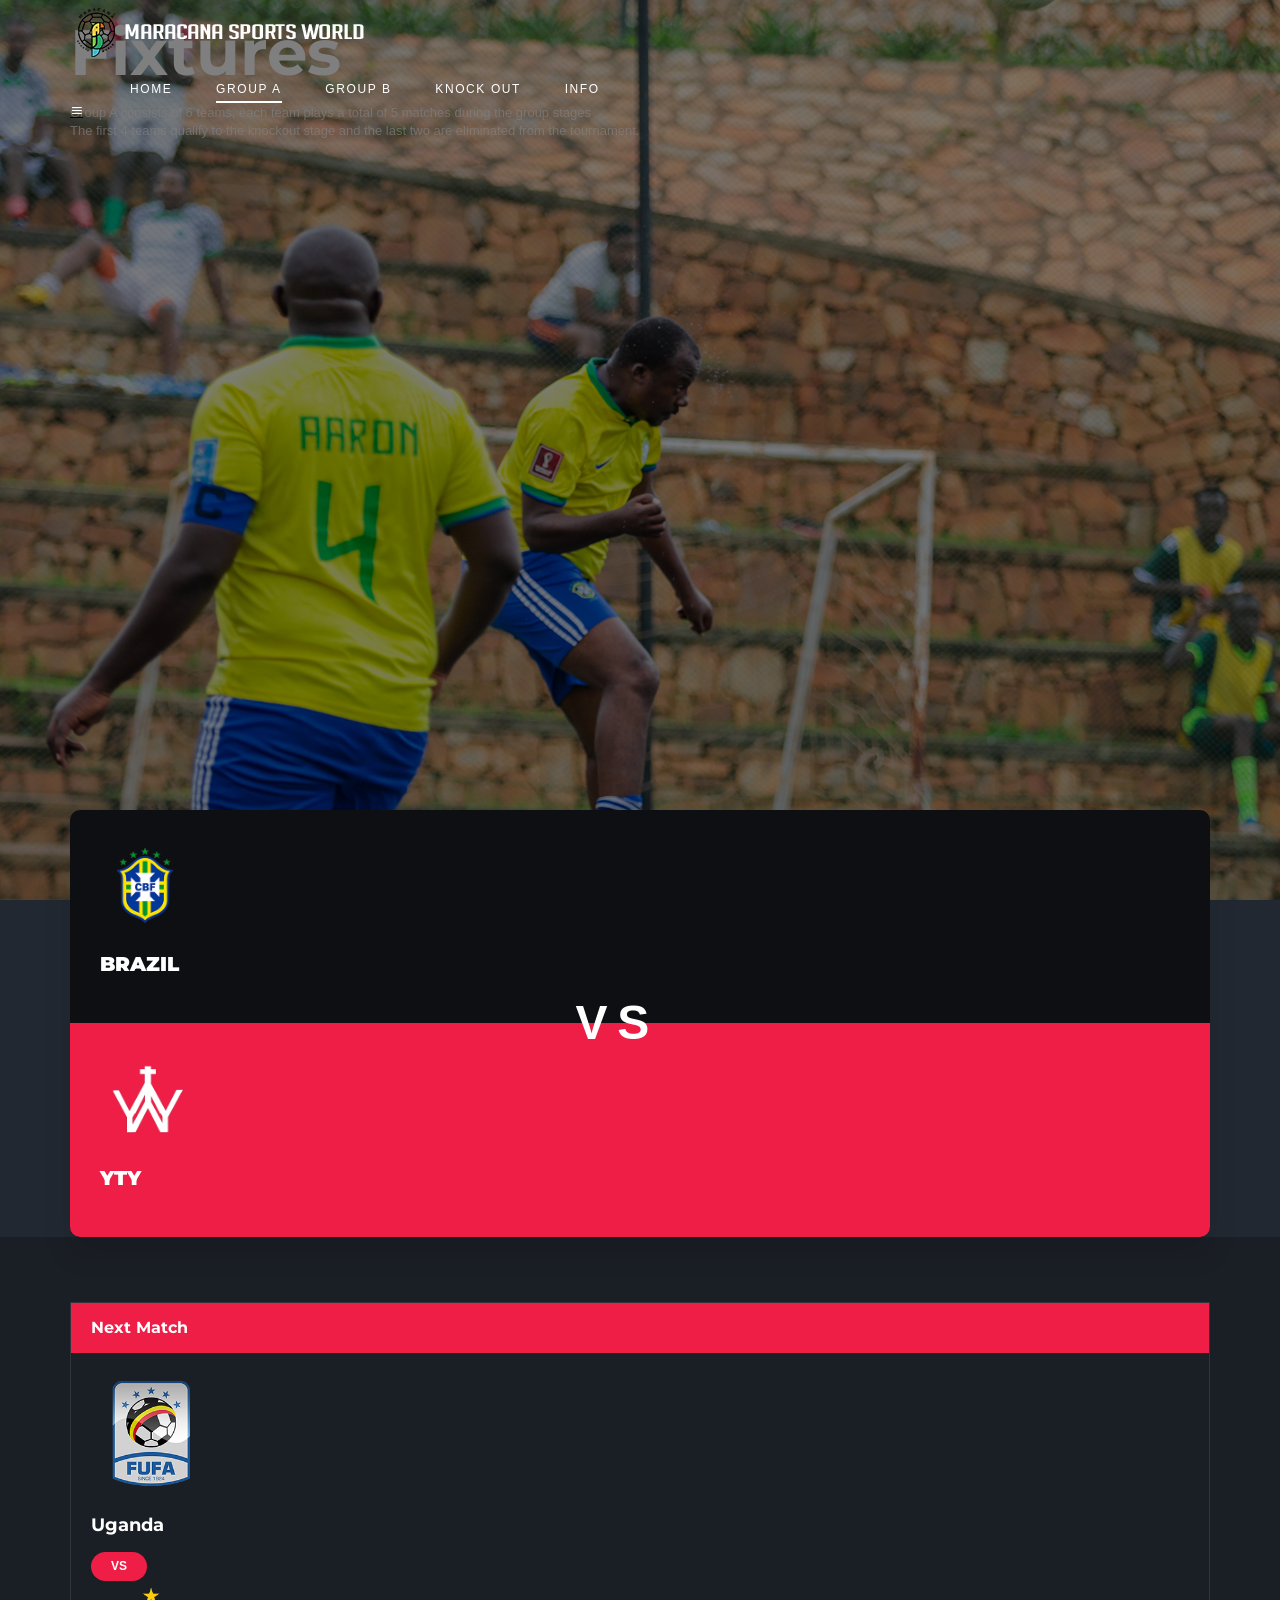
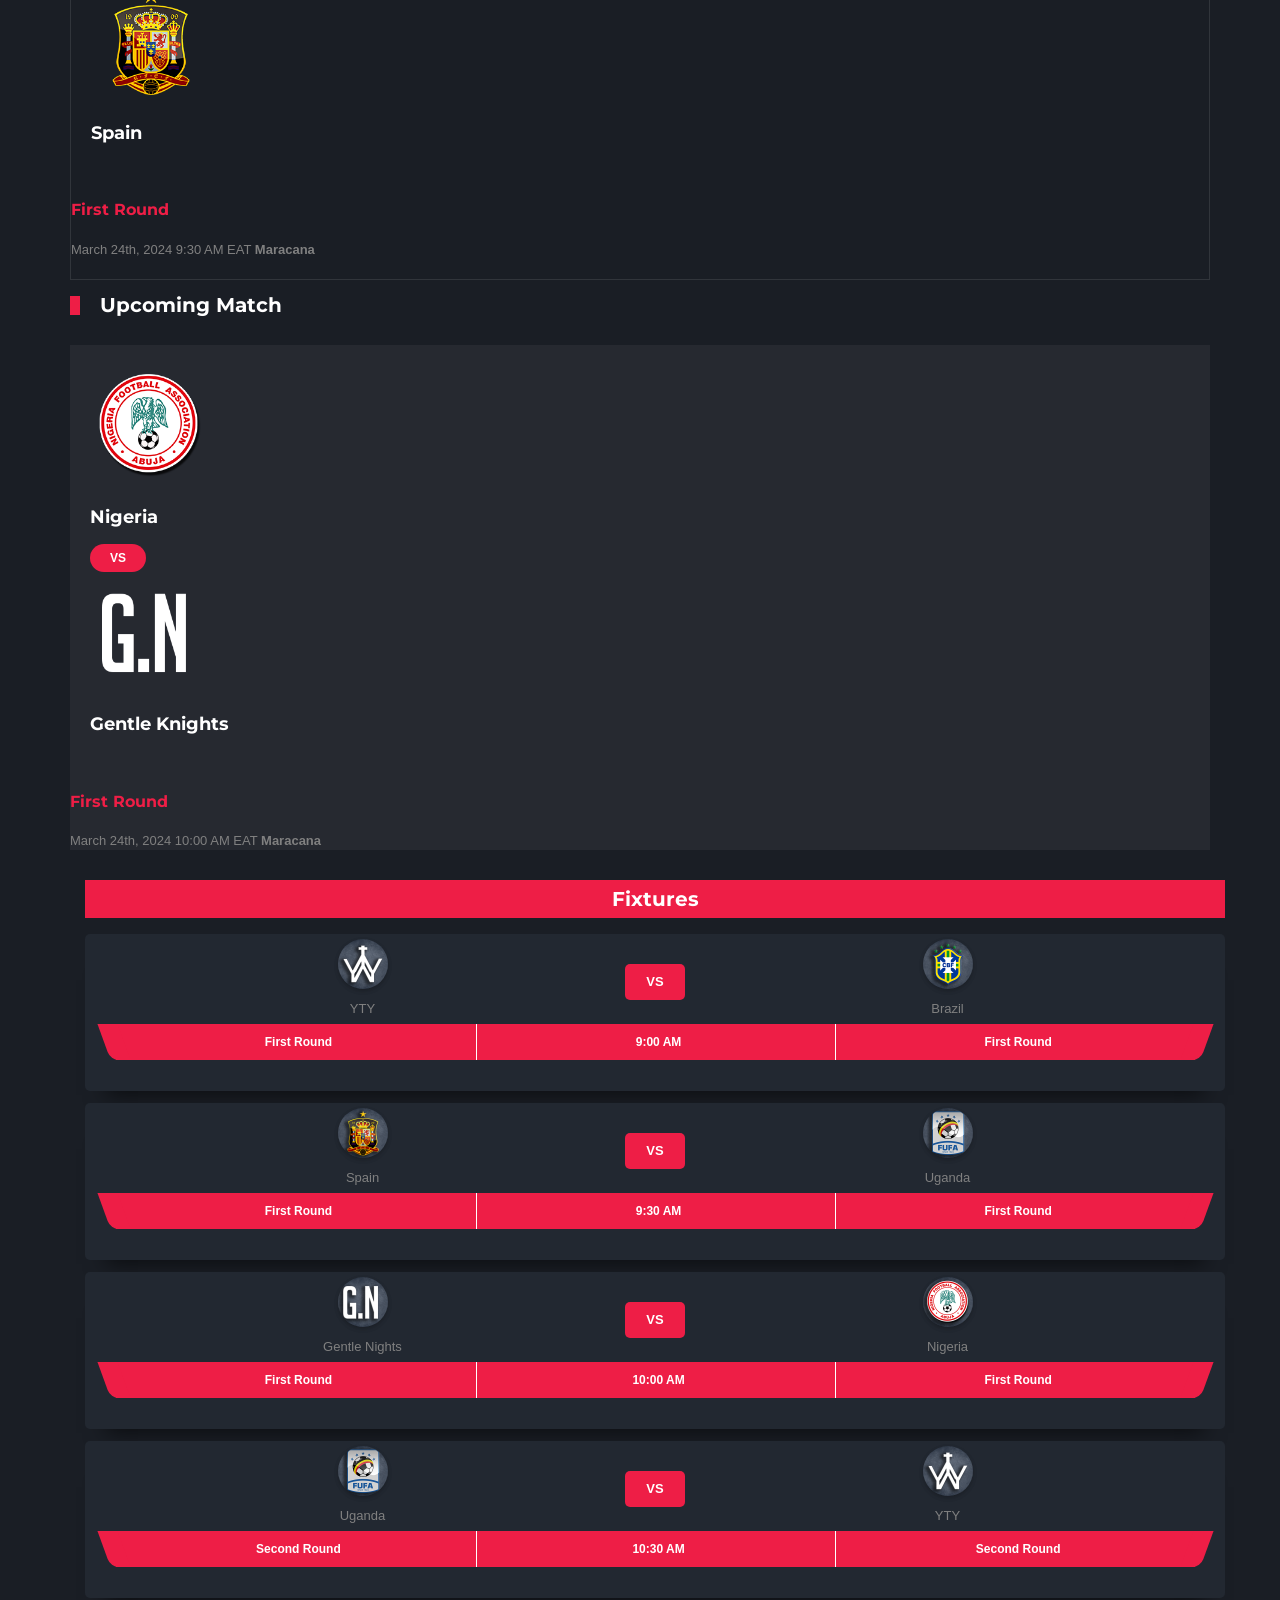
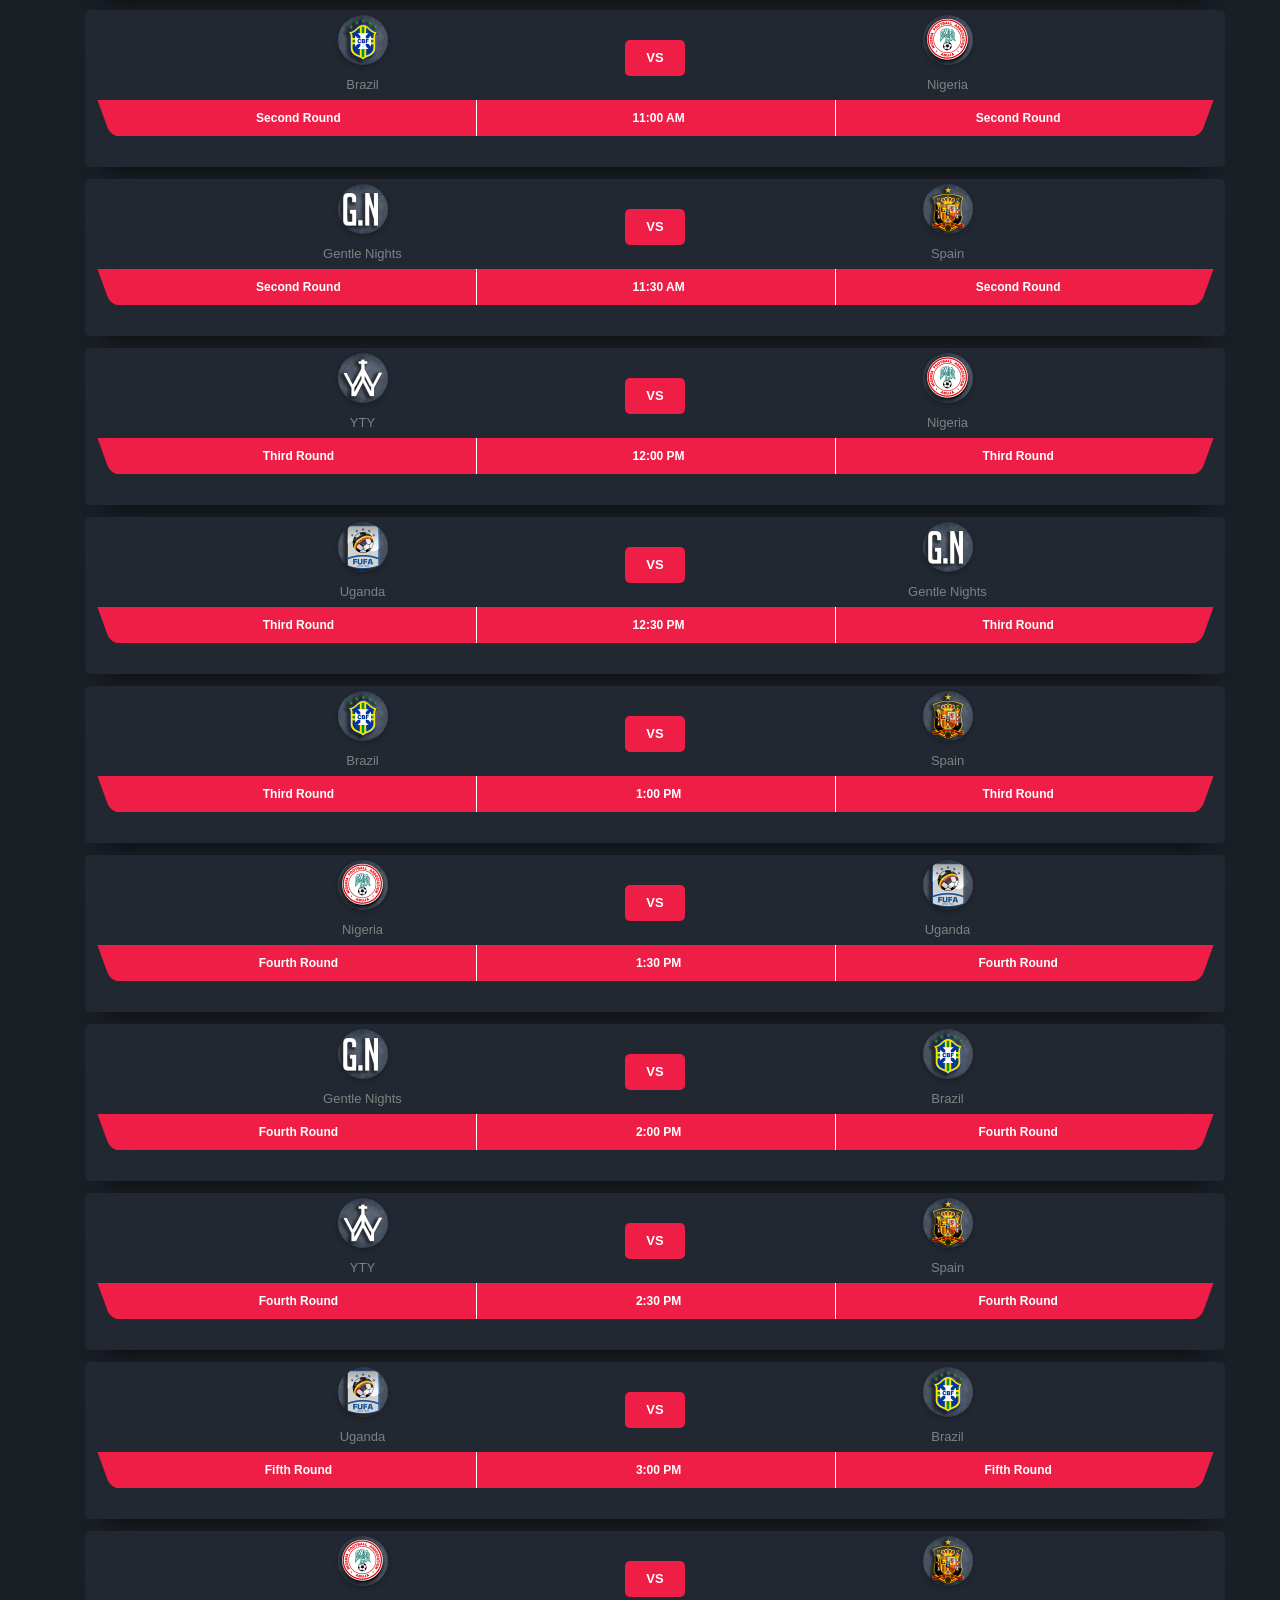
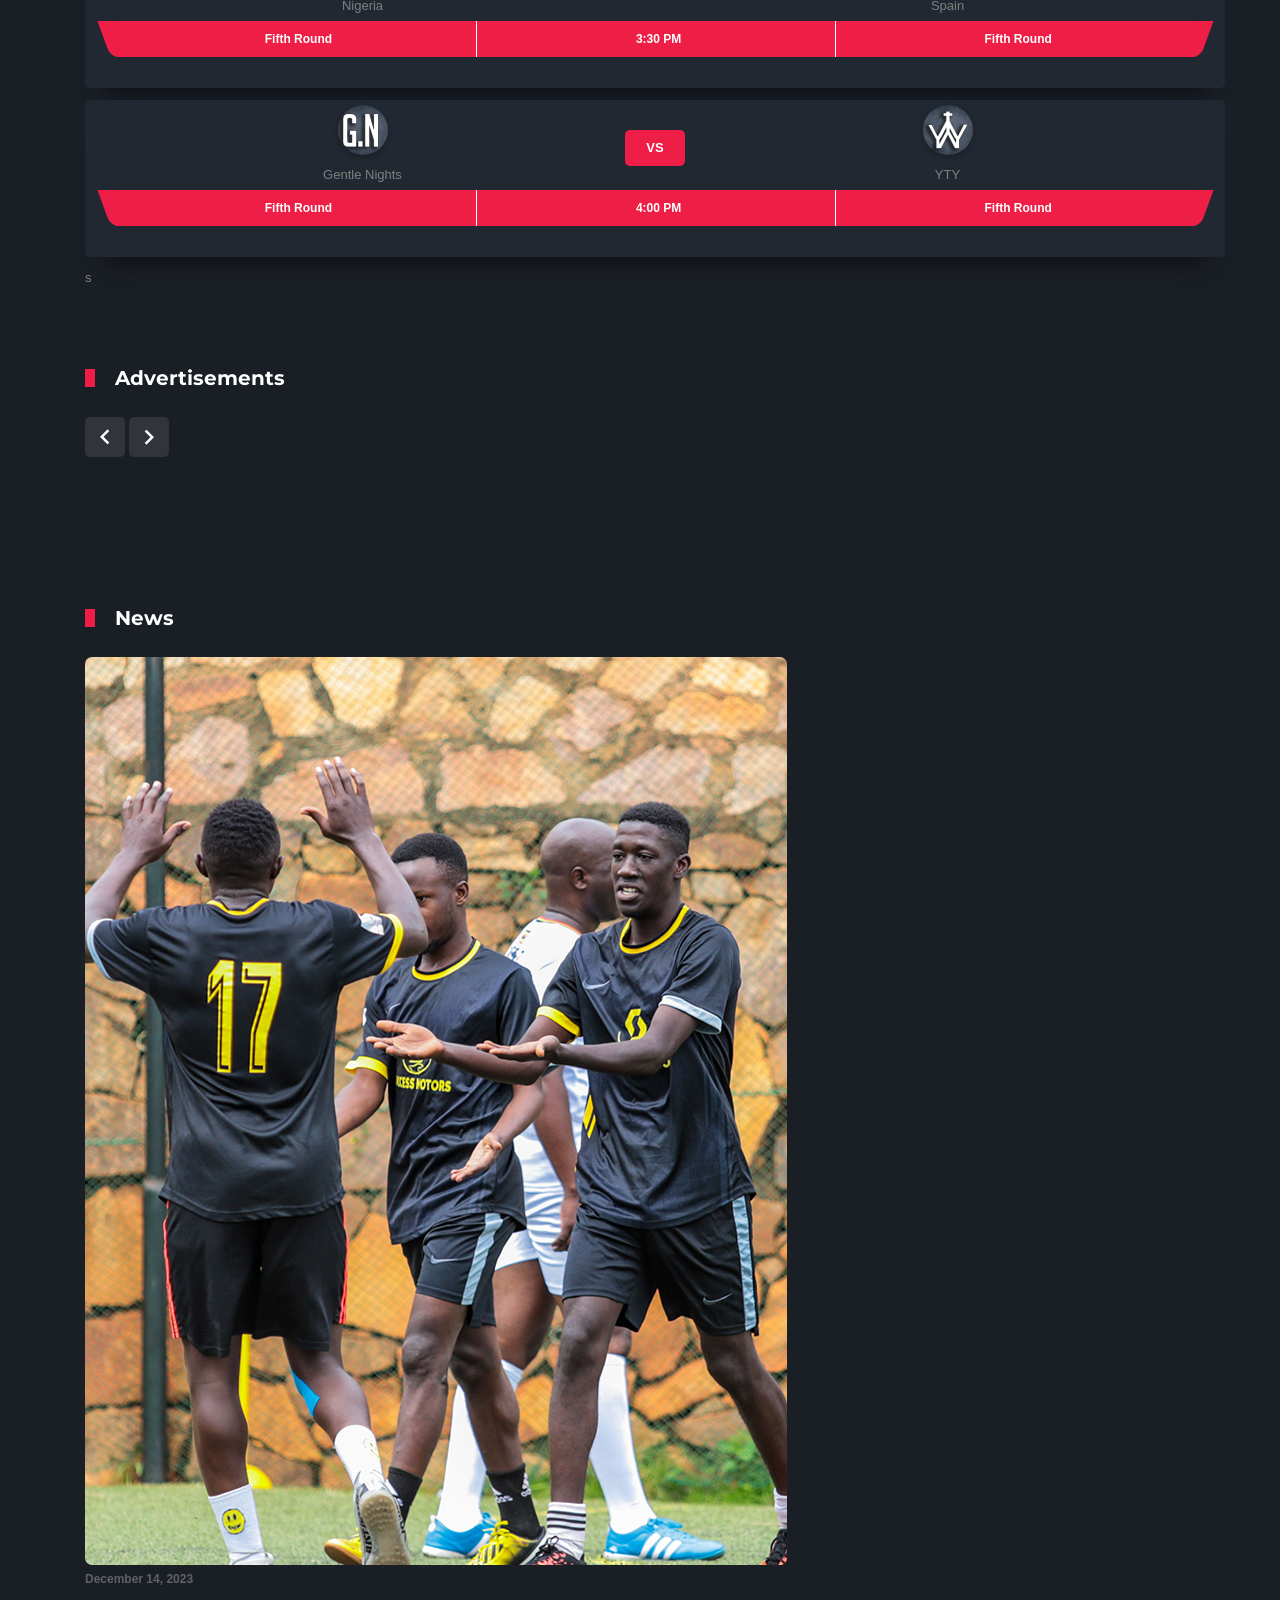
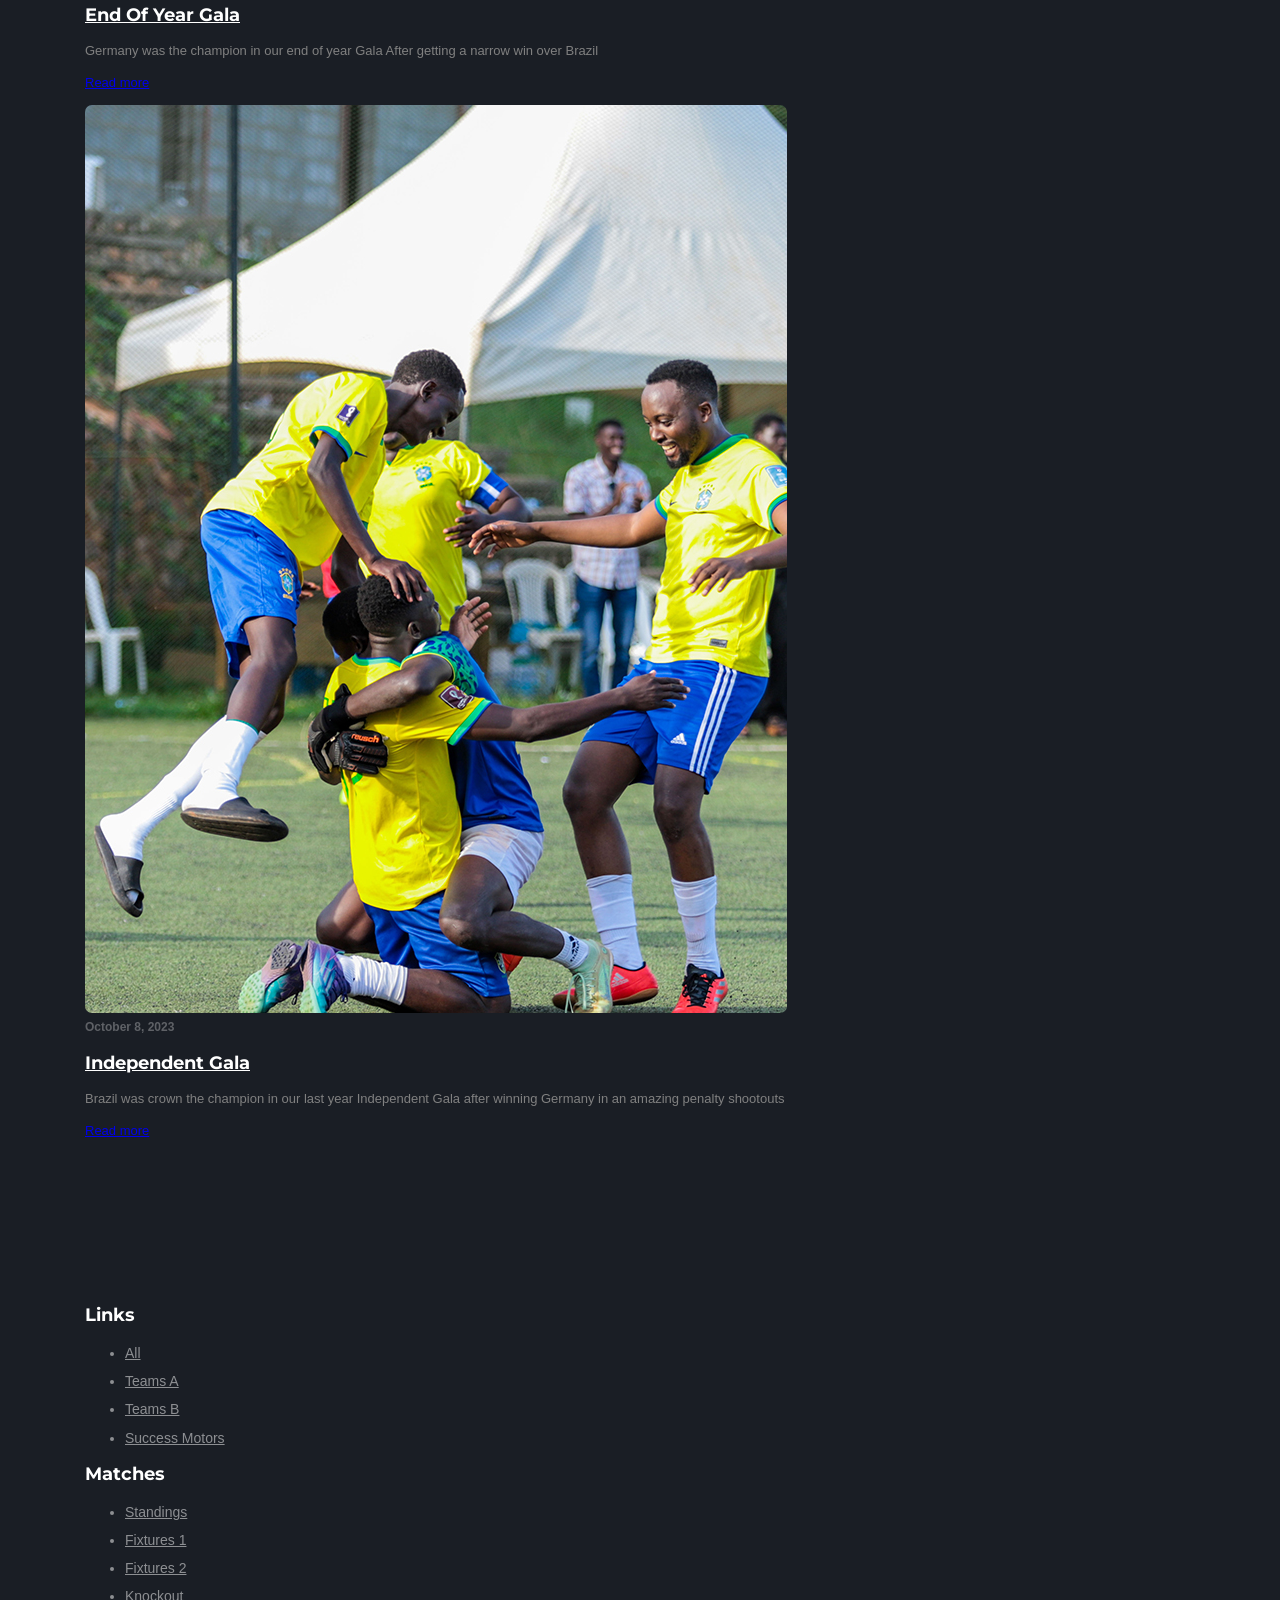
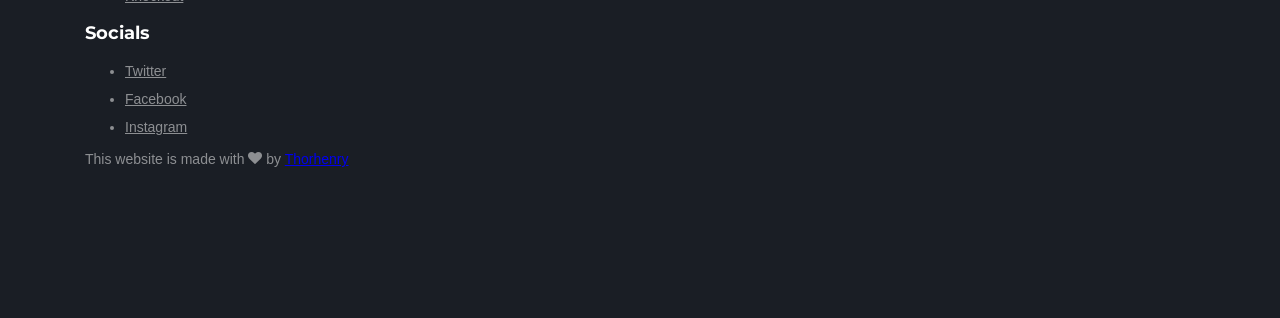
==== groupA.html @ a3bebff8 "Add files via upload" ====
<!DOCTYPE html>
<html lang="en">

<head>
  <title>Maracana &mdash; Website by Thorhenry</title>
  <meta charset="utf-8">
  <meta name="viewport" content="width=device-width, initial-scale=1, shrink-to-fit=no">


  <link href="https://fonts.googleapis.com/css2?family=Montserrat:wght@400;700&display=swap" rel="stylesheet">

  <link rel="stylesheet" href="fonts/icomoon/style.css">

  <link rel="stylesheet" href="css/bootstrap/bootstrap.css">
  <link rel="stylesheet" href="css/jquery-ui.css">
  <link rel="stylesheet" href="css/owl.carousel.min.css">
  <link rel="stylesheet" href="css/owl.theme.default.min.css">
  <link rel="stylesheet" href="css/owl.theme.default.min.css">

  <link rel="stylesheet" href="css/jquery.fancybox.min.css">

  <link rel="stylesheet" href="css/bootstrap-datepicker.css">

  <link rel="stylesheet" href="fonts/flaticon/font/flaticon.css">

  <link rel="stylesheet" href="css/aos.css">

  <link rel="stylesheet" href="css/style.css">



</head>

<body>

  <div class="site-wrap">

    <div class="site-mobile-menu site-navbar-target">
      <div class="site-mobile-menu-header">
        <div class="site-mobile-menu-close">
          <span class="icon-close2 js-menu-toggle"></span>
        </div>
      </div>
      <div class="site-mobile-menu-body"></div>
    </div>


    <header class="site-navbar py-4" role="banner">

      <div class="container">
        <div class="d-flex align-items-center">
          <div class="site-logo">
            <a href="index.html">
              <img src="images/maracana.png" alt="Logo">
            </a>
          </div>
          <div class="ml-auto">
            <nav class="site-navigation position-relative text-right" role="navigation">
              <ul class="site-menu main-menu js-clone-nav mr-auto d-none d-lg-block">
                <li><a href="index.html" class="nav-link">Home</a></li>
                <li class="active"><a href="groupA.html" class="nav-link">Group A</a></li>
                <li><a href="groupB.html" class="nav-link">Group B</a></li>
                <li><a href="knockout.html" class="nav-link">Knock Out</a></li>
                <li><a href="info.html" class="nav-link">Info</a></li>
              </ul>
            </nav>

            <a href="#" class="d-inline-block d-lg-none site-menu-toggle js-menu-toggle text-black float-right text-white"><span
                class="icon-menu h3 text-white"></span></a>
          </div>
        </div>
      </div>

    </header>

    <div class="hero overlay" style="background-image: url('images/success0.jpg');">
      <div class="container">
        <div class="row align-items-center">
          <div class="col-lg-5 mx-auto text-center">
            <h1 class="text-white">Fixtures</h1>
            <p>Group A consists of 6 teams, each team plays a total of 5 matches during the group stages <br> The first 4 teams qualify to the knockout stage and the last two are eliminated from the tournament.</p>
          </div>
        </div>
      </div>
    </div>

    
    
    <div class="container">
      

      <div class="row">
        <div class="col-lg-12">
          
          <div class="d-flex team-vs">
            <span class="score">VS</span>
            <div class="team-1 w-50">
              <div class="team-details w-100 text-center">
                <img src="images/brazil.png" alt="Image" class="img-fluid">
                <h3>BRAZIL<span></span></h3>
                <ul class="list-unstyled">
                  <!-- <li>Anja Landry (7)</li>
                  <li>Eadie Salinas (12)</li>
                  <li>Ashton Allen (10)</li>
                  <li>Baxter Metcalfe (5)</li> -->
                </ul>
              </div>
            </div>
            <div class="team-2 w-50">
              <div class="team-details w-100 text-center">
                <img src="images/yty.png" alt="Image" class="img-fluid">
                <h3>YTY <span></span></h3>
                <ul class="list-unstyled">
                  <!-- <li>Macauly Green (3)</li>
                  <li>Arham Stark (8)</li>
                  <li>Stephan Murillo (9)</li>
                  <li>Ned Ritter (5)</li> -->
                </ul>
              </div>
            </div>
          </div>
        </div>
      </div>
    </div>
  

    
    <div class="site-section bg-dark">
      <div class="container">
        
        <div class="row mb-5">
          <div class="col-lg-12">
            <div class="widget-next-match">
              <div class="widget-title">
                <h3>Next Match</h3>
              </div>
              <div class="widget-body mb-3">
                <div class="widget-vs">
                  <div class="d-flex align-items-center justify-content-around justify-content-between w-100">
                    <div class="team-1 text-center">
                      <img src="images/uganda.png" alt="Image">
                      <h3>Uganda</h3>
                    </div>
                    <div>
                      <span class="vs"><span>VS</span></span>
                    </div>
                    <div class="team-2 text-center">
                      <img src="images/spain.png" alt="Image">
                      <h3>Spain</h3>
                    </div>
                  </div>
                </div>
              </div>

              <div class="text-center widget-vs-contents mb-4">
                <h4>First Round</h4>
                <p class="mb-5">
                  <span class="d-block">March 24th, 2024</span>
                  <span class="d-block">9:30 AM EAT</span>
                  <strong class="text-primary">Maracana</strong>
                </p>

                <div id="date-countdown2" class="pb-1"></div>
              </div>
            </div>
          </div>
        </div>

        <div class="row">
          <div class="col-12 title-section">
            <h2 class="heading">Upcoming Match</h2>
          </div>
          <div class="col-lg-12 mb-4">
            <div class="bg-light p-4 rounded">
              <div class="widget-body">
                  <div class="widget-vs">
                    <div class="d-flex align-items-center justify-content-around justify-content-between w-100">
                      <div class="team-1 text-center">
                        <img src="images/nigeria.png" alt="Image">
                        <h3>Nigeria</h3>
                      </div>
                      <div>
                        <span class="vs"><span>VS</span></span>
                      </div>
                      <div class="team-2 text-center">
                        <img src="images/gentle nights.png" alt="Image">
                        <h3>Gentle Knights</h3>
                      </div>
                    </div>
                  </div>
                </div>

                <div class="text-center widget-vs-contents mb-4">
                  <h4>First Round</h4>
                <p class="mb-5">
                  <span class="d-block">March 24th, 2024</span>
                  <span class="d-block">10:00 AM EAT</span>
                  <strong class="text-primary">Maracana</strong>
                </p>

                </div>
              
            </div>
          </div>
          

          <div class="match_today container" id="match_today">
            <h2 class="text-white">Fixtures</h2>
            
            <div class="widget-content">

              <!--match mdw-->
            <div class="mnajiri">
              <a class="fullink" href="#"></a>
                <div class="mnajiriin">
                  <div class="mpart1">
                    <div class="right_match">
                       <span class="right_tech">
                         <img src="images/brazil black.png" alt="">
                           <div class="fname">Brazil</div>
                        </span>
                    </div>
                          <strong class="najiri1">VS</strong>
                          <div class="left_match">
                            <span class="left_tech">
                             <img src="images/yty black.png" alt="">
                                <div class="fname">YTY</div>
                            </span>
                         </div>
                     </div>
                        <div class="details_match">
                           <span class="first_match">
                              <i aria-hidden="true" class="fa fa-clock-o"></i><b>First Round</b>
                            </span>
                            <span class="thany"><i aria-hidden="true" class="fa fa-futbol-o"></i><b>9:00 AM</b>
                            </span>
                            <span class="liga_mdw"><i aria-hidden="true" class="fa fa-desktop"></i><b>First Round</b>
                            </span>
                       </div>
               </div>
            </div>

            <!--match mdw-->
            <div class="mnajiri">
              <a class="fullink" href="#"></a>
                <div class="mnajiriin">
                  <div class="mpart1">
                    <div class="right_match">
                       <span class="right_tech">
                         <img src="images/uganda balck.png" alt="">
                           <div class="fname">Uganda</div>
                        </span>
                    </div>
                          <strong class="najiri1">VS</strong>
                          <div class="left_match">
                            <span class="left_tech">
                             <img src="images/spain black.png" alt="">
                                <div class="fname">Spain</div>
                            </span>
                         </div>
                     </div>
                        <div class="details_match">
                           <span class="first_match">
                              <i aria-hidden="true" class="fa fa-clock-o"></i><b>First Round</b>
                            </span>
                            <span class="thany"><i aria-hidden="true" class="fa fa-futbol-o"></i><b>9:30 AM</b>
                            </span>
                            <span class="liga_mdw"><i aria-hidden="true" class="fa fa-desktop"></i><b>First Round</b>
                            </span>
                       </div>
               </div>
            </div>

            <!--match mdw-->
            <div class="mnajiri">
              <a class="fullink" href="#"></a>
                <div class="mnajiriin">
                  <div class="mpart1">
                    <div class="right_match">
                       <span class="right_tech">
                         <img src="images/nigeria black.png" alt="">
                           <div class="fname">Nigeria</div>
                        </span>
                    </div>
                          <strong class="najiri1">VS</strong>
                          <div class="left_match">
                            <span class="left_tech">
                             <img src="images/gentle nights black.png" alt="">
                                <div class="fname">Gentle Nights</div>
                            </span>
                         </div>
                     </div>
                        <div class="details_match">
                           <span class="first_match">
                              <i aria-hidden="true" class="fa fa-clock-o"></i><b>First Round</b>
                            </span>
                            <span class="thany"><i aria-hidden="true" class="fa fa-futbol-o"></i><b>10:00 AM</b>
                            </span>
                            <span class="liga_mdw"><i aria-hidden="true" class="fa fa-desktop"></i><b>First Round</b>
                            </span>
                       </div>
               </div>
            </div>
            
            <!--match mdw-->
            <div class="mnajiri">
                 <a class="fullink" href="#"></a>
                   <div class="mnajiriin">
                     <div class="mpart1">
                       <div class="right_match">
                          <span class="right_tech">
                            <img src="images/yty black.png" alt="">
                              <div class="fname">YTY</div>
                           </span>
                       </div>
                             <strong class="najiri1">VS</strong>
                             <div class="left_match">
                               <span class="left_tech">
                                <img src="images/uganda balck.png" alt="">
                                   <div class="fname">Uganda</div>
                               </span>
                            </div>
                        </div>
                           <div class="details_match">
                              <span class="first_match">
                                 <i aria-hidden="true" class="fa fa-clock-o"></i><b>Second Round</b>
                               </span>
                               <span class="thany"><i aria-hidden="true" class="fa fa-futbol-o"></i><b>10:30 AM</b>
                               </span>
                               <span class="liga_mdw"><i aria-hidden="true" class="fa fa-desktop"></i><b>Second Round</b>
                               </span>
                          </div>
                  </div>
               </div>
            
            
            
            
            
            <!--match mdw-->
            <div class="mnajiri">
              <a class="fullink" href="#"></a>
                <div class="mnajiriin">
                  <div class="mpart1">
                    <div class="right_match">
                       <span class="right_tech">
                         <img src="images/nigeria black.png" alt="">
                           <div class="fname">Nigeria</div>
                        </span>
                    </div>
                          <strong class="najiri1">VS</strong>
                          <div class="left_match">
                            <span class="left_tech">
                             <img src="images/brazil black.png" alt="">
                                <div class="fname">Brazil</div>
                            </span>
                         </div>
                     </div>
                        <div class="details_match">
                           <span class="first_match">
                              <i aria-hidden="true" class="fa fa-clock-o"></i><b>Second Round</b>
                            </span>
                            <span class="thany"><i aria-hidden="true" class="fa fa-futbol-o"></i><b>11:00 AM</b>
                            </span>
                            <span class="liga_mdw"><i aria-hidden="true" class="fa fa-desktop"></i><b>Second Round</b>
                            </span>
                       </div>
               </div>
            </div>
            
            
            
            
            
              <!--match mdw-->
            <div class="mnajiri">
              <a class="fullink" href="#"></a>
                <div class="mnajiriin">
                  <div class="mpart1">
                    <div class="right_match">
                       <span class="right_tech">
                         <img src="images/spain black.png" alt="">
                           <div class="fname">Spain</div>
                        </span>
                    </div>
                          <strong class="najiri1">VS</strong>
                          <div class="left_match">
                            <span class="left_tech">
                             <img src="images/gentle nights black.png" alt="">
                                <div class="fname">Gentle Nights</div>
                            </span>
                         </div>
                     </div>
                        <div class="details_match">
                           <span class="first_match">
                              <i aria-hidden="true" class="fa fa-clock-o"></i><b>Second Round</b>
                            </span>
                            <span class="thany"><i aria-hidden="true" class="fa fa-futbol-o"></i><b>11:30 AM</b>
                            </span>
                            <span class="liga_mdw"><i aria-hidden="true" class="fa fa-desktop"></i><b>Second Round</b>
                            </span>
                       </div>
               </div>
            </div>
            
            
            
             <!--match mdw-->
            <div class="mnajiri">
              <a class="fullink" href="#"></a>
                <div class="mnajiriin">
                  <div class="mpart1">
                    <div class="right_match">
                       <span class="right_tech">
                         <img src="images/nigeria black.png" alt="">
                           <div class="fname">Nigeria</div>
                        </span>
                    </div>
                          <strong class="najiri1">VS</strong>
                          <div class="left_match">
                            <span class="left_tech">
                             <img src="images/yty black.png" alt="">
                                <div class="fname">YTY</div>
                            </span>
                         </div>
                     </div>
                        <div class="details_match">
                           <span class="first_match">
                              <i aria-hidden="true" class="fa fa-clock-o"></i><b>Third Round</b>
                            </span>
                            <span class="thany"><i aria-hidden="true" class="fa fa-futbol-o"></i><b>12:00 PM</b>
                            </span>
                            <span class="liga_mdw"><i aria-hidden="true" class="fa fa-desktop"></i><b>Third Round</b>
                            </span>
                       </div>
               </div>
            </div>
    
            <!--match mdw-->
            <div class="mnajiri">
              <a class="fullink" href="#"></a>
                <div class="mnajiriin">
                  <div class="mpart1">
                    <div class="right_match">
                       <span class="right_tech">
                         <img src="images/gentle nights black.png" alt="">
                           <div class="fname">Gentle Nights</div>
                        </span>
                    </div>
                          <strong class="najiri1">VS</strong>
                          <div class="left_match">
                            <span class="left_tech">
                             <img src="images/uganda balck.png" alt="">
                                <div class="fname">Uganda</div>
                            </span>
                         </div>
                     </div>
                        <div class="details_match">
                           <span class="first_match">
                              <i aria-hidden="true" class="fa fa-clock-o"></i><b>Third Round</b>
                            </span>
                            <span class="thany"><i aria-hidden="true" class="fa fa-futbol-o"></i><b>12:30 PM</b>
                            </span>
                            <span class="liga_mdw"><i aria-hidden="true" class="fa fa-desktop"></i><b>Third Round</b>
                            </span>
                       </div>
               </div>
            </div>
    
            <!--match mdw-->
            <div class="mnajiri">
              <a class="fullink" href="#"></a>
                <div class="mnajiriin">
                  <div class="mpart1">
                    <div class="right_match">
                       <span class="right_tech">
                         <img src="images/spain black.png" alt="">
                           <div class="fname">Spain</div>
                        </span>
                    </div>
                          <strong class="najiri1">VS</strong>
                          <div class="left_match">
                            <span class="left_tech">
                             <img src="images/brazil black.png" alt="">
                                <div class="fname">Brazil</div>
                            </span>
                         </div>
                     </div>
                        <div class="details_match">
                           <span class="first_match">
                              <i aria-hidden="true" class="fa fa-clock-o"></i><b>Third Round</b>
                            </span>
                            <span class="thany"><i aria-hidden="true" class="fa fa-futbol-o"></i><b>1:00 PM</b>
                            </span>
                            <span class="liga_mdw"><i aria-hidden="true" class="fa fa-desktop"></i><b>Third Round</b>
                            </span>
                       </div>
               </div>
            </div>
    
            <!--match mdw-->
            <div class="mnajiri">
              <a class="fullink" href="#"></a>
                <div class="mnajiriin">
                  <div class="mpart1">
                    <div class="right_match">
                       <span class="right_tech">
                         <img src="images/uganda balck.png" alt="">
                           <div class="fname">Uganda</div>
                        </span>
                    </div>
                          <strong class="najiri1">VS</strong>
                          <div class="left_match">
                            <span class="left_tech">
                             <img src="images/nigeria black.png" alt="">
                                <div class="fname">Nigeria</div>
                            </span>
                         </div>
                     </div>
                        <div class="details_match">
                           <span class="first_match">
                              <i aria-hidden="true" class="fa fa-clock-o"></i><b>Fourth Round</b>
                            </span>
                            <span class="thany"><i aria-hidden="true" class="fa fa-futbol-o"></i><b>1:30 PM</b>
                            </span>
                            <span class="liga_mdw"><i aria-hidden="true" class="fa fa-desktop"></i><b>Fourth Round</b>
                            </span>
                       </div>
               </div>
            </div>
    
            <!--match mdw-->
            <div class="mnajiri">
              <a class="fullink" href="#"></a>
                <div class="mnajiriin">
                  <div class="mpart1">
                    <div class="right_match">
                       <span class="right_tech">
                         <img src="images/brazil black.png" alt="">
                           <div class="fname">Brazil</div>
                        </span>
                    </div>
                          <strong class="najiri1">VS</strong>
                          <div class="left_match">
                            <span class="left_tech">
                             <img src="images/gentle nights black.png" alt="">
                                <div class="fname">Gentle Nights</div>
                            </span>
                         </div>
                     </div>
                        <div class="details_match">
                           <span class="first_match">
                              <i aria-hidden="true" class="fa fa-clock-o"></i><b>Fourth Round</b>
                            </span>
                            <span class="thany"><i aria-hidden="true" class="fa fa-futbol-o"></i><b>2:00 PM</b>
                            </span>
                            <span class="liga_mdw"><i aria-hidden="true" class="fa fa-desktop"></i><b>Fourth Round</b>
                            </span>
                       </div>
               </div>
            </div>
    
            <!--match mdw-->
            <div class="mnajiri">
              <a class="fullink" href="#"></a>
                <div class="mnajiriin">
                  <div class="mpart1">
                    <div class="right_match">
                       <span class="right_tech">
                         <img src="images/spain black.png" alt="">
                           <div class="fname">Spain</div>
                        </span>
                    </div>
                          <strong class="najiri1">VS</strong>
                          <div class="left_match">
                            <span class="left_tech">
                             <img src="images/yty black.png" alt="">
                                <div class="fname">YTY</div>
                            </span>
                         </div>
                     </div>
                        <div class="details_match">
                           <span class="first_match">
                              <i aria-hidden="true" class="fa fa-clock-o"></i><b>Fourth Round</b>
                            </span>
                            <span class="thany"><i aria-hidden="true" class="fa fa-futbol-o"></i><b>2:30 PM</b>
                            </span>
                            <span class="liga_mdw"><i aria-hidden="true" class="fa fa-desktop"></i><b>Fourth Round</b>
                            </span>
                       </div>
               </div>
            </div>
    
            <!--match mdw-->
            <div class="mnajiri">
              <a class="fullink" href="#"></a>
                <div class="mnajiriin">
                  <div class="mpart1">
                    <div class="right_match">
                       <span class="right_tech">
                         <img src="images/brazil black.png" alt="">
                           <div class="fname">Brazil</div>
                        </span>
                    </div>
                          <strong class="najiri1">VS</strong>
                          <div class="left_match">
                            <span class="left_tech">
                             <img src="images/uganda balck.png" alt="">
                                <div class="fname">Uganda</div>
                            </span>
                         </div>
                     </div>
                        <div class="details_match">
                           <span class="first_match">
                              <i aria-hidden="true" class="fa fa-clock-o"></i><b>Fifth Round</b>
                            </span>
                            <span class="thany"><i aria-hidden="true" class="fa fa-futbol-o"></i><b>3:00 PM</b>
                            </span>
                            <span class="liga_mdw"><i aria-hidden="true" class="fa fa-desktop"></i><b>Fifth Round</b>
                            </span>
                       </div>
               </div>
            </div>
    
    
            <!--match mdw-->
            <div class="mnajiri">
              <a class="fullink" href="#"></a>
                <div class="mnajiriin">
                  <div class="mpart1">
                    <div class="right_match">
                       <span class="right_tech">
                         <img src="images/spain black.png" alt="">
                           <div class="fname">Spain</div>
                        </span>
                    </div>
                          <strong class="najiri1">VS</strong>
                          <div class="left_match">
                            <span class="left_tech">
                             <img src="images/nigeria black.png" alt="">
                                <div class="fname">Nigeria</div>
                            </span>
                         </div>
                     </div>
                        <div class="details_match">
                           <span class="first_match">
                              <i aria-hidden="true" class="fa fa-clock-o"></i><b>Fifth Round</b>
                            </span>
                            <span class="thany"><i aria-hidden="true" class="fa fa-futbol-o"></i><b>3:30 PM</b>
                            </span>
                            <span class="liga_mdw"><i aria-hidden="true" class="fa fa-desktop"></i><b>Fifth Round</b>
                            </span>
                       </div>
               </div>
            </div>
    
            <!--match mdw-->
            <div class="mnajiri">
              <a class="fullink" href="#"></a>
                <div class="mnajiriin">
                  <div class="mpart1">
                    <div class="right_match">
                       <span class="right_tech">
                         <img src="images/yty black.png" alt="">
                           <div class="fname">YTY</div>
                        </span>
                    </div>
                          <strong class="najiri1">VS</strong>
                          <div class="left_match">
                            <span class="left_tech">
                             <img src="images/gentle nights black.png" alt="">
                                <div class="fname">Gentle Nights</div>
                            </span>
                         </div>
                     </div>
                        <div class="details_match">
                           <span class="first_match">
                              <i aria-hidden="true" class="fa fa-clock-o"></i><b>Fifth Round</b>
                            </span>
                            <span class="thany"><i aria-hidden="true" class="fa fa-futbol-o"></i><b>4:00 PM</b>
                            </span>
                            <span class="liga_mdw"><i aria-hidden="true" class="fa fa-desktop"></i><b>Fifth Round</b>
                            </span>
                       </div>
               </div>
            </div>

            <!-- mine -->s
          
        </div>
      </div>
    </div> <!-- .site-section -->

    <div class="site-section">
      <div class="container">
        <div class="row">
          <div class="col-6 title-section">
            <h2 class="heading">Advertisements</h2>
          </div>
          <div class="col-6 text-right">
            <div class="custom-nav">
            <a href="#" class="js-custom-prev-v2"><span class="icon-keyboard_arrow_left"></span></a>
            <span></span>
            <a href="#" class="js-custom-next-v2"><span class="icon-keyboard_arrow_right"></span></a>
            </div>
          </div>
        </div>


        <div class="owl-4-slider owl-carousel">
          <div class="item">
            <div class="video-media">
              <img src="images/prado.jpg" alt="Image" class="img-fluid">
              <a href="https://successmotorsltd.com/" class="d-flex play-button align-items-center" data-fancybox>
                <span class="icon mr-3">
                  <span class="icon-keyboard_arrow_right"></span>
                </span>
                <div class="caption">
                  <h3 class="m-0">Sucess Motors</h3>
                </div>
              </a>
            </div>
          </div>
          <div class="item">
            <div class="video-media">
              <img src="images/prado.jpg" alt="Image" class="img-fluid">
              <a href="https://successmotorsltd.com/" class="d-flex play-button align-items-center" data-fancybox>
                <span class="icon mr-3">
                  <span class="icon-keyboard_arrow_right"></span>
                </span>
                <div class="caption">
                  <h3 class="m-0">Sucess Motors</h3>
                </div>
              </a>
            </div>
          </div>
          <div class="item">
            <div class="video-media">
              <img src="images/prado.jpg" alt="Image" class="img-fluid">
              <a href="https://successmotorsltd.com/" class="d-flex play-button align-items-center" data-fancybox>
                <span class="icon mr-3">
                  <span class="icon-keyboard_arrow_right"></span>
                </span>
                <div class="caption">
                  <h3 class="m-0">Sucess Motors</h3>
                </div>
              </a>
            </div>
          </div>

          <div class="item">
            <div class="video-media">
              <img src="images/prado.jpg" alt="Image" class="img-fluid">
              <a href="https://successmotorsltd.com/" class="d-flex play-button align-items-center" data-fancybox>
                <span class="icon mr-3">
                  <span class="icon-keyboard_arrow_right"></span>
                </span>
                <div class="caption">
                  <h3 class="m-0">Sucess Motors</h3>
                </div>
              </a>
            </div>
          </div>
          <div class="item">
            <div class="video-media">
              <img src="images/prado.jpg" alt="Image" class="img-fluid">
              <a href="https://successmotorsltd.com/" class="d-flex play-button align-items-center" data-fancybox>
                <span class="icon mr-3">
                  <span class="icon-keyboard_arrow_right"></span>
                </span>
                <div class="caption">
                  <h3 class="m-0">Sucess Motors</h3>
                </div>
              </a>
            </div>
          </div>
          <div class="item">
            <div class="video-media">
              <img src="images/prado.jpg" alt="Image" class="img-fluid">
              <a href="https://successmotorsltd.com/" class="d-flex play-button align-items-center" data-fancybox>
                <span class="icon mr-3">
                  <span class="icon-keyboard_arrow_right"></span>
                </span>
                <div class="caption">
                  <h3 class="m-0">Sucess Motors</h3>
                </div>
              </a>
            </div>
          </div>

        </div>

      </div>
    </div>

    <div class="container site-section">
      <div class="row">
        <div class="col-6 title-section">
          <h2 class="heading">News</h2>
        </div>
      </div>
      <div class="row">
        <div class="col-lg-6">
          <div class="custom-media d-flex">
            <div class="img mr-4">
              <img src="images/germany celeb.jpg" alt="Image" class="img-fluid">
            </div>
            <div class="text">
              <span class="meta">December 14, 2023</span>
              <h3 class="mb-4"><a href="#">End Of Year Gala</a></h3>
              <p>Germany was the champion in our end of year Gala After getting a narrow win over Brazil</p>
              <p><a href="index.html">Read more</a></p>
            </div>
          </div>
        </div>
        <div class="col-lg-6">
          <div class="custom-media d-flex">
            <div class="img mr-4">
              <img src="images/brazil celeb.jpg" alt="Image" class="img-fluid">
            </div>
            <div class="text">
              <span class="meta">October 8, 2023</span>
              <h3 class="mb-4"><a href="#">Independent Gala</a></h3>
              <p>Brazil was crown the champion in our last year Independent Gala after winning Germany in an amazing penalty shootouts</p>
              <p><a href="index.html">Read more</a></p>
            </div>
          </div>
        </div>
      </div>
    </div>



    <footer class="footer-section">
      <div class="container">
        <div class="row">
          <div class="col-lg-4 ml-auto">
            <div class="widget mb-3">
              <h3>Links</h3>
              <ul class="list-unstyled links">
                <li><a href="index.html">All</a></li>
                <li><a href="groupA.html">Teams A</a></li>
                <li><a href="groupB.html">Teams B</a></li>
                <li><a href="https://successmotorsltd.com/">Success Motors</a></li>
              </ul>
            </div>
          </div>
          <div class="col-lg-4 ml-auto">
            <div class="widget mb-3">
              <h3>Matches</h3>
              <ul class="list-unstyled links">
                <li><a href="knockout.html">Standings</a></li>
                <li><a href="groupA.html">Fixtures 1</a></li>
                <li><a href="groupB.html">Fixtures 2</a></li>
                <li><a href="knockout.html">Knockout</a></li>
              </ul>
            </div>
          </div>

          <div class="col-lg-4 ml-auto">
            <div class="widget mb-3">
              <h3>Socials</h3>
              <ul class="list-unstyled links">
                <li><a href="https://twitter.com/Thorhenry6">Twitter</a></li>
                <li><a href="https://www.facebook.com/thor.henry.73">Facebook</a></li>
                <li><a href="https://www.instagram.com/thorhenry18/">Instagram</a></li>
              </ul>
            </div>
          </div>

        </div>

        <div class="row text-center">
          <div class="col-md-12">
            <div class=" pt-5">
              <p>
                
                <!-- Copyright &copy; -->
                <script>
                  // document.write(new Date().getFullYear());
                </script>This website is made with <i class="icon-heart"
                  aria-hidden="true"></i> by <a href="https://thorhenry.github.io/personal_blog/" target="_blank">Thorhenry</a>
                
              </p>
            </div>
          </div>

        </div>
      </div>
    </footer>



  </div>
  <!-- .site-wrap -->

  <script src="js/jquery-3.3.1.min.js"></script>
  <script src="js/jquery-migrate-3.0.1.min.js"></script>
  <script src="js/jquery-ui.js"></script>
  <script src="js/popper.min.js"></script>
  <script src="js/bootstrap.min.js"></script>
  <script src="js/owl.carousel.min.js"></script>
  <script src="js/jquery.stellar.min.js"></script>
  <script src="js/jquery.countdown.min.js"></script>
  <script src="js/bootstrap-datepicker.min.js"></script>
  <script src="js/jquery.easing.1.3.js"></script>
  <script src="js/aos.js"></script>
  <script src="js/jquery.fancybox.min.js"></script>
  <script src="js/jquery.sticky.js"></script>
  <script src="js/jquery.mb.YTPlayer.min.js"></script>


  <script src="js/main.js"></script>

</body>

</html>
---- fonts/icomoon/style.css ----
@font-face {
  font-family: 'icomoon';
  src:  url('fonts/icomoon.eot?10si43');
  src:  url('fonts/icomoon.eot?10si43#iefix') format('embedded-opentype'),
    url('fonts/icomoon.ttf?10si43') format('truetype'),
    url('fonts/icomoon.woff?10si43') format('woff'),
    url('fonts/icomoon.svg?10si43#icomoon') format('svg');
  font-weight: normal;
  font-style: normal;
}

[class^="icon-"], [class*=" icon-"] {
  /* use !important to prevent issues with browser extensions that change fonts */
  font-family: 'icomoon' !important;
  speak: none;
  font-style: normal;
  font-weight: normal;
  font-variant: normal;
  text-transform: none;
  line-height: 1;

  /* Better Font Rendering =========== */
  -webkit-font-smoothing: antialiased;
  -moz-osx-font-smoothing: grayscale;
}

.icon-asterisk:before {
  content: "\f069";
}
.icon-plus:before {
  content: "\f067";
}
.icon-question:before {
  content: "\f128";
}
.icon-minus:before {
  content: "\f068";
}
.icon-glass:before {
  content: "\f000";
}
.icon-music:before {
  content: "\f001";
}
.icon-search:before {
  content: "\f002";
}
.icon-envelope-o:before {
  content: "\f003";
}
.icon-heart:before {
  content: "\f004";
}
.icon-star:before {
  content: "\f005";
}
.icon-star-o:before {
  content: "\f006";
}
.icon-user:before {
  content: "\f007";
}
.icon-film:before {
  content: "\f008";
}
.icon-th-large:before {
  content: "\f009";
}
.icon-th:before {
  content: "\f00a";
}
.icon-th-list:before {
  content: "\f00b";
}
.icon-check:before {
  content: "\f00c";
}
.icon-close:before {
  content: "\f00d";
}
.icon-remove:before {
  content: "\f00d";
}
.icon-times:before {
  content: "\f00d";
}
.icon-search-plus:before {
  content: "\f00e";
}
.icon-search-minus:before {
  content: "\f010";
}
.icon-power-off:before {
  content: "\f011";
}
.icon-signal:before {
  content: "\f012";
}
.icon-cog:before {
  content: "\f013";
}
.icon-gear:before {
  content: "\f013";
}
.icon-trash-o:before {
  content: "\f014";
}
.icon-home:before {
  content: "\f015";
}
.icon-file-o:before {
  content: "\f016";
}
.icon-clock-o:before {
  content: "\f017";
}
.icon-road:before {
  content: "\f018";
}
.icon-download:before {
  content: "\f019";
}
.icon-arrow-circle-o-down:before {
  content: "\f01a";
}
.icon-arrow-circle-o-up:before {
  content: "\f01b";
}
.icon-inbox:before {
  content: "\f01c";
}
.icon-play-circle-o:before {
  content: "\f01d";
}
.icon-repeat:before {
  content: "\f01e";
}
.icon-rotate-right:before {
  content: "\f01e";
}
.icon-refresh:before {
  content: "\f021";
}
.icon-list-alt:before {
  content: "\f022";
}
.icon-lock:before {
  content: "\f023";
}
.icon-flag:before {
  content: "\f024";
}
.icon-headphones:before {
  content: "\f025";
}
.icon-volume-off:before {
  content: "\f026";
}
.icon-volume-down:before {
  content: "\f027";
}
.icon-volume-up:before {
  content: "\f028";
}
.icon-qrcode:before {
  content: "\f029";
}
.icon-barcode:before {
  content: "\f02a";
}
.icon-tag:before {
  content: "\f02b";
}
.icon-tags:before {
  content: "\f02c";
}
.icon-book:before {
  content: "\f02d";
}
.icon-bookmark:before {
  content: "\f02e";
}
.icon-print:before {
  content: "\f02f";
}
.icon-camera:before {
  content: "\f030";
}
.icon-font:before {
  content: "\f031";
}
.icon-bold:before {
  content: "\f032";
}
.icon-italic:before {
  content: "\f033";
}
.icon-text-height:before {
  content: "\f034";
}
.icon-text-width:before {
  content: "\f035";
}
.icon-align-left:before {
  content: "\f036";
}
.icon-align-center:before {
  content: "\f037";
}
.icon-align-right:before {
  content: "\f038";
}
.icon-align-justify:before {
  content: "\f039";
}
.icon-list:before {
  content: "\f03a";
}
.icon-dedent:before {
  content: "\f03b";
}
.icon-outdent:before {
  content: "\f03b";
}
.icon-indent:before {
  content: "\f03c";
}
.icon-video-camera:before {
  content: "\f03d";
}
.icon-image:before {
  content: "\f03e";
}
.icon-photo:before {
  content: "\f03e";
}
.icon-picture-o:before {
  content: "\f03e";
}
.icon-pencil:before {
  content: "\f040";
}
.icon-map-marker:before {
  content: "\f041";
}
.icon-adjust:before {
  content: "\f042";
}
.icon-tint:before {
  content: "\f043";
}
.icon-edit:before {
  content: "\f044";
}
.icon-pencil-square-o:before {
  content: "\f044";
}
.icon-share-square-o:before {
  content: "\f045";
}
.icon-check-square-o:before {
  content: "\f046";
}
.icon-arrows:before {
  content: "\f047";
}
.icon-step-backward:before {
  content: "\f048";
}
.icon-fast-backward:before {
  content: "\f049";
}
.icon-backward:before {
  content: "\f04a";
}
.icon-play:before {
  content: "\f04b";
}
.icon-pause:before {
  content: "\f04c";
}
.icon-stop:before {
  content: "\f04d";
}
.icon-forward:before {
  content: "\f04e";
}
.icon-fast-forward:before {
  content: "\f050";
}
.icon-step-forward:before {
  content: "\f051";
}
.icon-eject:before {
  content: "\f052";
}
.icon-chevron-left:before {
  content: "\f053";
}
.icon-chevron-right:before {
  content: "\f054";
}
.icon-plus-circle:before {
  content: "\f055";
}
.icon-minus-circle:before {
  content: "\f056";
}
.icon-times-circle:before {
  content: "\f057";
}
.icon-check-circle:before {
  content: "\f058";
}
.icon-question-circle:before {
  content: "\f059";
}
.icon-info-circle:before {
  content: "\f05a";
}
.icon-crosshairs:before {
  content: "\f05b";
}
.icon-times-circle-o:before {
  content: "\f05c";
}
.icon-check-circle-o:before {
  content: "\f05d";
}
.icon-ban:before {
  content: "\f05e";
}
.icon-arrow-left:before {
  content: "\f060";
}
.icon-arrow-right:before {
  content: "\f061";
}
.icon-arrow-up:before {
  content: "\f062";
}
.icon-arrow-down:before {
  content: "\f063";
}
.icon-mail-forward:before {
  content: "\f064";
}
.icon-share:before {
  content: "\f064";
}
.icon-expand:before {
  content: "\f065";
}
.icon-compress:before {
  content: "\f066";
}
.icon-exclamation-circle:before {
  content: "\f06a";
}
.icon-gift:before {
  content: "\f06b";
}
.icon-leaf:before {
  content: "\f06c";
}
.icon-fire:before {
  content: "\f06d";
}
.icon-eye:before {
  content: "\f06e";
}
.icon-eye-slash:before {
  content: "\f070";
}
.icon-exclamation-triangle:before {
  content: "\f071";
}
.icon-warning:before {
  content: "\f071";
}
.icon-plane:before {
  content: "\f072";
}
.icon-calendar:before {
  content: "\f073";
}
.icon-random:before {
  content: "\f074";
}
.icon-comment:before {
  content: "\f075";
}
.icon-magnet:before {
  content: "\f076";
}
.icon-chevron-up:before {
  content: "\f077";
}
.icon-chevron-down:before {
  content: "\f078";
}
.icon-retweet:before {
  content: "\f079";
}
.icon-shopping-cart:before {
  content: "\f07a";
}
.icon-folder:before {
  content: "\f07b";
}
.icon-folder-open:before {
  content: "\f07c";
}
.icon-arrows-v:before {
  content: "\f07d";
}
.icon-arrows-h:before {
  content: "\f07e";
}
.icon-bar-chart:before {
  content: "\f080";
}
.icon-bar-chart-o:before {
  content: "\f080";
}
.icon-twitter-square:before {
  content: "\f081";
}
.icon-facebook-square:before {
  content: "\f082";
}
.icon-camera-retro:before {
  content: "\f083";
}
.icon-key:before {
  content: "\f084";
}
.icon-cogs:before {
  content: "\f085";
}
.icon-gears:before {
  content: "\f085";
}
.icon-comments:before {
  content: "\f086";
}
.icon-thumbs-o-up:before {
  content: "\f087";
}
.icon-thumbs-o-down:before {
  content: "\f088";
}
.icon-star-half:before {
  content: "\f089";
}
.icon-heart-o:before {
  content: "\f08a";
}
.icon-sign-out:before {
  content: "\f08b";
}
.icon-linkedin-square:before {
  content: "\f08c";
}
.icon-thumb-tack:before {
  content: "\f08d";
}
.icon-external-link:before {
  content: "\f08e";
}
.icon-sign-in:before {
  content: "\f090";
}
.icon-trophy:before {
  content: "\f091";
}
.icon-github-square:before {
  content: "\f092";
}
.icon-upload:before {
  content: "\f093";
}
.icon-lemon-o:before {
  content: "\f094";
}
.icon-phone:before {
  content: "\f095";
}
.icon-square-o:before {
  content: "\f096";
}
.icon-bookmark-o:before {
  content: "\f097";
}
.icon-phone-square:before {
  content: "\f098";
}
.icon-twitter:before {
  content: "\f099";
}
.icon-facebook:before {
  content: "\f09a";
}
.icon-facebook-f:before {
  content: "\f09a";
}
.icon-github:before {
  content: "\f09b";
}
.icon-unlock:before {
  content: "\f09c";
}
.icon-credit-card:before {
  content: "\f09d";
}
.icon-feed:before {
  content: "\f09e";
}
.icon-rss:before {
  content: "\f09e";
}
.icon-hdd-o:before {
  content: "\f0a0";
}
.icon-bullhorn:before {
  content: "\f0a1";
}
.icon-bell-o:before {
  content: "\f0a2";
}
.icon-certificate:before {
  content: "\f0a3";
}
.icon-hand-o-right:before {
  content: "\f0a4";
}
.icon-hand-o-left:before {
  content: "\f0a5";
}
.icon-hand-o-up:before {
  content: "\f0a6";
}
.icon-hand-o-down:before {
  content: "\f0a7";
}
.icon-arrow-circle-left:before {
  content: "\f0a8";
}
.icon-arrow-circle-right:before {
  content: "\f0a9";
}
.icon-arrow-circle-up:before {
  content: "\f0aa";
}
.icon-arrow-circle-down:before {
  content: "\f0ab";
}
.icon-globe:before {
  content: "\f0ac";
}
.icon-wrench:before {
  content: "\f0ad";
}
.icon-tasks:before {
  content: "\f0ae";
}
.icon-filter:before {
  content: "\f0b0";
}
.icon-briefcase:before {
  content: "\f0b1";
}
.icon-arrows-alt:before {
  content: "\f0b2";
}
.icon-group:before {
  content: "\f0c0";
}
.icon-users:before {
  content: "\f0c0";
}
.icon-chain:before {
  content: "\f0c1";
}
.icon-link:before {
  content: "\f0c1";
}
.icon-cloud:before {
  content: "\f0c2";
}
.icon-flask:before {
  content: "\f0c3";
}
.icon-cut:before {
  content: "\f0c4";
}
.icon-scissors:before {
  content: "\f0c4";
}
.icon-copy:before {
  content: "\f0c5";
}
.icon-files-o:before {
  content: "\f0c5";
}
.icon-paperclip:before {
  content: "\f0c6";
}
.icon-floppy-o:before {
  content: "\f0c7";
}
.icon-save:before {
  content: "\f0c7";
}
.icon-square:before {
  content: "\f0c8";
}
.icon-bars:before {
  content: "\f0c9";
}
.icon-navicon:before {
  content: "\f0c9";
}
.icon-reorder:before {
  content: "\f0c9";
}
.icon-list-ul:before {
  content: "\f0ca";
}
.icon-list-ol:before {
  content: "\f0cb";
}
.icon-strikethrough:before {
  content: "\f0cc";
}
.icon-underline:before {
  content: "\f0cd";
}
.icon-table:before {
  content: "\f0ce";
}
.icon-magic:before {
  content: "\f0d0";
}
.icon-truck:before {
  content: "\f0d1";
}
.icon-pinterest:before {
  content: "\f0d2";
}
.icon-pinterest-square:before {
  content: "\f0d3";
}
.icon-google-plus-square:before {
  content: "\f0d4";
}
.icon-google-plus:before {
  content: "\f0d5";
}
.icon-money:before {
  content: "\f0d6";
}
.icon-caret-down:before {
  content: "\f0d7";
}
.icon-caret-up:before {
  content: "\f0d8";
}
.icon-caret-left:before {
  content: "\f0d9";
}
.icon-caret-right:before {
  content: "\f0da";
}
.icon-columns:before {
  content: "\f0db";
}
.icon-sort:before {
  content: "\f0dc";
}
.icon-unsorted:before {
  content: "\f0dc";
}
.icon-sort-desc:before {
  content: "\f0dd";
}
.icon-sort-down:before {
  content: "\f0dd";
}
.icon-sort-asc:before {
  content: "\f0de";
}
.icon-sort-up:before {
  content: "\f0de";
}
.icon-envelope:before {
  content: "\f0e0";
}
.icon-linkedin:before {
  content: "\f0e1";
}
.icon-rotate-left:before {
  content: "\f0e2";
}
.icon-undo:before {
  content: "\f0e2";
}
.icon-gavel:before {
  content: "\f0e3";
}
.icon-legal:before {
  content: "\f0e3";
}
.icon-dashboard:before {
  content: "\f0e4";
}
.icon-tachometer:before {
  content: "\f0e4";
}
.icon-comment-o:before {
  content: "\f0e5";
}
.icon-comments-o:before {
  content: "\f0e6";
}
.icon-bolt:before {
  content: "\f0e7";
}
.icon-flash:before {
  content: "\f0e7";
}
.icon-sitemap:before {
  content: "\f0e8";
}
.icon-umbrella:before {
  content: "\f0e9";
}
.icon-clipboard:before {
  content: "\f0ea";
}
.icon-paste:before {
  content: "\f0ea";
}
.icon-lightbulb-o:before {
  content: "\f0eb";
}
.icon-exchange:before {
  content: "\f0ec";
}
.icon-cloud-download:before {
  content: "\f0ed";
}
.icon-cloud-upload:before {
  content: "\f0ee";
}
.icon-user-md:before {
  content: "\f0f0";
}
.icon-stethoscope:before {
  content: "\f0f1";
}
.icon-suitcase:before {
  content: "\f0f2";
}
.icon-bell:before {
  content: "\f0f3";
}
.icon-coffee:before {
  content: "\f0f4";
}
.icon-cutlery:before {
  content: "\f0f5";
}
.icon-file-text-o:before {
  content: "\f0f6";
}
.icon-building-o:before {
  content: "\f0f7";
}
.icon-hospital-o:before {
  content: "\f0f8";
}
.icon-ambulance:before {
  content: "\f0f9";
}
.icon-medkit:before {
  content: "\f0fa";
}
.icon-fighter-jet:before {
  content: "\f0fb";
}
.icon-beer:before {
  content: "\f0fc";
}
.icon-h-square:before {
  content: "\f0fd";
}
.icon-plus-square:before {
  content: "\f0fe";
}
.icon-angle-double-left:before {
  content: "\f100";
}
.icon-angle-double-right:before {
  content: "\f101";
}
.icon-angle-double-up:before {
  content: "\f102";
}
.icon-angle-double-down:before {
  content: "\f103";
}
.icon-angle-left:before {
  content: "\f104";
}
.icon-angle-right:before {
  content: "\f105";
}
.icon-angle-up:before {
  content: "\f106";
}
.icon-angle-down:before {
  content: "\f107";
}
.icon-desktop:before {
  content: "\f108";
}
.icon-laptop:before {
  content: "\f109";
}
.icon-tablet:before {
  content: "\f10a";
}
.icon-mobile:before {
  content: "\f10b";
}
.icon-mobile-phone:before {
  content: "\f10b";
}
.icon-circle-o:before {
  content: "\f10c";
}
.icon-quote-left:before {
  content: "\f10d";
}
.icon-quote-right:before {
  content: "\f10e";
}
.icon-spinner:before {
  content: "\f110";
}
.icon-circle:before {
  content: "\f111";
}
.icon-mail-reply:before {
  content: "\f112";
}
.icon-reply:before {
  content: "\f112";
}
.icon-github-alt:before {
  content: "\f113";
}
.icon-folder-o:before {
  content: "\f114";
}
.icon-folder-open-o:before {
  content: "\f115";
}
.icon-smile-o:before {
  content: "\f118";
}
.icon-frown-o:before {
  content: "\f119";
}
.icon-meh-o:before {
  content: "\f11a";
}
.icon-gamepad:before {
  content: "\f11b";
}
.icon-keyboard-o:before {
  content: "\f11c";
}
.icon-flag-o:before {
  content: "\f11d";
}
.icon-flag-checkered:before {
  content: "\f11e";
}
.icon-terminal:before {
  content: "\f120";
}
.icon-code:before {
  content: "\f121";
}
.icon-mail-reply-all:before {
  content: "\f122";
}
.icon-reply-all:before {
  content: "\f122";
}
.icon-star-half-empty:before {
  content: "\f123";
}
.icon-star-half-full:before {
  content: "\f123";
}
.icon-star-half-o:before {
  content: "\f123";
}
.icon-location-arrow:before {
  content: "\f124";
}
.icon-crop:before {
  content: "\f125";
}
.icon-code-fork:before {
  content: "\f126";
}
.icon-chain-broken:before {
  content: "\f127";
}
.icon-unlink:before {
  content: "\f127";
}
.icon-info:before {
  content: "\f129";
}
.icon-exclamation:before {
  content: "\f12a";
}
.icon-superscript:before {
  content: "\f12b";
}
.icon-subscript:before {
  content: "\f12c";
}
.icon-eraser:before {
  content: "\f12d";
}
.icon-puzzle-piece:before {
  content: "\f12e";
}
.icon-microphone:before {
  content: "\f130";
}
.icon-microphone-slash:before {
  content: "\f131";
}
.icon-shield:before {
  content: "\f132";
}
.icon-calendar-o:before {
  content: "\f133";
}
.icon-fire-extinguisher:before {
  content: "\f134";
}
.icon-rocket:before {
  content: "\f135";
}
.icon-maxcdn:before {
  content: "\f136";
}
.icon-chevron-circle-left:before {
  content: "\f137";
}
.icon-chevron-circle-right:before {
  content: "\f138";
}
.icon-chevron-circle-up:before {
  content: "\f139";
}
.icon-chevron-circle-down:before {
  content: "\f13a";
}
.icon-html5:before {
  content: "\f13b";
}
.icon-css3:before {
  content: "\f13c";
}
.icon-anchor:before {
  content: "\f13d";
}
.icon-unlock-alt:before {
  content: "\f13e";
}
.icon-bullseye:before {
  content: "\f140";
}
.icon-ellipsis-h:before {
  content: "\f141";
}
.icon-ellipsis-v:before {
  content: "\f142";
}
.icon-rss-square:before {
  content: "\f143";
}
.icon-play-circle:before {
  content: "\f144";
}
.icon-ticket:before {
  content: "\f145";
}
.icon-minus-square:before {
  content: "\f146";
}
.icon-minus-square-o:before {
  content: "\f147";
}
.icon-level-up:before {
  content: "\f148";
}
.icon-level-down:before {
  content: "\f149";
}
.icon-check-square:before {
  content: "\f14a";
}
.icon-pencil-square:before {
  content: "\f14b";
}
.icon-external-link-square:before {
  content: "\f14c";
}
.icon-share-square:before {
  content: "\f14d";
}
.icon-compass:before {
  content: "\f14e";
}
.icon-caret-square-o-down:before {
  content: "\f150";
}
.icon-toggle-down:before {
  content: "\f150";
}
.icon-caret-square-o-up:before {
  content: "\f151";
}
.icon-toggle-up:before {
  content: "\f151";
}
.icon-caret-square-o-right:before {
  content: "\f152";
}
.icon-toggle-right:before {
  content: "\f152";
}
.icon-eur:before {
  content: "\f153";
}
.icon-euro:before {
  content: "\f153";
}
.icon-gbp:before {
  content: "\f154";
}
.icon-dollar:before {
  content: "\f155";
}
.icon-usd:before {
  content: "\f155";
}
.icon-inr:before {
  content: "\f156";
}
.icon-rupee:before {
  content: "\f156";
}
.icon-cny:before {
  content: "\f157";
}
.icon-jpy:before {
  content: "\f157";
}
.icon-rmb:before {
  content: "\f157";
}
.icon-yen:before {
  content: "\f157";
}
.icon-rouble:before {
  content: "\f158";
}
.icon-rub:before {
  content: "\f158";
}
.icon-ruble:before {
  content: "\f158";
}
.icon-krw:before {
  content: "\f159";
}
.icon-won:before {
  content: "\f159";
}
.icon-bitcoin:before {
  content: "\f15a";
}
.icon-btc:before {
  content: "\f15a";
}
.icon-file:before {
  content: "\f15b";
}
.icon-file-text:before {
  content: "\f15c";
}
.icon-sort-alpha-asc:before {
  content: "\f15d";
}
.icon-sort-alpha-desc:before {
  content: "\f15e";
}
.icon-sort-amount-asc:before {
  content: "\f160";
}
.icon-sort-amount-desc:before {
  content: "\f161";
}
.icon-sort-numeric-asc:before {
  content: "\f162";
}
.icon-sort-numeric-desc:before {
  content: "\f163";
}
.icon-thumbs-up:before {
  content: "\f164";
}
.icon-thumbs-down:before {
  content: "\f165";
}
.icon-youtube-square:before {
  content: "\f166";
}
.icon-youtube:before {
  content: "\f167";
}
.icon-xing:before {
  content: "\f168";
}
.icon-xing-square:before {
  content: "\f169";
}
.icon-youtube-play:before {
  content: "\f16a";
}
.icon-dropbox:before {
  content: "\f16b";
}
.icon-stack-overflow:before {
  content: "\f16c";
}
.icon-instagram:before {
  content: "\f16d";
}
.icon-flickr:before {
  content: "\f16e";
}
.icon-adn:before {
  content: "\f170";
}
.icon-bitbucket:before {
  content: "\f171";
}
.icon-bitbucket-square:before {
  content: "\f172";
}
.icon-tumblr:before {
  content: "\f173";
}
.icon-tumblr-square:before {
  content: "\f174";
}
.icon-long-arrow-down:before {
  content: "\f175";
}
.icon-long-arrow-up:before {
  content: "\f176";
}
.icon-long-arrow-left:before {
  content: "\f177";
}
.icon-long-arrow-right:before {
  content: "\f178";
}
.icon-apple:before {
  content: "\f179";
}
.icon-windows:before {
  content: "\f17a";
}
.icon-android:before {
  content: "\f17b";
}
.icon-linux:before {
  content: "\f17c";
}
.icon-dribbble:before {
  content: "\f17d";
}
.icon-skype:before {
  content: "\f17e";
}
.icon-foursquare:before {
  content: "\f180";
}
.icon-trello:before {
  content: "\f181";
}
.icon-female:before {
  content: "\f182";
}
.icon-male:before {
  content: "\f183";
}
.icon-gittip:before {
  content: "\f184";
}
.icon-gratipay:before {
  content: "\f184";
}
.icon-sun-o:before {
  content: "\f185";
}
.icon-moon-o:before {
  content: "\f186";
}
.icon-archive:before {
  content: "\f187";
}
.icon-bug:before {
  content: "\f188";
}
.icon-vk:before {
  content: "\f189";
}
.icon-weibo:before {
  content: "\f18a";
}
.icon-renren:before {
  content: "\f18b";
}
.icon-pagelines:before {
  content: "\f18c";
}
.icon-stack-exchange:before {
  content: "\f18d";
}
.icon-arrow-circle-o-right:before {
  content: "\f18e";
}
.icon-arrow-circle-o-left:before {
  content: "\f190";
}
.icon-caret-square-o-left:before {
  content: "\f191";
}
.icon-toggle-left:before {
  content: "\f191";
}
.icon-dot-circle-o:before {
  content: "\f192";
}
.icon-wheelchair:before {
  content: "\f193";
}
.icon-vimeo-square:before {
  content: "\f194";
}
.icon-try:before {
  content: "\f195";
}
.icon-turkish-lira:before {
  content: "\f195";
}
.icon-plus-square-o:before {
  content: "\f196";
}
.icon-space-shuttle:before {
  content: "\f197";
}
.icon-slack:before {
  content: "\f198";
}
.icon-envelope-square:before {
  content: "\f199";
}
.icon-wordpress:before {
  content: "\f19a";
}
.icon-openid:before {
  content: "\f19b";
}
.icon-bank:before {
  content: "\f19c";
}
.icon-institution:before {
  content: "\f19c";
}
.icon-university:before {
  content: "\f19c";
}
.icon-graduation-cap:before {
  content: "\f19d";
}
.icon-mortar-board:before {
  content: "\f19d";
}
.icon-yahoo:before {
  content: "\f19e";
}
.icon-google:before {
  content: "\f1a0";
}
.icon-reddit:before {
  content: "\f1a1";
}
.icon-reddit-square:before {
  content: "\f1a2";
}
.icon-stumbleupon-circle:before {
  content: "\f1a3";
}
.icon-stumbleupon:before {
  content: "\f1a4";
}
.icon-delicious:before {
  content: "\f1a5";
}
.icon-digg:before {
  content: "\f1a6";
}
.icon-pied-piper-pp:before {
  content: "\f1a7";
}
.icon-pied-piper-alt:before {
  content: "\f1a8";
}
.icon-drupal:before {
  content: "\f1a9";
}
.icon-joomla:before {
  content: "\f1aa";
}
.icon-language:before {
  content: "\f1ab";
}
.icon-fax:before {
  content: "\f1ac";
}
.icon-building:before {
  content: "\f1ad";
}
.icon-child:before {
  content: "\f1ae";
}
.icon-paw:before {
  content: "\f1b0";
}
.icon-spoon:before {
  content: "\f1b1";
}
.icon-cube:before {
  content: "\f1b2";
}
.icon-cubes:before {
  content: "\f1b3";
}
.icon-behance:before {
  content: "\f1b4";
}
.icon-behance-square:before {
  content: "\f1b5";
}
.icon-steam:before {
  content: "\f1b6";
}
.icon-steam-square:before {
  content: "\f1b7";
}
.icon-recycle:before {
  content: "\f1b8";
}
.icon-automobile:before {
  content: "\f1b9";
}
.icon-car:before {
  content: "\f1b9";
}
.icon-cab:before {
  content: "\f1ba";
}
.icon-taxi:before {
  content: "\f1ba";
}
.icon-tree:before {
  content: "\f1bb";
}
.icon-spotify:before {
  content: "\f1bc";
}
.icon-deviantart:before {
  content: "\f1bd";
}
.icon-soundcloud:before {
  content: "\f1be";
}
.icon-database:before {
  content: "\f1c0";
}
.icon-file-pdf-o:before {
  content: "\f1c1";
}
.icon-file-word-o:before {
  content: "\f1c2";
}
.icon-file-excel-o:before {
  content: "\f1c3";
}
.icon-file-powerpoint-o:before {
  content: "\f1c4";
}
.icon-file-image-o:before {
  content: "\f1c5";
}
.icon-file-photo-o:before {
  content: "\f1c5";
}
.icon-file-picture-o:before {
  content: "\f1c5";
}
.icon-file-archive-o:before {
  content: "\f1c6";
}
.icon-file-zip-o:before {
  content: "\f1c6";
}
.icon-file-audio-o:before {
  content: "\f1c7";
}
.icon-file-sound-o:before {
  content: "\f1c7";
}
.icon-file-movie-o:before {
  content: "\f1c8";
}
.icon-file-video-o:before {
  content: "\f1c8";
}
.icon-file-code-o:before {
  content: "\f1c9";
}
.icon-vine:before {
  content: "\f1ca";
}
.icon-codepen:before {
  content: "\f1cb";
}
.icon-jsfiddle:before {
  content: "\f1cc";
}
.icon-life-bouy:before {
  content: "\f1cd";
}
.icon-life-buoy:before {
  content: "\f1cd";
}
.icon-life-ring:before {
  content: "\f1cd";
}
.icon-life-saver:before {
  content: "\f1cd";
}
.icon-support:before {
  content: "\f1cd";
}
.icon-circle-o-notch:before {
  content: "\f1ce";
}
.icon-ra:before {
  content: "\f1d0";
}
.icon-rebel:before {
  content: "\f1d0";
}
.icon-resistance:before {
  content: "\f1d0";
}
.icon-empire:before {
  content: "\f1d1";
}
.icon-ge:before {
  content: "\f1d1";
}
.icon-git-square:before {
  content: "\f1d2";
}
.icon-git:before {
  content: "\f1d3";
}
.icon-hacker-news:before {
  content: "\f1d4";
}
.icon-y-combinator-square:before {
  content: "\f1d4";
}
.icon-yc-square:before {
  content: "\f1d4";
}
.icon-tencent-weibo:before {
  content: "\f1d5";
}
.icon-qq:before {
  content: "\f1d6";
}
.icon-wechat:before {
  content: "\f1d7";
}
.icon-weixin:before {
  content: "\f1d7";
}
.icon-paper-plane:before {
  content: "\f1d8";
}
.icon-send:before {
  content: "\f1d8";
}
.icon-paper-plane-o:before {
  content: "\f1d9";
}
.icon-send-o:before {
  content: "\f1d9";
}
.icon-history:before {
  content: "\f1da";
}
.icon-circle-thin:before {
  content: "\f1db";
}
.icon-header:before {
  content: "\f1dc";
}
.icon-paragraph:before {
  content: "\f1dd";
}
.icon-sliders:before {
  content: "\f1de";
}
.icon-share-alt:before {
  content: "\f1e0";
}
.icon-share-alt-square:before {
  content: "\f1e1";
}
.icon-bomb:before {
  content: "\f1e2";
}
.icon-futbol-o:before {
  content: "\f1e3";
}
.icon-soccer-ball-o:before {
  content: "\f1e3";
}
.icon-tty:before {
  content: "\f1e4";
}
.icon-binoculars:before {
  content: "\f1e5";
}
.icon-plug:before {
  content: "\f1e6";
}
.icon-slideshare:before {
  content: "\f1e7";
}
.icon-twitch:before {
  content: "\f1e8";
}
.icon-yelp:before {
  content: "\f1e9";
}
.icon-newspaper-o:before {
  content: "\f1ea";
}
.icon-wifi:before {
  content: "\f1eb";
}
.icon-calculator:before {
  content: "\f1ec";
}
.icon-paypal:before {
  content: "\f1ed";
}
.icon-google-wallet:before {
  content: "\f1ee";
}
.icon-cc-visa:before {
  content: "\f1f0";
}
.icon-cc-mastercard:before {
  content: "\f1f1";
}
.icon-cc-discover:before {
  content: "\f1f2";
}
.icon-cc-amex:before {
  content: "\f1f3";
}
.icon-cc-paypal:before {
  content: "\f1f4";
}
.icon-cc-stripe:before {
  content: "\f1f5";
}
.icon-bell-slash:before {
  content: "\f1f6";
}
.icon-bell-slash-o:before {
  content: "\f1f7";
}
.icon-trash:before {
  content: "\f1f8";
}
.icon-copyright:before {
  content: "\f1f9";
}
.icon-at:before {
  content: "\f1fa";
}
.icon-eyedropper:before {
  content: "\f1fb";
}
.icon-paint-brush:before {
  content: "\f1fc";
}
.icon-birthday-cake:before {
  content: "\f1fd";
}
.icon-area-chart:before {
  content: "\f1fe";
}
.icon-pie-chart:before {
  content: "\f200";
}
.icon-line-chart:before {
  content: "\f201";
}
.icon-lastfm:before {
  content: "\f202";
}
.icon-lastfm-square:before {
  content: "\f203";
}
.icon-toggle-off:before {
  content: "\f204";
}
.icon-toggle-on:before {
  content: "\f205";
}
.icon-bicycle:before {
  content: "\f206";
}
.icon-bus:before {
  content: "\f207";
}
.icon-ioxhost:before {
  content: "\f208";
}
.icon-angellist:before {
  content: "\f209";
}
.icon-cc:before {
  content: "\f20a";
}
.icon-ils:before {
  content: "\f20b";
}
.icon-shekel:before {
  content: "\f20b";
}
.icon-sheqel:before {
  content: "\f20b";
}
.icon-meanpath:before {
  content: "\f20c";
}
.icon-buysellads:before {
  content: "\f20d";
}
.icon-connectdevelop:before {
  content: "\f20e";
}
.icon-dashcube:before {
  content: "\f210";
}
.icon-forumbee:before {
  content: "\f211";
}
.icon-leanpub:before {
  content: "\f212";
}
.icon-sellsy:before {
  content: "\f213";
}
.icon-shirtsinbulk:before {
  content: "\f214";
}
.icon-simplybuilt:before {
  content: "\f215";
}
.icon-skyatlas:before {
  content: "\f216";
}
.icon-cart-plus:before {
  content: "\f217";
}
.icon-cart-arrow-down:before {
  content: "\f218";
}
.icon-diamond:before {
  content: "\f219";
}
.icon-ship:before {
  content: "\f21a";
}
.icon-user-secret:before {
  content: "\f21b";
}
.icon-motorcycle:before {
  content: "\f21c";
}
.icon-street-view:before {
  content: "\f21d";
}
.icon-heartbeat:before {
  content: "\f21e";
}
.icon-venus:before {
  content: "\f221";
}
.icon-mars:before {
  content: "\f222";
}
.icon-mercury:before {
  content: "\f223";
}
.icon-intersex:before {
  content: "\f224";
}
.icon-transgender:before {
  content: "\f224";
}
.icon-transgender-alt:before {
  content: "\f225";
}
.icon-venus-double:before {
  content: "\f226";
}
.icon-mars-double:before {
  content: "\f227";
}
.icon-venus-mars:before {
  content: "\f228";
}
.icon-mars-stroke:before {
  content: "\f229";
}
.icon-mars-stroke-v:before {
  content: "\f22a";
}
.icon-mars-stroke-h:before {
  content: "\f22b";
}
.icon-neuter:before {
  content: "\f22c";
}
.icon-genderless:before {
  content: "\f22d";
}
.icon-facebook-official:before {
  content: "\f230";
}
.icon-pinterest-p:before {
  content: "\f231";
}
.icon-whatsapp:before {
  content: "\f232";
}
.icon-server:before {
  content: "\f233";
}
.icon-user-plus:before {
  content: "\f234";
}
.icon-user-times:before {
  content: "\f235";
}
.icon-bed:before {
  content: "\f236";
}
.icon-hotel:before {
  content: "\f236";
}
.icon-viacoin:before {
  content: "\f237";
}
.icon-train:before {
  content: "\f238";
}
.icon-subway:before {
  content: "\f239";
}
.icon-medium:before {
  content: "\f23a";
}
.icon-y-combinator:before {
  content: "\f23b";
}
.icon-yc:before {
  content: "\f23b";
}
.icon-optin-monster:before {
  content: "\f23c";
}
.icon-opencart:before {
  content: "\f23d";
}
.icon-expeditedssl:before {
  content: "\f23e";
}
.icon-battery:before {
  content: "\f240";
}
.icon-battery-4:before {
  content: "\f240";
}
.icon-battery-full:before {
  content: "\f240";
}
.icon-battery-3:before {
  content: "\f241";
}
.icon-battery-three-quarters:before {
  content: "\f241";
}
.icon-battery-2:before {
  content: "\f242";
}
.icon-battery-half:before {
  content: "\f242";
}
.icon-battery-1:before {
  content: "\f243";
}
.icon-battery-quarter:before {
  content: "\f243";
}
.icon-battery-0:before {
  content: "\f244";
}
.icon-battery-empty:before {
  content: "\f244";
}
.icon-mouse-pointer:before {
  content: "\f245";
}
.icon-i-cursor:before {
  content: "\f246";
}
.icon-object-group:before {
  content: "\f247";
}
.icon-object-ungroup:before {
  content: "\f248";
}
.icon-sticky-note:before {
  content: "\f249";
}
.icon-sticky-note-o:before {
  content: "\f24a";
}
.icon-cc-jcb:before {
  content: "\f24b";
}
.icon-cc-diners-club:before {
  content: "\f24c";
}
.icon-clone:before {
  content: "\f24d";
}
.icon-balance-scale:before {
  content: "\f24e";
}
.icon-hourglass-o:before {
  content: "\f250";
}
.icon-hourglass-1:before {
  content: "\f251";
}
.icon-hourglass-start:before {
  content: "\f251";
}
.icon-hourglass-2:before {
  content: "\f252";
}
.icon-hourglass-half:before {
  content: "\f252";
}
.icon-hourglass-3:before {
  content: "\f253";
}
.icon-hourglass-end:before {
  content: "\f253";
}
.icon-hourglass:before {
  content: "\f254";
}
.icon-hand-grab-o:before {
  content: "\f255";
}
.icon-hand-rock-o:before {
  content: "\f255";
}
.icon-hand-paper-o:before {
  content: "\f256";
}
.icon-hand-stop-o:before {
  content: "\f256";
}
.icon-hand-scissors-o:before {
  content: "\f257";
}
.icon-hand-lizard-o:before {
  content: "\f258";
}
.icon-hand-spock-o:before {
  content: "\f259";
}
.icon-hand-pointer-o:before {
  content: "\f25a";
}
.icon-hand-peace-o:before {
  content: "\f25b";
}
.icon-trademark:before {
  content: "\f25c";
}
.icon-registered:before {
  content: "\f25d";
}
.icon-creative-commons:before {
  content: "\f25e";
}
.icon-gg:before {
  content: "\f260";
}
.icon-gg-circle:before {
  content: "\f261";
}
.icon-tripadvisor:before {
  content: "\f262";
}
.icon-odnoklassniki:before {
  content: "\f263";
}
.icon-odnoklassniki-square:before {
  content: "\f264";
}
.icon-get-pocket:before {
  content: "\f265";
}
.icon-wikipedia-w:before {
  content: "\f266";
}
.icon-safari:before {
  content: "\f267";
}
.icon-chrome:before {
  content: "\f268";
}
.icon-firefox:before {
  content: "\f269";
}
.icon-opera:before {
  content: "\f26a";
}
.icon-internet-explorer:before {
  content: "\f26b";
}
.icon-television:before {
  content: "\f26c";
}
.icon-tv:before {
  content: "\f26c";
}
.icon-contao:before {
  content: "\f26d";
}
.icon-500px:before {
  content: "\f26e";
}
.icon-amazon:before {
  content: "\f270";
}
.icon-calendar-plus-o:before {
  content: "\f271";
}
.icon-calendar-minus-o:before {
  content: "\f272";
}
.icon-calendar-times-o:before {
  content: "\f273";
}
.icon-calendar-check-o:before {
  content: "\f274";
}
.icon-industry:before {
  content: "\f275";
}
.icon-map-pin:before {
  content: "\f276";
}
.icon-map-signs:before {
  content: "\f277";
}
.icon-map-o:before {
  content: "\f278";
}
.icon-map:before {
  content: "\f279";
}
.icon-commenting:before {
  content: "\f27a";
}
.icon-commenting-o:before {
  content: "\f27b";
}
.icon-houzz:before {
  content: "\f27c";
}
.icon-vimeo:before {
  content: "\f27d";
}
.icon-black-tie:before {
  content: "\f27e";
}
.icon-fonticons:before {
  content: "\f280";
}
.icon-reddit-alien:before {
  content: "\f281";
}
.icon-edge:before {
  content: "\f282";
}
.icon-credit-card-alt:before {
  content: "\f283";
}
.icon-codiepie:before {
  content: "\f284";
}
.icon-modx:before {
  content: "\f285";
}
.icon-fort-awesome:before {
  content: "\f286";
}
.icon-usb:before {
  content: "\f287";
}
.icon-product-hunt:before {
  content: "\f288";
}
.icon-mixcloud:before {
  content: "\f289";
}
.icon-scribd:before {
  content: "\f28a";
}
.icon-pause-circle:before {
  content: "\f28b";
}
.icon-pause-circle-o:before {
  content: "\f28c";
}
.icon-stop-circle:before {
  content: "\f28d";
}
.icon-stop-circle-o:before {
  content: "\f28e";
}
.icon-shopping-bag:before {
  content: "\f290";
}
.icon-shopping-basket:before {
  content: "\f291";
}
.icon-hashtag:before {
  content: "\f292";
}
.icon-bluetooth:before {
  content: "\f293";
}
.icon-bluetooth-b:before {
  content: "\f294";
}
.icon-percent:before {
  content: "\f295";
}
.icon-gitlab:before {
  content: "\f296";
}
.icon-wpbeginner:before {
  content: "\f297";
}
.icon-wpforms:before {
  content: "\f298";
}
.icon-envira:before {
  content: "\f299";
}
.icon-universal-access:before {
  content: "\f29a";
}
.icon-wheelchair-alt:before {
  content: "\f29b";
}
.icon-question-circle-o:before {
  content: "\f29c";
}
.icon-blind:before {
  content: "\f29d";
}
.icon-audio-description:before {
  content: "\f29e";
}
.icon-volume-control-phone:before {
  content: "\f2a0";
}
.icon-braille:before {
  content: "\f2a1";
}
.icon-assistive-listening-systems:before {
  content: "\f2a2";
}
.icon-american-sign-language-interpreting:before {
  content: "\f2a3";
}
.icon-asl-interpreting:before {
  content: "\f2a3";
}
.icon-deaf:before {
  content: "\f2a4";
}
.icon-deafness:before {
  content: "\f2a4";
}
.icon-hard-of-hearing:before {
  content: "\f2a4";
}
.icon-glide:before {
  content: "\f2a5";
}
.icon-glide-g:before {
  content: "\f2a6";
}
.icon-sign-language:before {
  content: "\f2a7";
}
.icon-signing:before {
  content: "\f2a7";
}
.icon-low-vision:before {
  content: "\f2a8";
}
.icon-viadeo:before {
  content: "\f2a9";
}
.icon-viadeo-square:before {
  content: "\f2aa";
}
.icon-snapchat:before {
  content: "\f2ab";
}
.icon-snapchat-ghost:before {
  content: "\f2ac";
}
.icon-snapchat-square:before {
  content: "\f2ad";
}
.icon-pied-piper:before {
  content: "\f2ae";
}
.icon-first-order:before {
  content: "\f2b0";
}
.icon-yoast:before {
  content: "\f2b1";
}
.icon-themeisle:before {
  content: "\f2b2";
}
.icon-google-plus-circle:before {
  content: "\f2b3";
}
.icon-google-plus-official:before {
  content: "\f2b3";
}
.icon-fa:before {
  content: "\f2b4";
}
.icon-font-awesome:before {
  content: "\f2b4";
}
.icon-handshake-o:before {
  content: "\f2b5";
}
.icon-envelope-open:before {
  content: "\f2b6";
}
.icon-envelope-open-o:before {
  content: "\f2b7";
}
.icon-linode:before {
  content: "\f2b8";
}
.icon-address-book:before {
  content: "\f2b9";
}
.icon-address-book-o:before {
  content: "\f2ba";
}
.icon-address-card:before {
  content: "\f2bb";
}
.icon-vcard:before {
  content: "\f2bb";
}
.icon-address-card-o:before {
  content: "\f2bc";
}
.icon-vcard-o:before {
  content: "\f2bc";
}
.icon-user-circle:before {
  content: "\f2bd";
}
.icon-user-circle-o:before {
  content: "\f2be";
}
.icon-user-o:before {
  content: "\f2c0";
}
.icon-id-badge:before {
  content: "\f2c1";
}
.icon-drivers-license:before {
  content: "\f2c2";
}
.icon-id-card:before {
  content: "\f2c2";
}
.icon-drivers-license-o:before {
  content: "\f2c3";
}
.icon-id-card-o:before {
  content: "\f2c3";
}
.icon-quora:before {
  content: "\f2c4";
}
.icon-free-code-camp:before {
  content: "\f2c5";
}
.icon-telegram:before {
  content: "\f2c6";
}
.icon-thermometer:before {
  content: "\f2c7";
}
.icon-thermometer-4:before {
  content: "\f2c7";
}
.icon-thermometer-full:before {
  content: "\f2c7";
}
.icon-thermometer-3:before {
  content: "\f2c8";
}
.icon-thermometer-three-quarters:before {
  content: "\f2c8";
}
.icon-thermometer-2:before {
  content: "\f2c9";
}
.icon-thermometer-half:before {
  content: "\f2c9";
}
.icon-thermometer-1:before {
  content: "\f2ca";
}
.icon-thermometer-quarter:before {
  content: "\f2ca";
}
.icon-thermometer-0:before {
  content: "\f2cb";
}
.icon-thermometer-empty:before {
  content: "\f2cb";
}
.icon-shower:before {
  content: "\f2cc";
}
.icon-bath:before {
  content: "\f2cd";
}
.icon-bathtub:before {
  content: "\f2cd";
}
.icon-s15:before {
  content: "\f2cd";
}
.icon-podcast:before {
  content: "\f2ce";
}
.icon-window-maximize:before {
  content: "\f2d0";
}
.icon-window-minimize:before {
  content: "\f2d1";
}
.icon-window-restore:before {
  content: "\f2d2";
}
.icon-times-rectangle:before {
  content: "\f2d3";
}
.icon-window-close:before {
  content: "\f2d3";
}
.icon-times-rectangle-o:before {
  content: "\f2d4";
}
.icon-window-close-o:before {
  content: "\f2d4";
}
.icon-bandcamp:before {
  content: "\f2d5";
}
.icon-grav:before {
  content: "\f2d6";
}
.icon-etsy:before {
  content: "\f2d7";
}
.icon-imdb:before {
  content: "\f2d8";
}
.icon-ravelry:before {
  content: "\f2d9";
}
.icon-eercast:before {
  content: "\f2da";
}
.icon-microchip:before {
  content: "\f2db";
}
.icon-snowflake-o:before {
  content: "\f2dc";
}
.icon-superpowers:before {
  content: "\f2dd";
}
.icon-wpexplorer:before {
  content: "\f2de";
}
.icon-meetup:before {
  content: "\f2e0";
}
.icon-3d_rotation:before {
  content: "\e84d";
}
.icon-ac_unit:before {
  content: "\eb3b";
}
.icon-alarm:before {
  content: "\e855";
}
.icon-access_alarms:before {
  content: "\e191";
}
.icon-schedule:before {
  content: "\e8b5";
}
.icon-accessibility:before {
  content: "\e84e";
}
.icon-accessible:before {
  content: "\e914";
}
.icon-account_balance:before {
  content: "\e84f";
}
.icon-account_balance_wallet:before {
  content: "\e850";
}
.icon-account_box:before {
  content: "\e851";
}
.icon-account_circle:before {
  content: "\e853";
}
.icon-adb:before {
  content: "\e60e";
}
.icon-add:before {
  content: "\e145";
}
.icon-add_a_photo:before {
  content: "\e439";
}
.icon-alarm_add:before {
  content: "\e856";
}
.icon-add_alert:before {
  content: "\e003";
}
.icon-add_box:before {
  content: "\e146";
}
.icon-add_circle:before {
  content: "\e147";
}
.icon-control_point:before {
  content: "\e3ba";
}
.icon-add_location:before {
  content: "\e567";
}
.icon-add_shopping_cart:before {
  content: "\e854";
}
.icon-queue:before {
  content: "\e03c";
}
.icon-add_to_queue:before {
  content: "\e05c";
}
.icon-adjust2:before {
  content: "\e39e";
}
.icon-airline_seat_flat:before {
  content: "\e630";
}
.icon-airline_seat_flat_angled:before {
  content: "\e631";
}
.icon-airline_seat_individual_suite:before {
  content: "\e632";
}
.icon-airline_seat_legroom_extra:before {
  content: "\e633";
}
.icon-airline_seat_legroom_normal:before {
  content: "\e634";
}
.icon-airline_seat_legroom_reduced:before {
  content: "\e635";
}
.icon-airline_seat_recline_extra:before {
  content: "\e636";
}
.icon-airline_seat_recline_normal:before {
  content: "\e637";
}
.icon-flight:before {
  content: "\e539";
}
.icon-airplanemode_inactive:before {
  content: "\e194";
}
.icon-airplay:before {
  content: "\e055";
}
.icon-airport_shuttle:before {
  content: "\eb3c";
}
.icon-alarm_off:before {
  content: "\e857";
}
.icon-alarm_on:before {
  content: "\e858";
}
.icon-album:before {
  content: "\e019";
}
.icon-all_inclusive:before {
  content: "\eb3d";
}
.icon-all_out:before {
  content: "\e90b";
}
.icon-android2:before {
  content: "\e859";
}
.icon-announcement:before {
  content: "\e85a";
}
.icon-apps:before {
  content: "\e5c3";
}
.icon-archive2:before {
  content: "\e149";
}
.icon-arrow_back:before {
  content: "\e5c4";
}
.icon-arrow_downward:before {
  content: "\e5db";
}
.icon-arrow_drop_down:before {
  content: "\e5c5";
}
.icon-arrow_drop_down_circle:before {
  content: "\e5c6";
}
.icon-arrow_drop_up:before {
  content: "\e5c7";
}
.icon-arrow_forward:before {
  content: "\e5c8";
}
.icon-arrow_upward:before {
  content: "\e5d8";
}
.icon-art_track:before {
  content: "\e060";
}
.icon-aspect_ratio:before {
  content: "\e85b";
}
.icon-poll:before {
  content: "\e801";
}
.icon-assignment:before {
  content: "\e85d";
}
.icon-assignment_ind:before {
  content: "\e85e";
}
.icon-assignment_late:before {
  content: "\e85f";
}
.icon-assignment_return:before {
  content: "\e860";
}
.icon-assignment_returned:before {
  content: "\e861";
}
.icon-assignment_turned_in:before {
  content: "\e862";
}
.icon-assistant:before {
  content: "\e39f";
}
.icon-flag2:before {
  content: "\e153";
}
.icon-attach_file:before {
  content: "\e226";
}
.icon-attach_money:before {
  content: "\e227";
}
.icon-attachment:before {
  content: "\e2bc";
}
.icon-audiotrack:before {
  content: "\e3a1";
}
.icon-autorenew:before {
  content: "\e863";
}
.icon-av_timer:before {
  content: "\e01b";
}
.icon-backspace:before {
  content: "\e14a";
}
.icon-cloud_upload:before {
  content: "\e2c3";
}
.icon-battery_alert:before {
  content: "\e19c";
}
.icon-battery_charging_full:before {
  content: "\e1a3";
}
.icon-battery_std:before {
  content: "\e1a5";
}
.icon-battery_unknown:before {
  content: "\e1a6";
}
.icon-beach_access:before {
  content: "\eb3e";
}
.icon-beenhere:before {
  content: "\e52d";
}
.icon-block:before {
  content: "\e14b";
}
.icon-bluetooth2:before {
  content: "\e1a7";
}
.icon-bluetooth_searching:before {
  content: "\e1aa";
}
.icon-bluetooth_connected:before {
  content: "\e1a8";
}
.icon-bluetooth_disabled:before {
  content: "\e1a9";
}
.icon-blur_circular:before {
  content: "\e3a2";
}
.icon-blur_linear:before {
  content: "\e3a3";
}
.icon-blur_off:before {
  content: "\e3a4";
}
.icon-blur_on:before {
  content: "\e3a5";
}
.icon-class:before {
  content: "\e86e";
}
.icon-turned_in:before {
  content: "\e8e6";
}
.icon-turned_in_not:before {
  content: "\e8e7";
}
.icon-border_all:before {
  content: "\e228";
}
.icon-border_bottom:before {
  content: "\e229";
}
.icon-border_clear:before {
  content: "\e22a";
}
.icon-border_color:before {
  content: "\e22b";
}
.icon-border_horizontal:before {
  content: "\e22c";
}
.icon-border_inner:before {
  content: "\e22d";
}
.icon-border_left:before {
  content: "\e22e";
}
.icon-border_outer:before {
  content: "\e22f";
}
.icon-border_right:before {
  content: "\e230";
}
.icon-border_style:before {
  content: "\e231";
}
.icon-border_top:before {
  content: "\e232";
}
.icon-border_vertical:before {
  content: "\e233";
}
.icon-branding_watermark:before {
  content: "\e06b";
}
.icon-brightness_1:before {
  content: "\e3a6";
}
.icon-brightness_2:before {
  content: "\e3a7";
}
.icon-brightness_3:before {
  content: "\e3a8";
}
.icon-brightness_4:before {
  content: "\e3a9";
}
.icon-brightness_low:before {
  content: "\e1ad";
}
.icon-brightness_medium:before {
  content: "\e1ae";
}
.icon-brightness_high:before {
  content: "\e1ac";
}
.icon-brightness_auto:before {
  content: "\e1ab";
}
.icon-broken_image:before {
  content: "\e3ad";
}
.icon-brush:before {
  content: "\e3ae";
}
.icon-bubble_chart:before {
  content: "\e6dd";
}
.icon-bug_report:before {
  content: "\e868";
}
.icon-build:before {
  content: "\e869";
}
.icon-burst_mode:before {
  content: "\e43c";
}
.icon-domain:before {
  content: "\e7ee";
}
.icon-business_center:before {
  content: "\eb3f";
}
.icon-cached:before {
  content: "\e86a";
}
.icon-cake:before {
  content: "\e7e9";
}
.icon-phone2:before {
  content: "\e0cd";
}
.icon-call_end:before {
  content: "\e0b1";
}
.icon-call_made:before {
  content: "\e0b2";
}
.icon-merge_type:before {
  content: "\e252";
}
.icon-call_missed:before {
  content: "\e0b4";
}
.icon-call_missed_outgoing:before {
  content: "\e0e4";
}
.icon-call_received:before {
  content: "\e0b5";
}
.icon-call_split:before {
  content: "\e0b6";
}
.icon-call_to_action:before {
  content: "\e06c";
}
.icon-camera2:before {
  content: "\e3af";
}
.icon-photo_camera:before {
  content: "\e412";
}
.icon-camera_enhance:before {
  content: "\e8fc";
}
.icon-camera_front:before {
  content: "\e3b1";
}
.icon-camera_rear:before {
  content: "\e3b2";
}
.icon-camera_roll:before {
  content: "\e3b3";
}
.icon-cancel:before {
  content: "\e5c9";
}
.icon-redeem:before {
  content: "\e8b1";
}
.icon-card_membership:before {
  content: "\e8f7";
}
.icon-card_travel:before {
  content: "\e8f8";
}
.icon-casino:before {
  content: "\eb40";
}
.icon-cast:before {
  content: "\e307";
}
.icon-cast_connected:before {
  content: "\e308";
}
.icon-center_focus_strong:before {
  content: "\e3b4";
}
.icon-center_focus_weak:before {
  content: "\e3b5";
}
.icon-change_history:before {
  content: "\e86b";
}
.icon-chat:before {
  content: "\e0b7";
}
.icon-chat_bubble:before {
  content: "\e0ca";
}
.icon-chat_bubble_outline:before {
  content: "\e0cb";
}
.icon-check2:before {
  content: "\e5ca";
}
.icon-check_box:before {
  content: "\e834";
}
.icon-check_box_outline_blank:before {
  content: "\e835";
}
.icon-check_circle:before {
  content: "\e86c";
}
.icon-navigate_before:before {
  content: "\e408";
}
.icon-navigate_next:before {
  content: "\e409";
}
.icon-child_care:before {
  content: "\eb41";
}
.icon-child_friendly:before {
  content: "\eb42";
}
.icon-chrome_reader_mode:before {
  content: "\e86d";
}
.icon-close2:before {
  content: "\e5cd";
}
.icon-clear_all:before {
  content: "\e0b8";
}
.icon-closed_caption:before {
  content: "\e01c";
}
.icon-wb_cloudy:before {
  content: "\e42d";
}
.icon-cloud_circle:before {
  content: "\e2be";
}
.icon-cloud_done:before {
  content: "\e2bf";
}
.icon-cloud_download:before {
  content: "\e2c0";
}
.icon-cloud_off:before {
  content: "\e2c1";
}
.icon-cloud_queue:before {
  content: "\e2c2";
}
.icon-code2:before {
  content: "\e86f";
}
.icon-photo_library:before {
  content: "\e413";
}
.icon-collections_bookmark:before {
  content: "\e431";
}
.icon-palette:before {
  content: "\e40a";
}
.icon-colorize:before {
  content: "\e3b8";
}
.icon-comment2:before {
  content: "\e0b9";
}
.icon-compare:before {
  content: "\e3b9";
}
.icon-compare_arrows:before {
  content: "\e915";
}
.icon-laptop2:before {
  content: "\e31e";
}
.icon-confirmation_number:before {
  content: "\e638";
}
.icon-contact_mail:before {
  content: "\e0d0";
}
.icon-contact_phone:before {
  content: "\e0cf";
}
.icon-contacts:before {
  content: "\e0ba";
}
.icon-content_copy:before {
  content: "\e14d";
}
.icon-content_cut:before {
  content: "\e14e";
}
.icon-content_paste:before {
  content: "\e14f";
}
.icon-control_point_duplicate:before {
  content: "\e3bb";
}
.icon-copyright2:before {
  content: "\e90c";
}
.icon-mode_edit:before {
  content: "\e254";
}
.icon-create_new_folder:before {
  content: "\e2cc";
}
.icon-payment:before {
  content: "\e8a1";
}
.icon-crop2:before {
  content: "\e3be";
}
.icon-crop_16_9:before {
  content: "\e3bc";
}
.icon-crop_3_2:before {
  content: "\e3bd";
}
.icon-crop_landscape:before {
  content: "\e3c3";
}
.icon-crop_7_5:before {
  content: "\e3c0";
}
.icon-crop_din:before {
  content: "\e3c1";
}
.icon-crop_free:before {
  content: "\e3c2";
}
.icon-crop_original:before {
  content: "\e3c4";
}
.icon-crop_portrait:before {
  content: "\e3c5";
}
.icon-crop_rotate:before {
  content: "\e437";
}
.icon-crop_square:before {
  content: "\e3c6";
}
.icon-dashboard2:before {
  content: "\e871";
}
.icon-data_usage:before {
  content: "\e1af";
}
.icon-date_range:before {
  content: "\e916";
}
.icon-dehaze:before {
  content: "\e3c7";
}
.icon-delete:before {
  content: "\e872";
}
.icon-delete_forever:before {
  content: "\e92b";
}
.icon-delete_sweep:before {
  content: "\e16c";
}
.icon-description:before {
  content: "\e873";
}
.icon-desktop_mac:before {
  content: "\e30b";
}
.icon-desktop_windows:before {
  content: "\e30c";
}
.icon-details:before {
  content: "\e3c8";
}
.icon-developer_board:before {
  content: "\e30d";
}
.icon-developer_mode:before {
  content: "\e1b0";
}
.icon-device_hub:before {
  content: "\e335";
}
.icon-phonelink:before {
  content: "\e326";
}
.icon-devices_other:before {
  content: "\e337";
}
.icon-dialer_sip:before {
  content: "\e0bb";
}
.icon-dialpad:before {
  content: "\e0bc";
}
.icon-directions:before {
  content: "\e52e";
}
.icon-directions_bike:before {
  content: "\e52f";
}
.icon-directions_boat:before {
  content: "\e532";
}
.icon-directions_bus:before {
  content: "\e530";
}
.icon-directions_car:before {
  content: "\e531";
}
.icon-directions_railway:before {
  content: "\e534";
}
.icon-directions_run:before {
  content: "\e566";
}
.icon-directions_transit:before {
  content: "\e535";
}
.icon-directions_walk:before {
  content: "\e536";
}
.icon-disc_full:before {
  content: "\e610";
}
.icon-dns:before {
  content: "\e875";
}
.icon-not_interested:before {
  content: "\e033";
}
.icon-do_not_disturb_alt:before {
  content: "\e611";
}
.icon-do_not_disturb_off:before {
  content: "\e643";
}
.icon-remove_circle:before {
  content: "\e15c";
}
.icon-dock:before {
  content: "\e30e";
}
.icon-done:before {
  content: "\e876";
}
.icon-done_all:before {
  content: "\e877";
}
.icon-donut_large:before {
  content: "\e917";
}
.icon-donut_small:before {
  content: "\e918";
}
.icon-drafts:before {
  content: "\e151";
}
.icon-drag_handle:before {
  content: "\e25d";
}
.icon-time_to_leave:before {
  content: "\e62c";
}
.icon-dvr:before {
  content: "\e1b2";
}
.icon-edit_location:before {
  content: "\e568";
}
.icon-eject2:before {
  content: "\e8fb";
}
.icon-markunread:before {
  content: "\e159";
}
.icon-enhanced_encryption:before {
  content: "\e63f";
}
.icon-equalizer:before {
  content: "\e01d";
}
.icon-error:before {
  content: "\e000";
}
.icon-error_outline:before {
  content: "\e001";
}
.icon-euro_symbol:before {
  content: "\e926";
}
.icon-ev_station:before {
  content: "\e56d";
}
.icon-insert_invitation:before {
  content: "\e24f";
}
.icon-event_available:before {
  content: "\e614";
}
.icon-event_busy:before {
  content: "\e615";
}
.icon-event_note:before {
  content: "\e616";
}
.icon-event_seat:before {
  content: "\e903";
}
.icon-exit_to_app:before {
  content: "\e879";
}
.icon-expand_less:before {
  content: "\e5ce";
}
.icon-expand_more:before {
  content: "\e5cf";
}
.icon-explicit:before {
  content: "\e01e";
}
.icon-explore:before {
  content: "\e87a";
}
.icon-exposure:before {
  content: "\e3ca";
}
.icon-exposure_neg_1:before {
  content: "\e3cb";
}
.icon-exposure_neg_2:before {
  content: "\e3cc";
}
.icon-exposure_plus_1:before {
  content: "\e3cd";
}
.icon-exposure_plus_2:before {
  content: "\e3ce";
}
.icon-exposure_zero:before {
  content: "\e3cf";
}
.icon-extension:before {
  content: "\e87b";
}
.icon-face:before {
  content: "\e87c";
}
.icon-fast_forward:before {
  content: "\e01f";
}
.icon-fast_rewind:before {
  content: "\e020";
}
.icon-favorite:before {
  content: "\e87d";
}
.icon-favorite_border:before {
  content: "\e87e";
}
.icon-featured_play_list:before {
  content: "\e06d";
}
.icon-featured_video:before {
  content: "\e06e";
}
.icon-sms_failed:before {
  content: "\e626";
}
.icon-fiber_dvr:before {
  content: "\e05d";
}
.icon-fiber_manual_record:before {
  content: "\e061";
}
.icon-fiber_new:before {
  content: "\e05e";
}
.icon-fiber_pin:before {
  content: "\e06a";
}
.icon-fiber_smart_record:before {
  content: "\e062";
}
.icon-get_app:before {
  content: "\e884";
}
.icon-file_upload:before {
  content: "\e2c6";
}
.icon-filter2:before {
  content: "\e3d3";
}
.icon-filter_1:before {
  content: "\e3d0";
}
.icon-filter_2:before {
  content: "\e3d1";
}
.icon-filter_3:before {
  content: "\e3d2";
}
.icon-filter_4:before {
  content: "\e3d4";
}
.icon-filter_5:before {
  content: "\e3d5";
}
.icon-filter_6:before {
  content: "\e3d6";
}
.icon-filter_7:before {
  content: "\e3d7";
}
.icon-filter_8:before {
  content: "\e3d8";
}
.icon-filter_9:before {
  content: "\e3d9";
}
.icon-filter_9_plus:before {
  content: "\e3da";
}
.icon-filter_b_and_w:before {
  content: "\e3db";
}
.icon-filter_center_focus:before {
  content: "\e3dc";
}
.icon-filter_drama:before {
  content: "\e3dd";
}
.icon-filter_frames:before {
  content: "\e3de";
}
.icon-terrain:before {
  content: "\e564";
}
.icon-filter_list:before {
  content: "\e152";
}
.icon-filter_none:before {
  content: "\e3e0";
}
.icon-filter_tilt_shift:before {
  content: "\e3e2";
}
.icon-filter_vintage:before {
  content: "\e3e3";
}
.icon-find_in_page:before {
  content: "\e880";
}
.icon-find_replace:before {
  content: "\e881";
}
.icon-fingerprint:before {
  content: "\e90d";
}
.icon-first_page:before {
  content: "\e5dc";
}
.icon-fitness_center:before {
  content: "\eb43";
}
.icon-flare:before {
  content: "\e3e4";
}
.icon-flash_auto:before {
  content: "\e3e5";
}
.icon-flash_off:before {
  content: "\e3e6";
}
.icon-flash_on:before {
  content: "\e3e7";
}
.icon-flight_land:before {
  content: "\e904";
}
.icon-flight_takeoff:before {
  content: "\e905";
}
.icon-flip:before {
  content: "\e3e8";
}
.icon-flip_to_back:before {
  content: "\e882";
}
.icon-flip_to_front:before {
  content: "\e883";
}
.icon-folder2:before {
  content: "\e2c7";
}
.icon-folder_open:before {
  content: "\e2c8";
}
.icon-folder_shared:before {
  content: "\e2c9";
}
.icon-folder_special:before {
  content: "\e617";
}
.icon-font_download:before {
  content: "\e167";
}
.icon-format_align_center:before {
  content: "\e234";
}
.icon-format_align_justify:before {
  content: "\e235";
}
.icon-format_align_left:before {
  content: "\e236";
}
.icon-format_align_right:before {
  content: "\e237";
}
.icon-format_bold:before {
  content: "\e238";
}
.icon-format_clear:before {
  content: "\e239";
}
.icon-format_color_fill:before {
  content: "\e23a";
}
.icon-format_color_reset:before {
  content: "\e23b";
}
.icon-format_color_text:before {
  content: "\e23c";
}
.icon-format_indent_decrease:before {
  content: "\e23d";
}
.icon-format_indent_increase:before {
  content: "\e23e";
}
.icon-format_italic:before {
  content: "\e23f";
}
.icon-format_line_spacing:before {
  content: "\e240";
}
.icon-format_list_bulleted:before {
  content: "\e241";
}
.icon-format_list_numbered:before {
  content: "\e242";
}
.icon-format_paint:before {
  content: "\e243";
}
.icon-format_quote:before {
  content: "\e244";
}
.icon-format_shapes:before {
  content: "\e25e";
}
.icon-format_size:before {
  content: "\e245";
}
.icon-format_strikethrough:before {
  content: "\e246";
}
.icon-format_textdirection_l_to_r:before {
  content: "\e247";
}
.icon-format_textdirection_r_to_l:before {
  content: "\e248";
}
.icon-format_underlined:before {
  content: "\e249";
}
.icon-question_answer:before {
  content: "\e8af";
}
.icon-forward2:before {
  content: "\e154";
}
.icon-forward_10:before {
  content: "\e056";
}
.icon-forward_30:before {
  content: "\e057";
}
.icon-forward_5:before {
  content: "\e058";
}
.icon-free_breakfast:before {
  content: "\eb44";
}
.icon-fullscreen:before {
  content: "\e5d0";
}
.icon-fullscreen_exit:before {
  content: "\e5d1";
}
.icon-functions:before {
  content: "\e24a";
}
.icon-g_translate:before {
  content: "\e927";
}
.icon-games:before {
  content: "\e021";
}
.icon-gavel2:before {
  content: "\e90e";
}
.icon-gesture:before {
  content: "\e155";
}
.icon-gif:before {
  content: "\e908";
}
.icon-goat:before {
  content: "\e900";
}
.icon-golf_course:before {
  content: "\eb45";
}
.icon-my_location:before {
  content: "\e55c";
}
.icon-location_searching:before {
  content: "\e1b7";
}
.icon-location_disabled:before {
  content: "\e1b6";
}
.icon-star2:before {
  content: "\e838";
}
.icon-gradient:before {
  content: "\e3e9";
}
.icon-grain:before {
  content: "\e3ea";
}
.icon-graphic_eq:before {
  content: "\e1b8";
}
.icon-grid_off:before {
  content: "\e3eb";
}
.icon-grid_on:before {
  content: "\e3ec";
}
.icon-people:before {
  content: "\e7fb";
}
.icon-group_add:before {
  content: "\e7f0";
}
.icon-group_work:before {
  content: "\e886";
}
.icon-hd:before {
  content: "\e052";
}
.icon-hdr_off:before {
  content: "\e3ed";
}
.icon-hdr_on:before {
  content: "\e3ee";
}
.icon-hdr_strong:before {
  content: "\e3f1";
}
.icon-hdr_weak:before {
  content: "\e3f2";
}
.icon-headset:before {
  content: "\e310";
}
.icon-headset_mic:before {
  content: "\e311";
}
.icon-healing:before {
  content: "\e3f3";
}
.icon-hearing:before {
  content: "\e023";
}
.icon-help:before {
  content: "\e887";
}
.icon-help_outline:before {
  content: "\e8fd";
}
.icon-high_quality:before {
  content: "\e024";
}
.icon-highlight:before {
  content: "\e25f";
}
.icon-highlight_off:before {
  content: "\e888";
}
.icon-restore:before {
  content: "\e8b3";
}
.icon-home2:before {
  content: "\e88a";
}
.icon-hot_tub:before {
  content: "\eb46";
}
.icon-local_hotel:before {
  content: "\e549";
}
.icon-hourglass_empty:before {
  content: "\e88b";
}
.icon-hourglass_full:before {
  content: "\e88c";
}
.icon-http:before {
  content: "\e902";
}
.icon-lock2:before {
  content: "\e897";
}
.icon-photo2:before {
  content: "\e410";
}
.icon-image_aspect_ratio:before {
  content: "\e3f5";
}
.icon-import_contacts:before {
  content: "\e0e0";
}
.icon-import_export:before {
  content: "\e0c3";
}
.icon-important_devices:before {
  content: "\e912";
}
.icon-inbox2:before {
  content: "\e156";
}
.icon-indeterminate_check_box:before {
  content: "\e909";
}
.icon-info2:before {
  content: "\e88e";
}
.icon-info_outline:before {
  content: "\e88f";
}
.icon-input:before {
  content: "\e890";
}
.icon-insert_comment:before {
  content: "\e24c";
}
.icon-insert_drive_file:before {
  content: "\e24d";
}
.icon-tag_faces:before {
  content: "\e420";
}
.icon-link2:before {
  content: "\e157";
}
.icon-invert_colors:before {
  content: "\e891";
}
.icon-invert_colors_off:before {
  content: "\e0c4";
}
.icon-iso:before {
  content: "\e3f6";
}
.icon-keyboard:before {
  content: "\e312";
}
.icon-keyboard_arrow_down:before {
  content: "\e313";
}
.icon-keyboard_arrow_left:before {
  content: "\e314";
}
.icon-keyboard_arrow_right:before {
  content: "\e315";
}
.icon-keyboard_arrow_up:before {
  content: "\e316";
}
.icon-keyboard_backspace:before {
  content: "\e317";
}
.icon-keyboard_capslock:before {
  content: "\e318";
}
.icon-keyboard_hide:before {
  content: "\e31a";
}
.icon-keyboard_return:before {
  content: "\e31b";
}
.icon-keyboard_tab:before {
  content: "\e31c";
}
.icon-keyboard_voice:before {
  content: "\e31d";
}
.icon-kitchen:before {
  content: "\eb47";
}
.icon-label:before {
  content: "\e892";
}
.icon-label_outline:before {
  content: "\e893";
}
.icon-language2:before {
  content: "\e894";
}
.icon-laptop_chromebook:before {
  content: "\e31f";
}
.icon-laptop_mac:before {
  content: "\e320";
}
.icon-laptop_windows:before {
  content: "\e321";
}
.icon-last_page:before {
  content: "\e5dd";
}
.icon-open_in_new:before {
  content: "\e89e";
}
.icon-layers:before {
  content: "\e53b";
}
.icon-layers_clear:before {
  content: "\e53c";
}
.icon-leak_add:before {
  content: "\e3f8";
}
.icon-leak_remove:before {
  content: "\e3f9";
}
.icon-lens:before {
  content: "\e3fa";
}
.icon-library_books:before {
  content: "\e02f";
}
.icon-library_music:before {
  content: "\e030";
}
.icon-lightbulb_outline:before {
  content: "\e90f";
}
.icon-line_style:before {
  content: "\e919";
}
.icon-line_weight:before {
  content: "\e91a";
}
.icon-linear_scale:before {
  content: "\e260";
}
.icon-linked_camera:before {
  content: "\e438";
}
.icon-list2:before {
  content: "\e896";
}
.icon-live_help:before {
  content: "\e0c6";
}
.icon-live_tv:before {
  content: "\e639";
}
.icon-local_play:before {
  content: "\e553";
}
.icon-local_airport:before {
  content: "\e53d";
}
.icon-local_atm:before {
  content: "\e53e";
}
.icon-local_bar:before {
  content: "\e540";
}
.icon-local_cafe:before {
  content: "\e541";
}
.icon-local_car_wash:before {
  content: "\e542";
}
.icon-local_convenience_store:before {
  content: "\e543";
}
.icon-restaurant_menu:before {
  content: "\e561";
}
.icon-local_drink:before {
  content: "\e544";
}
.icon-local_florist:before {
  content: "\e545";
}
.icon-local_gas_station:before {
  content: "\e546";
}
.icon-shopping_cart:before {
  content: "\e8cc";
}
.icon-local_hospital:before {
  content: "\e548";
}
.icon-local_laundry_service:before {
  content: "\e54a";
}
.icon-local_library:before {
  content: "\e54b";
}
.icon-local_mall:before {
  content: "\e54c";
}
.icon-theaters:before {
  content: "\e8da";
}
.icon-local_offer:before {
  content: "\e54e";
}
.icon-local_parking:before {
  content: "\e54f";
}
.icon-local_pharmacy:before {
  content: "\e550";
}
.icon-local_pizza:before {
  content: "\e552";
}
.icon-print2:before {
  content: "\e8ad";
}
.icon-local_shipping:before {
  content: "\e558";
}
.icon-local_taxi:before {
  content: "\e559";
}
.icon-location_city:before {
  content: "\e7f1";
}
.icon-location_off:before {
  content: "\e0c7";
}
.icon-room:before {
  content: "\e8b4";
}
.icon-lock_open:before {
  content: "\e898";
}
.icon-lock_outline:before {
  content: "\e899";
}
.icon-looks:before {
  content: "\e3fc";
}
.icon-looks_3:before {
  content: "\e3fb";
}
.icon-looks_4:before {
  content: "\e3fd";
}
.icon-looks_5:before {
  content: "\e3fe";
}
.icon-looks_6:before {
  content: "\e3ff";
}
.icon-looks_one:before {
  content: "\e400";
}
.icon-looks_two:before {
  content: "\e401";
}
.icon-sync:before {
  content: "\e627";
}
.icon-loupe:before {
  content: "\e402";
}
.icon-low_priority:before {
  content: "\e16d";
}
.icon-loyalty:before {
  content: "\e89a";
}
.icon-mail_outline:before {
  content: "\e0e1";
}
.icon-map2:before {
  content: "\e55b";
}
.icon-markunread_mailbox:before {
  content: "\e89b";
}
.icon-memory:before {
  content: "\e322";
}
.icon-menu:before {
  content: "\e5d2";
}
.icon-message:before {
  content: "\e0c9";
}
.icon-mic:before {
  content: "\e029";
}
.icon-mic_none:before {
  content: "\e02a";
}
.icon-mic_off:before {
  content: "\e02b";
}
.icon-mms:before {
  content: "\e618";
}
.icon-mode_comment:before {
  content: "\e253";
}
.icon-monetization_on:before {
  content: "\e263";
}
.icon-money_off:before {
  content: "\e25c";
}
.icon-monochrome_photos:before {
  content: "\e403";
}
.icon-mood_bad:before {
  content: "\e7f3";
}
.icon-more:before {
  content: "\e619";
}
.icon-more_horiz:before {
  content: "\e5d3";
}
.icon-more_vert:before {
  content: "\e5d4";
}
.icon-motorcycle2:before {
  content: "\e91b";
}
.icon-mouse:before {
  content: "\e323";
}
.icon-move_to_inbox:before {
  content: "\e168";
}
.icon-movie_creation:before {
  content: "\e404";
}
.icon-movie_filter:before {
  content: "\e43a";
}
.icon-multiline_chart:before {
  content: "\e6df";
}
.icon-music_note:before {
  content: "\e405";
}
.icon-music_video:before {
  content: "\e063";
}
.icon-nature:before {
  content: "\e406";
}
.icon-nature_people:before {
  content: "\e407";
}
.icon-navigation:before {
  content: "\e55d";
}
.icon-near_me:before {
  content: "\e569";
}
.icon-network_cell:before {
  content: "\e1b9";
}
.icon-network_check:before {
  content: "\e640";
}
.icon-network_locked:before {
  content: "\e61a";
}
.icon-network_wifi:before {
  content: "\e1ba";
}
.icon-new_releases:before {
  content: "\e031";
}
.icon-next_week:before {
  content: "\e16a";
}
.icon-nfc:before {
  content: "\e1bb";
}
.icon-no_encryption:before {
  content: "\e641";
}
.icon-signal_cellular_no_sim:before {
  content: "\e1ce";
}
.icon-note:before {
  content: "\e06f";
}
.icon-note_add:before {
  content: "\e89c";
}
.icon-notifications:before {
  content: "\e7f4";
}
.icon-notifications_active:before {
  content: "\e7f7";
}
.icon-notifications_none:before {
  content: "\e7f5";
}
.icon-notifications_off:before {
  content: "\e7f6";
}
.icon-notifications_paused:before {
  content: "\e7f8";
}
.icon-offline_pin:before {
  content: "\e90a";
}
.icon-ondemand_video:before {
  content: "\e63a";
}
.icon-opacity:before {
  content: "\e91c";
}
.icon-open_in_browser:before {
  content: "\e89d";
}
.icon-open_with:before {
  content: "\e89f";
}
.icon-pages:before {
  content: "\e7f9";
}
.icon-pageview:before {
  content: "\e8a0";
}
.icon-pan_tool:before {
  content: "\e925";
}
.icon-panorama:before {
  content: "\e40b";
}
.icon-radio_button_unchecked:before {
  content: "\e836";
}
.icon-panorama_horizontal:before {
  content: "\e40d";
}
.icon-panorama_vertical:before {
  content: "\e40e";
}
.icon-panorama_wide_angle:before {
  content: "\e40f";
}
.icon-party_mode:before {
  content: "\e7fa";
}
.icon-pause2:before {
  content: "\e034";
}
.icon-pause_circle_filled:before {
  content: "\e035";
}
.icon-pause_circle_outline:before {
  content: "\e036";
}
.icon-people_outline:before {
  content: "\e7fc";
}
.icon-perm_camera_mic:before {
  content: "\e8a2";
}
.icon-perm_contact_calendar:before {
  content: "\e8a3";
}
.icon-perm_data_setting:before {
  content: "\e8a4";
}
.icon-perm_device_information:before {
  content: "\e8a5";
}
.icon-person_outline:before {
  content: "\e7ff";
}
.icon-perm_media:before {
  content: "\e8a7";
}
.icon-perm_phone_msg:before {
  content: "\e8a8";
}
.icon-perm_scan_wifi:before {
  content: "\e8a9";
}
.icon-person:before {
  content: "\e7fd";
}
.icon-person_add:before {
  content: "\e7fe";
}
.icon-person_pin:before {
  content: "\e55a";
}
.icon-person_pin_circle:before {
  content: "\e56a";
}
.icon-personal_video:before {
  content: "\e63b";
}
.icon-pets:before {
  content: "\e91d";
}
.icon-phone_android:before {
  content: "\e324";
}
.icon-phone_bluetooth_speaker:before {
  content: "\e61b";
}
.icon-phone_forwarded:before {
  content: "\e61c";
}
.icon-phone_in_talk:before {
  content: "\e61d";
}
.icon-phone_iphone:before {
  content: "\e325";
}
.icon-phone_locked:before {
  content: "\e61e";
}
.icon-phone_missed:before {
  content: "\e61f";
}
.icon-phone_paused:before {
  content: "\e620";
}
.icon-phonelink_erase:before {
  content: "\e0db";
}
.icon-phonelink_lock:before {
  content: "\e0dc";
}
.icon-phonelink_off:before {
  content: "\e327";
}
.icon-phonelink_ring:before {
  content: "\e0dd";
}
.icon-phonelink_setup:before {
  content: "\e0de";
}
.icon-photo_album:before {
  content: "\e411";
}
.icon-photo_filter:before {
  content: "\e43b";
}
.icon-photo_size_select_actual:before {
  content: "\e432";
}
.icon-photo_size_select_large:before {
  content: "\e433";
}
.icon-photo_size_select_small:before {
  content: "\e434";
}
.icon-picture_as_pdf:before {
  content: "\e415";
}
.icon-picture_in_picture:before {
  content: "\e8aa";
}
.icon-picture_in_picture_alt:before {
  content: "\e911";
}
.icon-pie_chart:before {
  content: "\e6c4";
}
.icon-pie_chart_outlined:before {
  content: "\e6c5";
}
.icon-pin_drop:before {
  content: "\e55e";
}
.icon-play_arrow:before {
  content: "\e037";
}
.icon-play_circle_filled:before {
  content: "\e038";
}
.icon-play_circle_outline:before {
  content: "\e039";
}
.icon-play_for_work:before {
  content: "\e906";
}
.icon-playlist_add:before {
  content: "\e03b";
}
.icon-playlist_add_check:before {
  content: "\e065";
}
.icon-playlist_play:before {
  content: "\e05f";
}
.icon-plus_one:before {
  content: "\e800";
}
.icon-polymer:before {
  content: "\e8ab";
}
.icon-pool:before {
  content: "\eb48";
}
.icon-portable_wifi_off:before {
  content: "\e0ce";
}
.icon-portrait:before {
  content: "\e416";
}
.icon-power:before {
  content: "\e63c";
}
.icon-power_input:before {
  content: "\e336";
}
.icon-power_settings_new:before {
  content: "\e8ac";
}
.icon-pregnant_woman:before {
  content: "\e91e";
}
.icon-present_to_all:before {
  content: "\e0df";
}
.icon-priority_high:before {
  content: "\e645";
}
.icon-public:before {
  content: "\e80b";
}
.icon-publish:before {
  content: "\e255";
}
.icon-queue_music:before {
  content: "\e03d";
}
.icon-queue_play_next:before {
  content: "\e066";
}
.icon-radio:before {
  content: "\e03e";
}
.icon-radio_button_checked:before {
  content: "\e837";
}
.icon-rate_review:before {
  content: "\e560";
}
.icon-receipt:before {
  content: "\e8b0";
}
.icon-recent_actors:before {
  content: "\e03f";
}
.icon-record_voice_over:before {
  content: "\e91f";
}
.icon-redo:before {
  content: "\e15a";
}
.icon-refresh2:before {
  content: "\e5d5";
}
.icon-remove2:before {
  content: "\e15b";
}
.icon-remove_circle_outline:before {
  content: "\e15d";
}
.icon-remove_from_queue:before {
  content: "\e067";
}
.icon-visibility:before {
  content: "\e8f4";
}
.icon-remove_shopping_cart:before {
  content: "\e928";
}
.icon-reorder2:before {
  content: "\e8fe";
}
.icon-repeat2:before {
  content: "\e040";
}
.icon-repeat_one:before {
  content: "\e041";
}
.icon-replay:before {
  content: "\e042";
}
.icon-replay_10:before {
  content: "\e059";
}
.icon-replay_30:before {
  content: "\e05a";
}
.icon-replay_5:before {
  content: "\e05b";
}
.icon-reply2:before {
  content: "\e15e";
}
.icon-reply_all:before {
  content: "\e15f";
}
.icon-report:before {
  content: "\e160";
}
.icon-warning2:before {
  content: "\e002";
}
.icon-restaurant:before {
  content: "\e56c";
}
.icon-restore_page:before {
  content: "\e929";
}
.icon-ring_volume:before {
  content: "\e0d1";
}
.icon-room_service:before {
  content: "\eb49";
}
.icon-rotate_90_degrees_ccw:before {
  content: "\e418";
}
.icon-rotate_left:before {
  content: "\e419";
}
.icon-rotate_right:before {
  content: "\e41a";
}
.icon-rounded_corner:before {
  content: "\e920";
}
.icon-router:before {
  content: "\e328";
}
.icon-rowing:before {
  content: "\e921";
}
.icon-rss_feed:before {
  content: "\e0e5";
}
.icon-rv_hookup:before {
  content: "\e642";
}
.icon-satellite:before {
  content: "\e562";
}
.icon-save2:before {
  content: "\e161";
}
.icon-scanner:before {
  content: "\e329";
}
.icon-school:before {
  content: "\e80c";
}
.icon-screen_lock_landscape:before {
  content: "\e1be";
}
.icon-screen_lock_portrait:before {
  content: "\e1bf";
}
.icon-screen_lock_rotation:before {
  content: "\e1c0";
}
.icon-screen_rotation:before {
  content: "\e1c1";
}
.icon-screen_share:before {
  content: "\e0e2";
}
.icon-sd_storage:before {
  content: "\e1c2";
}
.icon-search2:before {
  content: "\e8b6";
}
.icon-security:before {
  content: "\e32a";
}
.icon-select_all:before {
  content: "\e162";
}
.icon-send2:before {
  content: "\e163";
}
.icon-sentiment_dissatisfied:before {
  content: "\e811";
}
.icon-sentiment_neutral:before {
  content: "\e812";
}
.icon-sentiment_satisfied:before {
  content: "\e813";
}
.icon-sentiment_very_dissatisfied:before {
  content: "\e814";
}
.icon-sentiment_very_satisfied:before {
  content: "\e815";
}
.icon-settings:before {
  content: "\e8b8";
}
.icon-settings_applications:before {
  content: "\e8b9";
}
.icon-settings_backup_restore:before {
  content: "\e8ba";
}
.icon-settings_bluetooth:before {
  content: "\e8bb";
}
.icon-settings_brightness:before {
  content: "\e8bd";
}
.icon-settings_cell:before {
  content: "\e8bc";
}
.icon-settings_ethernet:before {
  content: "\e8be";
}
.icon-settings_input_antenna:before {
  content: "\e8bf";
}
.icon-settings_input_composite:before {
  content: "\e8c1";
}
.icon-settings_input_hdmi:before {
  content: "\e8c2";
}
.icon-settings_input_svideo:before {
  content: "\e8c3";
}
.icon-settings_overscan:before {
  content: "\e8c4";
}
.icon-settings_phone:before {
  content: "\e8c5";
}
.icon-settings_power:before {
  content: "\e8c6";
}
.icon-settings_remote:before {
  content: "\e8c7";
}
.icon-settings_system_daydream:before {
  content: "\e1c3";
}
.icon-settings_voice:before {
  content: "\e8c8";
}
.icon-share2:before {
  content: "\e80d";
}
.icon-shop:before {
  content: "\e8c9";
}
.icon-shop_two:before {
  content: "\e8ca";
}
.icon-shopping_basket:before {
  content: "\e8cb";
}
.icon-short_text:before {
  content: "\e261";
}
.icon-show_chart:before {
  content: "\e6e1";
}
.icon-shuffle:before {
  content: "\e043";
}
.icon-signal_cellular_4_bar:before {
  content: "\e1c8";
}
.icon-signal_cellular_connected_no_internet_4_bar:before {
  content: "\e1cd";
}
.icon-signal_cellular_null:before {
  content: "\e1cf";
}
.icon-signal_cellular_off:before {
  content: "\e1d0";
}
.icon-signal_wifi_4_bar:before {
  content: "\e1d8";
}
.icon-signal_wifi_4_bar_lock:before {
  content: "\e1d9";
}
.icon-signal_wifi_off:before {
  content: "\e1da";
}
.icon-sim_card:before {
  content: "\e32b";
}
.icon-sim_card_alert:before {
  content: "\e624";
}
.icon-skip_next:before {
  content: "\e044";
}
.icon-skip_previous:before {
  content: "\e045";
}
.icon-slideshow:before {
  content: "\e41b";
}
.icon-slow_motion_video:before {
  content: "\e068";
}
.icon-stay_primary_portrait:before {
  content: "\e0d6";
}
.icon-smoke_free:before {
  content: "\eb4a";
}
.icon-smoking_rooms:before {
  content: "\eb4b";
}
.icon-textsms:before {
  content: "\e0d8";
}
.icon-snooze:before {
  content: "\e046";
}
.icon-sort2:before {
  content: "\e164";
}
.icon-sort_by_alpha:before {
  content: "\e053";
}
.icon-spa:before {
  content: "\eb4c";
}
.icon-space_bar:before {
  content: "\e256";
}
.icon-speaker:before {
  content: "\e32d";
}
.icon-speaker_group:before {
  content: "\e32e";
}
.icon-speaker_notes:before {
  content: "\e8cd";
}
.icon-speaker_notes_off:before {
  content: "\e92a";
}
.icon-speaker_phone:before {
  content: "\e0d2";
}
.icon-spellcheck:before {
  content: "\e8ce";
}
.icon-star_border:before {
  content: "\e83a";
}
.icon-star_half:before {
  content: "\e839";
}
.icon-stars:before {
  content: "\e8d0";
}
.icon-stay_primary_landscape:before {
  content: "\e0d5";
}
.icon-stop2:before {
  content: "\e047";
}
.icon-stop_screen_share:before {
  content: "\e0e3";
}
.icon-storage:before {
  content: "\e1db";
}
.icon-store_mall_directory:before {
  content: "\e563";
}
.icon-straighten:before {
  content: "\e41c";
}
.icon-streetview:before {
  content: "\e56e";
}
.icon-strikethrough_s:before {
  content: "\e257";
}
.icon-style:before {
  content: "\e41d";
}
.icon-subdirectory_arrow_left:before {
  content: "\e5d9";
}
.icon-subdirectory_arrow_right:before {
  content: "\e5da";
}
.icon-subject:before {
  content: "\e8d2";
}
.icon-subscriptions:before {
  content: "\e064";
}
.icon-subtitles:before {
  content: "\e048";
}
.icon-subway2:before {
  content: "\e56f";
}
.icon-supervisor_account:before {
  content: "\e8d3";
}
.icon-surround_sound:before {
  content: "\e049";
}
.icon-swap_calls:before {
  content: "\e0d7";
}
.icon-swap_horiz:before {
  content: "\e8d4";
}
.icon-swap_vert:before {
  content: "\e8d5";
}
.icon-swap_vertical_circle:before {
  content: "\e8d6";
}
.icon-switch_camera:before {
  content: "\e41e";
}
.icon-switch_video:before {
  content: "\e41f";
}
.icon-sync_disabled:before {
  content: "\e628";
}
.icon-sync_problem:before {
  content: "\e629";
}
.icon-system_update:before {
  content: "\e62a";
}
.icon-system_update_alt:before {
  content: "\e8d7";
}
.icon-tab:before {
  content: "\e8d8";
}
.icon-tab_unselected:before {
  content: "\e8d9";
}
.icon-tablet2:before {
  content: "\e32f";
}
.icon-tablet_android:before {
  content: "\e330";
}
.icon-tablet_mac:before {
  content: "\e331";
}
.icon-tap_and_play:before {
  content: "\e62b";
}
.icon-text_fields:before {
  content: "\e262";
}
.icon-text_format:before {
  content: "\e165";
}
.icon-texture:before {
  content: "\e421";
}
.icon-thumb_down:before {
  content: "\e8db";
}
.icon-thumb_up:before {
  content: "\e8dc";
}
.icon-thumbs_up_down:before {
  content: "\e8dd";
}
.icon-timelapse:before {
  content: "\e422";
}
.icon-timeline:before {
  content: "\e922";
}
.icon-timer:before {
  content: "\e425";
}
.icon-timer_10:before {
  content: "\e423";
}
.icon-timer_3:before {
  content: "\e424";
}
.icon-timer_off:before {
  content: "\e426";
}
.icon-title:before {
  content: "\e264";
}
.icon-toc:before {
  content: "\e8de";
}
.icon-today:before {
  content: "\e8df";
}
.icon-toll:before {
  content: "\e8e0";
}
.icon-tonality:before {
  content: "\e427";
}
.icon-touch_app:before {
  content: "\e913";
}
.icon-toys:before {
  content: "\e332";
}
.icon-track_changes:before {
  content: "\e8e1";
}
.icon-traffic:before {
  content: "\e565";
}
.icon-train2:before {
  content: "\e570";
}
.icon-tram:before {
  content: "\e571";
}
.icon-transfer_within_a_station:before {
  content: "\e572";
}
.icon-transform:before {
  content: "\e428";
}
.icon-translate:before {
  content: "\e8e2";
}
.icon-trending_down:before {
  content: "\e8e3";
}
.icon-trending_flat:before {
  content: "\e8e4";
}
.icon-trending_up:before {
  content: "\e8e5";
}
.icon-tune:before {
  content: "\e429";
}
.icon-tv2:before {
  content: "\e333";
}
.icon-unarchive:before {
  content: "\e169";
}
.icon-undo2:before {
  content: "\e166";
}
.icon-unfold_less:before {
  content: "\e5d6";
}
.icon-unfold_more:before {
  content: "\e5d7";
}
.icon-update:before {
  content: "\e923";
}
.icon-usb2:before {
  content: "\e1e0";
}
.icon-verified_user:before {
  content: "\e8e8";
}
.icon-vertical_align_bottom:before {
  content: "\e258";
}
.icon-vertical_align_center:before {
  content: "\e259";
}
.icon-vertical_align_top:before {
  content: "\e25a";
}
.icon-vibration:before {
  content: "\e62d";
}
.icon-video_call:before {
  content: "\e070";
}
.icon-video_label:before {
  content: "\e071";
}
.icon-video_library:before {
  content: "\e04a";
}
.icon-videocam:before {
  content: "\e04b";
}
.icon-videocam_off:before {
  content: "\e04c";
}
.icon-videogame_asset:before {
  content: "\e338";
}
.icon-view_agenda:before {
  content: "\e8e9";
}
.icon-view_array:before {
  content: "\e8ea";
}
.icon-view_carousel:before {
  content: "\e8eb";
}
.icon-view_column:before {
  content: "\e8ec";
}
.icon-view_comfy:before {
  content: "\e42a";
}
.icon-view_compact:before {
  content: "\e42b";
}
.icon-view_day:before {
  content: "\e8ed";
}
.icon-view_headline:before {
  content: "\e8ee";
}
.icon-view_list:before {
  content: "\e8ef";
}
.icon-view_module:before {
  content: "\e8f0";
}
.icon-view_quilt:before {
  content: "\e8f1";
}
.icon-view_stream:before {
  content: "\e8f2";
}
.icon-view_week:before {
  content: "\e8f3";
}
.icon-vignette:before {
  content: "\e435";
}
.icon-visibility_off:before {
  content: "\e8f5";
}
.icon-voice_chat:before {
  content: "\e62e";
}
.icon-voicemail:before {
  content: "\e0d9";
}
.icon-volume_down:before {
  content: "\e04d";
}
.icon-volume_mute:before {
  content: "\e04e";
}
.icon-volume_off:before {
  content: "\e04f";
}
.icon-volume_up:before {
  content: "\e050";
}
.icon-vpn_key:before {
  content: "\e0da";
}
.icon-vpn_lock:before {
  content: "\e62f";
}
.icon-wallpaper:before {
  content: "\e1bc";
}
.icon-watch:before {
  content: "\e334";
}
.icon-watch_later:before {
  content: "\e924";
}
.icon-wb_auto:before {
  content: "\e42c";
}
.icon-wb_incandescent:before {
  content: "\e42e";
}
.icon-wb_iridescent:before {
  content: "\e436";
}
.icon-wb_sunny:before {
  content: "\e430";
}
.icon-wc:before {
  content: "\e63d";
}
.icon-web:before {
  content: "\e051";
}
.icon-web_asset:before {
  content: "\e069";
}
.icon-weekend:before {
  content: "\e16b";
}
.icon-whatshot:before {
  content: "\e80e";
}
.icon-widgets:before {
  content: "\e1bd";
}
.icon-wifi2:before {
  content: "\e63e";
}
.icon-wifi_lock:before {
  content: "\e1e1";
}
.icon-wifi_tethering:before {
  content: "\e1e2";
}
.icon-work:before {
  content: "\e8f9";
}
.icon-wrap_text:before {
  content: "\e25b";
}
.icon-youtube_searched_for:before {
  content: "\e8fa";
}
.icon-zoom_in:before {
  content: "\e8ff";
}
.icon-zoom_out:before {
  content: "\e901";
}
.icon-zoom_out_map:before {
  content: "\e56b";
}
---- fonts/flaticon/font/flaticon.css ----
/*
  	Flaticon icon font: Flaticon
  	Creation date: 03/06/2019 10:47
  	*/

@font-face {
  font-family: "Flaticon";
  src: url("./Flaticon.eot");
  src: url("./Flaticon.eot?#iefix") format("embedded-opentype"),
       url("./Flaticon.woff2") format("woff2"),
       url("./Flaticon.woff") format("woff"),
       url("./Flaticon.ttf") format("truetype"),
       url("./Flaticon.svg#Flaticon") format("svg");
  font-weight: normal;
  font-style: normal;
}

@media screen and (-webkit-min-device-pixel-ratio:0) {
  @font-face {
    font-family: "Flaticon";
    src: url("./Flaticon.svg#Flaticon") format("svg");
  }
}

[class^="flaticon-"]:before, [class*=" flaticon-"]:before,
[class^="flaticon-"]:after, [class*=" flaticon-"]:after {   
  font-family: Flaticon;
        font-family: "Flaticon";
  font-style: normal;
  font-weight: normal;
  font-variant: normal;
  line-height: 1;
  text-decoration: inherit;
  text-rendering: optimizeLegibility;
  text-transform: none;
  -moz-osx-font-smoothing: grayscale;
  -webkit-font-smoothing: antialiased;
  font-smoothing: antialiased;
}

.flaticon-muscle:before { content: "\f100"; }
.flaticon-stationary-bike:before { content: "\f101"; }
.flaticon-banana:before { content: "\f102"; }
.flaticon-heart:before { content: "\f103"; }
.flaticon-scale:before { content: "\f104"; }
.flaticon-weight:before { content: "\f105"; }
---- css/style.css ----
/* Base */
body {
  line-height: 1.7;
  color: gray;
  font-weight: 300;
  background-color: #222831;
  font-size: 16px; }

::-moz-selection {
  background: #000;
  color: #fff; }

::selection {
  background: #000;
  color: #fff; }

a {
  -webkit-transition: .3s all ease;
  -o-transition: .3s all ease;
  transition: .3s all ease; }
  a:hover {
    text-decoration: none; }

h1, h2, h3, h4, h5,
.h1, .h2, .h3, .h4, .h5 {
  font-family: "Montserrat", -apple-system, BlinkMacSystemFont, "Segoe UI", Roboto, "Helvetica Neue", Arial, sans-serif, "Apple Color Emoji", "Segoe UI Emoji", "Segoe UI Symbol", "Noto Color Emoji";
  color: #fff; }

.border-2 {
  border-width: 2px; }

.text-black {
  color: #000 !important; }

.bg-black {
  background: #000 !important; }

.color-black-opacity-5 {
  color: rgba(0, 0, 0, 0.5); }

.color-white-opacity-5 {
  color: rgba(255, 255, 255, 0.5); }

.site-wrap:before {
  display: none;
  -webkit-transition: .3s all ease-in-out;
  -o-transition: .3s all ease-in-out;
  transition: .3s all ease-in-out;
  background: rgba(0, 0, 0, 0.6);
  content: "";
  position: absolute;
  z-index: 2000;
  top: 0;
  left: 0;
  right: 0;
  bottom: 0;
  opacity: 0;
  visibility: hidden; }

.offcanvas-menu .site-wrap {
  height: 100%;
  width: 100%;
  z-index: 2; }
  .offcanvas-menu .site-wrap:before {
    opacity: 1;
    visibility: visible; }

.btn {
  text-transform: uppercase;
  font-size: 12px;
  font-weight: 900;
  border-width: 2px; }
  .btn:hover, .btn:active, .btn:focus {
    outline: none;
    -webkit-box-shadow: none !important;
    box-shadow: none !important; }
  .btn.btn-primary:hover {
    border-color: #fff;
    background: transparent;
    color: #fff; }
  .btn.btn-black {
    border-width: 2px;
    border-color: #000;
    background: #000;
    color: #fff; }
    .btn.btn-black:hover {
      color: #000;
      background-color: transparent; }
    .btn.btn-black.btn-outline-black {
      color: #000;
      background-color: transparent; }
      .btn.btn-black.btn-outline-black:hover {
        border-color: #000;
        background: #000;
        color: #fff; }
  .btn.btn-white {
    border-width: 2px;
    border-color: #fff;
    background: #fff;
    color: #000; }
    .btn.btn-white:hover {
      color: #fff;
      background-color: transparent; }
    .btn.btn-white.btn-outline-white {
      color: #fff;
      background-color: transparent; }
      .btn.btn-white.btn-outline-white:hover {
        border-color: #fff;
        background: #fff;
        color: #000; }

.line-height-1 {
  line-height: 1 !important; }

.bg-black {
  background: #000; }

.form-control {
  height: 43px;
  border-radius: 4px;
  background: none;
  border-width: 1px;
  color: #fff !important;
  border-color: rgba(255, 255, 255, 0.2);
  font-family: "Montserrat", -apple-system, BlinkMacSystemFont, "Segoe UI", Roboto, "Helvetica Neue", Arial, sans-serif, "Apple Color Emoji", "Segoe UI Emoji", "Segoe UI Symbol", "Noto Color Emoji"; }
  .form-control:active, .form-control:focus {
    border-color: #ee1e46;
    background: none; }
  .form-control:hover, .form-control:active, .form-control:focus {
    -webkit-box-shadow: none !important;
    box-shadow: none !important; }

.site-section {
  padding: 2.5em 0; }
  @media (min-width: 768px) {
    .site-section {
      padding: 5em 0; } }
  .site-section.site-section-sm {
    padding: 4em 0; }

.site-section-heading {
  padding-bottom: 20px;
  margin-bottom: 0px;
  position: relative;
  font-size: 30px; }

.border-top {
  border-top: 1px solid #edf0f5 !important; }

.bg-text-line {
  display: inline;
  background: #000;
  -webkit-box-shadow: 20px 0 0 #000, -20px 0 0 #000;
  box-shadow: 20px 0 0 #000, -20px 0 0 #000; }

.text-white-opacity-05 {
  color: rgba(255, 255, 255, 0.5); }

.text-black-opacity-05 {
  color: rgba(0, 0, 0, 0.5); }

.hover-bg-enlarge {
  overflow: hidden;
  position: relative; }
  @media (max-width: 991.98px) {
    .hover-bg-enlarge {
      height: auto !important; } }
  .hover-bg-enlarge > div {
    -webkit-transform: scale(1);
    -ms-transform: scale(1);
    transform: scale(1);
    -webkit-transition: .8s all ease-in-out;
    -o-transition: .8s all ease-in-out;
    transition: .8s all ease-in-out; }
  .hover-bg-enlarge:hover > div, .hover-bg-enlarge:focus > div, .hover-bg-enlarge:active > div {
    -webkit-transform: scale(1.2);
    -ms-transform: scale(1.2);
    transform: scale(1.2); }
  @media (max-width: 991.98px) {
    .hover-bg-enlarge .bg-image-md-height {
      height: 300px !important; } }

.bg-image {
  background-size: cover;
  background-position: center center;
  background-repeat: no-repeat;
  background-attachment: fixed; }
  .bg-image.overlay {
    position: relative; }
    .bg-image.overlay:after {
      position: absolute;
      content: "";
      top: 0;
      left: 0;
      right: 0;
      bottom: 0;
      z-index: 0;
      width: 100%;
      background: rgba(0, 0, 0, 0.7); }
  .bg-image > .container {
    position: relative;
    z-index: 1; }

@media (max-width: 991.98px) {
  .img-md-fluid {
    max-width: 100%; } }

@media (max-width: 991.98px) {
  .display-1, .display-3 {
    font-size: 3rem; } }

.play-single-big {
  width: 90px;
  height: 90px;
  display: inline-block;
  border: 2px solid #fff;
  color: #fff !important;
  border-radius: 50%;
  position: relative;
  -webkit-transition: .3s all ease-in-out;
  -o-transition: .3s all ease-in-out;
  transition: .3s all ease-in-out; }
  .play-single-big > span {
    font-size: 50px;
    position: absolute;
    top: 50%;
    left: 50%;
    -webkit-transform: translate(-40%, -50%);
    -ms-transform: translate(-40%, -50%);
    transform: translate(-40%, -50%); }
  .play-single-big:hover {
    width: 120px;
    height: 120px; }

.overlap-to-top {
  margin-top: -150px; }

.ul-check {
  margin-bottom: 50px; }
  .ul-check li {
    position: relative;
    padding-left: 35px;
    margin-bottom: 15px;
    line-height: 1.5; }
    .ul-check li:before {
      left: 0;
      font-size: 20px;
      top: -.3rem;
      font-family: "icomoon";
      content: "\e5ca";
      position: absolute; }
  .ul-check.white li:before {
    color: #fff; }
  .ul-check.success li:before {
    color: #8bc34a; }
  .ul-check.primary li:before {
    color: #ee1e46; }

.select-wrap, .wrap-icon {
  position: relative; }
  .select-wrap .icon, .wrap-icon .icon {
    position: absolute;
    right: 10px;
    top: 50%;
    -webkit-transform: translateY(-50%);
    -ms-transform: translateY(-50%);
    transform: translateY(-50%);
    font-size: 22px; }
  .select-wrap select, .wrap-icon select {
    -webkit-appearance: none;
    -moz-appearance: none;
    appearance: none;
    width: 100%; }

/* Navbar */
.site-logo {
  position: relative;
  font-weight: 900;
  font-size: 1.3rem; }
  .site-logo a {
    color: #fff; }

.site-navbar {
  margin-bottom: 0px;
  z-index: 1999;
  position: absolute;
  width: 100%; }
  .site-navbar .container-fluid {
    padding-left: 7rem;
    padding-right: 7rem; }
  .site-navbar .site-navigation.border-bottom {
    border-bottom: 1px solid #f3f3f4 !important; }
  .site-navbar .site-navigation .site-menu {
    margin-bottom: 0; }
    .site-navbar .site-navigation .site-menu .active > a {
      display: inline-block;
      position: relative; }
      .site-navbar .site-navigation .site-menu .active > a:before {
        content: "";
        position: absolute;
        bottom: 0;
        left: 20px;
        right: 20px;
        height: 2px;
        background: #fff; }
    .site-navbar .site-navigation .site-menu a {
      text-decoration: none !important;
      display: inline-block; }
    .site-navbar .site-navigation .site-menu > li {
      display: inline-block; }
      .site-navbar .site-navigation .site-menu > li > a {
        padding: 5px 20px;
        color: #fff;
        font-size: 12px;
        letter-spacing: .1rem;
        text-transform: uppercase;
        font-weight: 400;
        display: inline-block;
        text-decoration: none !important; }
        .site-navbar .site-navigation .site-menu > li > a:hover {
          color: #fff; }
    .site-navbar .site-navigation .site-menu .has-children {
      position: relative; }
      .site-navbar .site-navigation .site-menu .has-children > a {
        position: relative;
        padding-right: 20px; }
        .site-navbar .site-navigation .site-menu .has-children > a:before {
          position: absolute;
          content: "\e313";
          font-size: 16px;
          top: 50%;
          right: 0;
          -webkit-transform: translateY(-50%);
          -ms-transform: translateY(-50%);
          transform: translateY(-50%);
          font-family: 'icomoon'; }
      .site-navbar .site-navigation .site-menu .has-children .dropdown {
        visibility: hidden;
        opacity: 0;
        top: 100%;
        position: absolute;
        text-align: left;
        border-top: 2px solid #ee1e46;
        -webkit-box-shadow: 0 2px 10px -2px rgba(0, 0, 0, 0.1);
        box-shadow: 0 2px 10px -2px rgba(0, 0, 0, 0.1);
        border-left: 1px solid #edf0f5;
        border-right: 1px solid #edf0f5;
        border-bottom: 1px solid #edf0f5;
        padding: 0px 0;
        margin-top: 20px;
        margin-left: 0px;
        background: #fff;
        -webkit-transition: 0.2s 0s;
        -o-transition: 0.2s 0s;
        transition: 0.2s 0s; }
        .site-navbar .site-navigation .site-menu .has-children .dropdown.arrow-top {
          position: absolute; }
          .site-navbar .site-navigation .site-menu .has-children .dropdown.arrow-top:before {
            bottom: 100%;
            left: 20%;
            border: solid transparent;
            content: " ";
            height: 0;
            width: 0;
            position: absolute;
            pointer-events: none; }
          .site-navbar .site-navigation .site-menu .has-children .dropdown.arrow-top:before {
            border-color: rgba(136, 183, 213, 0);
            border-bottom-color: #fff;
            border-width: 10px;
            margin-left: -10px; }
        .site-navbar .site-navigation .site-menu .has-children .dropdown a {
          text-transform: none;
          letter-spacing: normal;
          -webkit-transition: 0s all;
          -o-transition: 0s all;
          transition: 0s all;
          color: #343a40; }
        .site-navbar .site-navigation .site-menu .has-children .dropdown .active > a {
          color: #ee1e46 !important; }
        .site-navbar .site-navigation .site-menu .has-children .dropdown > li {
          list-style: none;
          padding: 0;
          margin: 0;
          min-width: 200px; }
          .site-navbar .site-navigation .site-menu .has-children .dropdown > li > a {
            padding: 9px 20px;
            display: block; }
            .site-navbar .site-navigation .site-menu .has-children .dropdown > li > a:hover {
              background: #f4f5f9;
              color: #25262a; }
          .site-navbar .site-navigation .site-menu .has-children .dropdown > li.has-children > a:before {
            content: "\e315";
            right: 20px; }
          .site-navbar .site-navigation .site-menu .has-children .dropdown > li.has-children > .dropdown, .site-navbar .site-navigation .site-menu .has-children .dropdown > li.has-children > ul {
            left: 100%;
            top: 0; }
          .site-navbar .site-navigation .site-menu .has-children .dropdown > li.has-children:hover > a, .site-navbar .site-navigation .site-menu .has-children .dropdown > li.has-children:active > a, .site-navbar .site-navigation .site-menu .has-children .dropdown > li.has-children:focus > a {
            background: #f4f5f9;
            color: #25262a; }
      .site-navbar .site-navigation .site-menu .has-children:hover > a, .site-navbar .site-navigation .site-menu .has-children:focus > a, .site-navbar .site-navigation .site-menu .has-children:active > a {
        color: #ee1e46; }
      .site-navbar .site-navigation .site-menu .has-children:hover, .site-navbar .site-navigation .site-menu .has-children:focus, .site-navbar .site-navigation .site-menu .has-children:active {
        cursor: pointer; }
        .site-navbar .site-navigation .site-menu .has-children:hover > .dropdown, .site-navbar .site-navigation .site-menu .has-children:focus > .dropdown, .site-navbar .site-navigation .site-menu .has-children:active > .dropdown {
          -webkit-transition-delay: 0s;
          -o-transition-delay: 0s;
          transition-delay: 0s;
          margin-top: 0px;
          visibility: visible;
          opacity: 1; }
    .site-navbar .site-navigation .site-menu.site-menu-dark > li > a {
      color: #000; }

.site-mobile-menu {
  width: 300px;
  position: fixed;
  right: 0;
  z-index: 2000;
  padding-top: 20px;
  background: #fff;
  height: calc(100vh);
  -webkit-transform: translateX(110%);
  -ms-transform: translateX(110%);
  transform: translateX(110%);
  -webkit-box-shadow: -10px 0 20px -10px rgba(0, 0, 0, 0.1);
  box-shadow: -10px 0 20px -10px rgba(0, 0, 0, 0.1);
  -webkit-transition: .3s all ease-in-out;
  -o-transition: .3s all ease-in-out;
  transition: .3s all ease-in-out; }
  .offcanvas-menu .site-mobile-menu {
    -webkit-transform: translateX(0%);
    -ms-transform: translateX(0%);
    transform: translateX(0%); }
  .site-mobile-menu .site-mobile-menu-header {
    width: 100%;
    float: left;
    padding-left: 20px;
    padding-right: 20px; }
    .site-mobile-menu .site-mobile-menu-header .site-mobile-menu-close {
      float: right;
      margin-top: 8px; }
      .site-mobile-menu .site-mobile-menu-header .site-mobile-menu-close span {
        font-size: 30px;
        display: inline-block;
        padding-left: 10px;
        padding-right: 0px;
        line-height: 1;
        cursor: pointer;
        -webkit-transition: .3s all ease;
        -o-transition: .3s all ease;
        transition: .3s all ease; }
        .site-mobile-menu .site-mobile-menu-header .site-mobile-menu-close span:hover {
          color: #25262a; }
    .site-mobile-menu .site-mobile-menu-header .site-mobile-menu-logo {
      float: left;
      margin-top: 10px;
      margin-left: 0px; }
      .site-mobile-menu .site-mobile-menu-header .site-mobile-menu-logo a {
        display: inline-block;
        text-transform: uppercase; }
        .site-mobile-menu .site-mobile-menu-header .site-mobile-menu-logo a img {
          max-width: 70px; }
        .site-mobile-menu .site-mobile-menu-header .site-mobile-menu-logo a:hover {
          text-decoration: none; }
  .site-mobile-menu .site-mobile-menu-body {
    overflow-y: scroll;
    -webkit-overflow-scrolling: touch;
    position: relative;
    padding: 0 20px 20px 20px;
    height: calc(100vh - 52px);
    padding-bottom: 150px; }
  .site-mobile-menu .site-nav-wrap {
    padding: 0;
    margin: 0;
    list-style: none;
    position: relative; }
    .site-mobile-menu .site-nav-wrap a {
      padding: 10px 20px;
      display: block;
      position: relative;
      color: #212529; }
      .site-mobile-menu .site-nav-wrap a:hover {
        color: #ee1e46; }
    .site-mobile-menu .site-nav-wrap li {
      position: relative;
      display: block; }
      .site-mobile-menu .site-nav-wrap li.active > a {
        color: #ee1e46; }
    .site-mobile-menu .site-nav-wrap .arrow-collapse {
      position: absolute;
      right: 0px;
      top: 10px;
      z-index: 20;
      width: 36px;
      height: 36px;
      text-align: center;
      cursor: pointer;
      border-radius: 50%; }
      .site-mobile-menu .site-nav-wrap .arrow-collapse:hover {
        background: #f8f9fa; }
      .site-mobile-menu .site-nav-wrap .arrow-collapse:before {
        font-size: 12px;
        z-index: 20;
        font-family: "icomoon";
        content: "\f078";
        position: absolute;
        top: 50%;
        left: 50%;
        -webkit-transform: translate(-50%, -50%) rotate(-180deg);
        -ms-transform: translate(-50%, -50%) rotate(-180deg);
        transform: translate(-50%, -50%) rotate(-180deg);
        -webkit-transition: .3s all ease;
        -o-transition: .3s all ease;
        transition: .3s all ease; }
      .site-mobile-menu .site-nav-wrap .arrow-collapse.collapsed:before {
        -webkit-transform: translate(-50%, -50%);
        -ms-transform: translate(-50%, -50%);
        transform: translate(-50%, -50%); }
    .site-mobile-menu .site-nav-wrap > li {
      display: block;
      position: relative;
      float: left;
      width: 100%; }
      .site-mobile-menu .site-nav-wrap > li > a {
        padding-left: 20px;
        font-size: 20px; }
      .site-mobile-menu .site-nav-wrap > li > ul {
        padding: 0;
        margin: 0;
        list-style: none; }
        .site-mobile-menu .site-nav-wrap > li > ul > li {
          display: block; }
          .site-mobile-menu .site-nav-wrap > li > ul > li > a {
            padding-left: 40px;
            font-size: 16px; }
          .site-mobile-menu .site-nav-wrap > li > ul > li > ul {
            padding: 0;
            margin: 0; }
            .site-mobile-menu .site-nav-wrap > li > ul > li > ul > li {
              display: block; }
              .site-mobile-menu .site-nav-wrap > li > ul > li > ul > li > a {
                font-size: 16px;
                padding-left: 60px; }
    .site-mobile-menu .site-nav-wrap[data-class="social"] {
      float: left;
      width: 100%;
      margin-top: 30px;
      padding-bottom: 5em; }
      .site-mobile-menu .site-nav-wrap[data-class="social"] > li {
        width: auto; }
        .site-mobile-menu .site-nav-wrap[data-class="social"] > li:first-child a {
          padding-left: 15px !important; }

.sticky-wrapper {
  position: absolute;
  z-index: 100;
  width: 100%; }
  .sticky-wrapper + .site-blocks-cover {
    margin-top: 96px; }
  .sticky-wrapper .site-navbar {
    -webkit-transition: .3s all ease;
    -o-transition: .3s all ease;
    transition: .3s all ease; }
    .sticky-wrapper .site-navbar .site-menu > li {
      display: inline-block; }
      .sticky-wrapper .site-navbar .site-menu > li > a.active {
        color: #fff;
        position: relative; }
        .sticky-wrapper .site-navbar .site-menu > li > a.active:after {
          height: 2px;
          background: #fff;
          content: "";
          position: absolute;
          bottom: 0;
          left: 20px;
          right: 20px; }
  .sticky-wrapper.is-sticky .site-navbar {
    -webkit-box-shadow: 4px 0 20px -5px rgba(0, 0, 0, 0.2);
    box-shadow: 4px 0 20px -5px rgba(0, 0, 0, 0.2);
    background: #fff; }
    .sticky-wrapper.is-sticky .site-navbar .site-logo a {
      color: #000; }
      .sticky-wrapper.is-sticky .site-navbar .site-logo a img {
        width: 70px; }
    .sticky-wrapper.is-sticky .site-navbar .site-menu > li {
      display: inline-block; }
      .sticky-wrapper.is-sticky .site-navbar .site-menu > li > a {
        padding: 5px 20px;
        color: #000;
        display: inline-block;
        text-decoration: none !important; }
        .sticky-wrapper.is-sticky .site-navbar .site-menu > li > a:hover {
          color: #ee1e46; }
        .sticky-wrapper.is-sticky .site-navbar .site-menu > li > a.active:after {
          background: #ee1e46; }
  .sticky-wrapper .shrink {
    padding-top: 10px !important;
    padding-bottom: 10px !important; }

/* Blocks */
.hero {
  background-size: cover;
  background-position: center center; }
  .hero, .hero > .container > .row {
    height: 100vh;
    min-height: 500px; }
  .hero.overlay:before {
    content: "";
    position: absolute;
    background: rgba(0, 0, 0, 0.5);
    top: 0;
    left: 0;
    right: 0;
    bottom: 0; }

  .hero h1 {
    font-weight: 700;
    font-size: 4rem; }
    @media (max-width: 991.98px) {
      .hero h1 {
        font-size: 2.5rem; } }
  .hero p {
    color: rgba(255, 255, 255, 0.7); }

#date-countdown {
  margin-bottom: 20px; }
  #date-countdown .countdown-block {
    display: inline-block;
    font-size: 12px;
    border-radius: 7px;
    color: #fff;
    padding-top: 10px;
    padding-bottom: 10px;
    width: 80px;
    margin-right: 8px;
    text-align: center; }
    #date-countdown .countdown-block .label {
      line-height: 1.2;
      font-size: 2rem;
      display: block; }

#date-countdown2 {
  margin-bottom: 20px; }
  #date-countdown2 .countdown-block {
    display: inline-block;
    font-size: 12px;
    border-radius: 7px;
    color: #fff;
    padding-top: 10px;
    padding-bottom: 10px;
    width: 80px;
    margin-right: 8px;
    text-align: center; }
    #date-countdown2 .countdown-block .label {
      line-height: 1.2;
      font-size: 1rem;
      display: block; }


#date-countdown3 {
  margin-bottom: 20px; }
  #date-countdown3 .countdown-block {
    display: inline-block;
    font-size: 12px;
    border-radius: 7px;
    color: #fff;
    padding-top: 10px;
    padding-bottom: 10px;
    width: 80px;
    margin-right: 8px;
    text-align: center; }
    #date-countdown3 .countdown-block .label {
      line-height: 1.2;
      font-size: 2rem;
      display: block; }


.more {
  text-transform: uppercase;
  font-size: 12px;
  font-weight: 800; }
  .more.light {
    color: #fff; }

.team-vs {
  background-color: #0d0f13;
  /* background-color: #ee1e46; */
  overflow: hidden;
  border-radius: 10px;
  margin-top: -90px;
  position: relative;
  -webkit-box-shadow: 0 15px 30px 0 rgba(0, 0, 0, 0.1);
  box-shadow: 0 15px 30px 0 rgba(0, 0, 0, 0.1); }
  .team-vs .score {
    position: absolute;
    top: 50%;
    left: 48%;
    -webkit-transform: translate(-50%, -50%);
    -ms-transform: translate(-50%, -50%);
    transform: translate(-50%, -50%);
    color: #fff;
    font-size: 3rem;
    font-weight: 700;
    z-index: 2;
    letter-spacing: .2em; }
    @media (max-width: 991.98px) {
      .team-vs .score {
        font-size: 2rem;
        left: 50%; } }
  .team-vs h3 {
    font-size: 20px;
    color: #fff;
    font-weight: 900;
    margin-bottom: 20px; }
  .team-vs ul {
    color: #fff; }
  .team-vs .team-details {
    position: relative;
    z-index: 2; }
    .team-vs .team-details img {
      width: 90px; }
  .team-vs .team-1, .team-vs .team-2 {
    padding: 30px; }
  .team-vs .team-2 {
    position: relative; }
    .team-vs .team-2:before {
      position: absolute;
      background: #f6d743;
      background: #ee1e46;
      content: "";
      left: -12%;
      right: 0;
      top: 0;
      width: 200%;
      height: 200%;
      -webkit-transform: skew(-15deg);
      -ms-transform: skew(-15deg);
      transform: skew(-15deg); }

.latest-news {
  padding: 100px 0; }
  .latest-news .post-entry {
    position: relative;
    overflow: hidden; }
    .latest-news .post-entry img {
      -webkit-transition: .3s all ease;
      -o-transition: .3s all ease;
      transition: .3s all ease;
      -webkit-transform: scale(1);
      -ms-transform: scale(1);
      transform: scale(1); }
    .latest-news .post-entry:before {
      content: "";
      width: 0;
      height: 5px;
      position: absolute;
      bottom: 0;
      left: 0;
      -webkit-transition: .3s all ease;
      -o-transition: .3s all ease;
      transition: .3s all ease;
      background-color: #ee1e46;
      z-index: 2; }
    .latest-news .post-entry .caption {
      position: absolute;
      top: 0;
      left: 0;
      right: 0;
      bottom: 0;
      z-index: 2;
      z-index: 1; }
      .latest-news .post-entry .caption:before {
        content: "";
        position: absolute;
        top: 0;
        z-index: -1;
        left: 0;
        right: 0;
        bottom: 0;
        -webkit-transition: .3s all ease;
        -o-transition: .3s all ease;
        transition: .3s all ease;
        background: rgba(0, 0, 0, 0.4); }
      .latest-news .post-entry .caption .caption-inner {
        position: absolute;
        bottom: 30px;
        left: 30px;
        right: 30px; }
        .latest-news .post-entry .caption .caption-inner h3 {
          font-size: 16px;
          font-weight: 700;
          color: #fff; }
    .latest-news .post-entry .author .img {
      -webkit-box-flex: 0;
      -ms-flex: 0 0 40px;
      flex: 0 0 40px; }
      .latest-news .post-entry .author .img img {
        max-width: 100%;
        border-radius: 50%; }
    .latest-news .post-entry .author .text h4 {
      color: #fff;
      font-weight: 700; }
    .latest-news .post-entry .author .text span {
      color: rgba(255, 255, 255, 0.5); }
    .latest-news .post-entry .author .text h4, .latest-news .post-entry .author .text span {
      margin: 0;
      line-height: 1;
      font-size: 14px; }
    .latest-news .post-entry:hover img {
      -webkit-transform: scale(1.1);
      -ms-transform: scale(1.1);
      transform: scale(1.1); }
    .latest-news .post-entry:hover .caption:before {
      background: rgba(0, 0, 0, 0.7); }
    .latest-news .post-entry:hover:before {
      width: 100%; }

.video-media {
  position: relative; }
  .video-media:before {
    position: absolute;
    content: "";
    top: 0;
    left: 0;
    right: 0;
    bottom: 0;
    background: rgba(0, 0, 0, 0.3); }
  .video-media .play-button {
    position: absolute;
    display: block;
    bottom: 20px;
    left: 20px;
    font-size: 20px;
    font-weight: 700;
    color: #fff;
    width: 100%; }
    .video-media .play-button .icon {
      -webkit-box-flex: 0;
      -ms-flex: 0 0 50px;
      flex: 0 0 50px;
      height: 50px;
      border-radius: 50%;
      background: #ee1e46;
      position: relative; }
      .video-media .play-button .icon:before {
        content: "";
        position: absolute;
        left: -5px;
        top: -5px;
        width: 60px;
        height: 60px;
        border: 2px solid #ee1e46;
        border-radius: 50%; }
      .video-media .play-button .icon > span {
        position: absolute;
        top: 50%;
        color: #fff;
        left: 55%;
        font-size: 18px;
        -webkit-transform: translate(-50%, -50%);
        -ms-transform: translate(-50%, -50%);
        transform: translate(-50%, -50%); }
    .video-media .play-button .meta {
      font-size: 12px; }
    .video-media .play-button .caption {
      width: 100%; }
      .video-media .play-button .caption h3 {
        line-height: 1;
        color: #fff;
        font-weight: 700;
        font-size: 18px; }

.widget-next-match {
  border: 1px solid rgba(255, 255, 255, 0.1); }

.widget-vs {
  width: 100%; }
  .widget-vs img {
    max-width: 120px; }
  .widget-vs h3 {
    color: #fff;
    font-weight: 700;
    font-size: 18px; }
  .widget-vs .vs > span {
    display: inline-block;
    font-size: 12px;
    background: #ee1e46;
    padding: 5px 20px;
    border-radius: 30px;
    color: #fff;
    font-weight: 700; }

.widget-vs-contents {
  padding-bottom: 0px; }
  .widget-vs-contents h4 {
    color: #ee1e46;
    font-size: 16px;
    font-weight: 700; }

.widget-title {
  padding: 16px 20px;
  color: #fff;
  background-color: #ee1e46; }
  .widget-title h3 {
    margin: 0;
    padding: 0;
    font-size: 16px;
    color: #fff;
    font-weight: 700; }

.widget-body {
  padding: 20px; }

.title-section {
  margin-bottom: 30px; }
  .title-section .heading {
    color: #fff;
    font-size: 20px;
    position: relative;
    padding-left: 30px; }
    .title-section .heading:before {
      position: absolute;
      content: "";
      width: 10px;
      top: 0;
      left: 0;
      bottom: 0;
      background: #ee1e46; }

.custom-table {
  margin-bottom: 0; }
  .custom-table thead tr th {
    background: #ee1e46;
    color: #fff;
    border: none; }
  .custom-table tbody tr td {
    border: none;
    border-bottom: 1px solid rgba(255, 255, 255, 0.1); }
    .custom-table tbody tr td strong {
      font-weight: 400; }
  .custom-table tbody tr:last-child td {
    border: none; }

.footer-section {
  padding: 70px 0;
  font-size: 14px;
  color: rgba(255, 255, 255, 0.5);
  background: #1a1e25; }
  .footer-section .widget h3 {
    color: #fff;
    font-size: 18px;
    margin-bottom: 20px; }
  .footer-section .widget .links li {
    margin-bottom: 10px; }
    .footer-section .widget .links li a {
      color: rgba(255, 255, 255, 0.5); }
      .footer-section .widget .links li a:hover {
        color: #ee1e46; }

.custom-nav a {
  font-size: 30px;
  display: inline-block;
  width: 40px;
  height: 40px;
  position: relative;
  color: #fff;
  border-radius: 5px;
  background: rgba(255, 255, 255, 0.1); }
  .custom-nav a > span {
    position: absolute;
    top: 50%;
    left: 50%;
    -webkit-transform: translate(-50%, -50%);
    -ms-transform: translate(-50%, -50%);
    transform: translate(-50%, -50%); }
  .custom-nav a:hover {
    background-color: #ee1e46; }

.owl-dots {
  position: absolute;
  width: 100%;
  bottom: -50px;
  text-align: center; }
  .owl-dots .owl-dot {
    display: inline-block; }
    .owl-dots .owl-dot > span {
      display: inline-block;
      background: rgba(255, 255, 255, 0.2);
      width: 20px;
      height: 3px;
      margin: 5px; }
    .owl-dots .owl-dot.active > span {
      background: #ee1e46; }

.bg-light {
  background: rgba(255, 255, 255, 0.05) !important; }

.bg-dark {
  background: #1a1e25 !important; }

.custom-media .img {
  -webkit-box-flex: 0;
  -ms-flex: 0 0 150px;
  flex: 0 0 150px; }
  .custom-media .img img {
    max-width: 100%;
    border-radius: 7px; }

.custom-media .text .meta {
  color: rgba(255, 255, 255, 0.3);
  font-size: 12px;
  font-weight: 700; }

.custom-media .text h3 {
  font-size: 18px; }
  .custom-media .text h3 a {
    color: #fff; }
    .custom-media .text h3 a:hover {
      color: #ee1e46; }

.custom-pagination a, .custom-pagination span {
  display: inline-block;
  color: #fff;
  width: 40px;
  height: 40px;
  border-radius: 50%;
  background: rgba(255, 255, 255, 0.1);
  line-height: 40px; }

.custom-pagination a:hover {
  background: #fff;
  color: #ee1e46; }

.custom-pagination span {
  background: #fff;
  color: #ee1e46; }

.sidebar-box {
  margin-bottom: 30px;
  font-size: 15px;
  width: 100%;
  float: left; }
  .sidebar-box *:last-child {
    margin-bottom: 0; }
  .sidebar-box h3 {
    font-size: 18px;
    margin-bottom: 15px; }

.categories li, .sidelink li {
  position: relative;
  margin-bottom: 10px;
  padding-bottom: 10px;
  border-bottom: 1px dotted rgba(255, 255, 255, 0.3);
  list-style: none; }
  .categories li:last-child, .sidelink li:last-child {
    margin-bottom: 0;
    border-bottom: none;
    padding-bottom: 0; }
  .categories li a, .sidelink li a {
    font-size: 18px;
    color: #fff;
    display: block; }
    .categories li a:hover, .sidelink li a:hover {
      color: #ee1e46; }
    .categories li a span, .sidelink li a span {
      position: absolute;
      right: 0;
      top: 0;
      color: #ccc; }
  .categories li.active a, .sidelink li.active a {
    color: #000;
    font-style: italic; }

.comment-form-wrap {
  clear: both; }

.comment-list {
  padding: 0;
  margin: 0; }
  .comment-list .children {
    padding: 50px 0 0 40px;
    margin: 0;
    float: left;
    width: 100%; }
  .comment-list li {
    padding: 0;
    margin: 0 0 30px 0;
    float: left;
    width: 100%;
    clear: both;
    list-style: none; }
    .comment-list li .vcard {
      width: 80px;
      float: left; }
      .comment-list li .vcard img {
        width: 50px;
        border-radius: 50%; }
    .comment-list li .comment-body {
      float: right;
      width: calc(100% - 80px); }
      .comment-list li .comment-body h3 {
        font-size: 20px; }
      .comment-list li .comment-body .meta {
        text-transform: uppercase;
        font-size: 13px;
        letter-spacing: .1em;
        color: #ccc; }
      .comment-list li .comment-body .reply {
        padding: 5px 10px;
        background: #ee1e46;
        color: #fff;
        text-transform: uppercase;
        font-size: 10px;
        font-weight: 700;
        border-radius: 4px; }
        .comment-list li .comment-body .reply:hover {
          color: #000;
          background: #e3e3e3; }

.search-form .form-group {
  position: relative; }
  .search-form .form-group input {
    padding-right: 50px; }

.search-form .icon {
  position: absolute;
  top: 50%;
  right: 20px;
  -webkit-transform: translateY(-50%);
  -ms-transform: translateY(-50%);
  transform: translateY(-50%); }

.post-meta {
  font-size: 13px;
  text-transform: uppercase;
  letter-spacing: .2em; }
  .post-meta a {
    color: #fff;
    border-bottom: 1px solid rgba(255, 255, 255, 0.5); }




    ::-webkit-scrollbar-thumb{background:#002e70}

::-webkit-scrollbar{width:5px;height:9px;background:#dcdcdc}

body{margin:0}

td,th{padding:0}*{-webkit-box-sizing:border-box;-moz-box-sizing:border-box;box-sizing:border-box}

*:before,*:after{-webkit-box-sizing:border-box;-moz-box-sizing:border-box;box-sizing:border-box}

.container{margin-left:auto;margin-right:auto;padding-right:15px;padding-left:15px}

@media (min-width:768px){.container{width:750px}}@media (min-width:992px){.container{width:970px}}

@media (min-width:1200px){.container{width:1170px}}

.container-fluid{margin-left:auto;margin-right:auto;padding-right:15px;padding-left:15px}

.container:before,.container:after,.container-fluid:before,.container-fluid:after{content:" ";display:table}

.container:after,.container-fluid:after,clear:both

/*mnajiri*/

.contents.widget-content {padding: 5px !important;}

/*mnajiri*/

.contents.widget-content{padding:15px}

div#match_today h2{text-align:center;padding:10px;background:#ee1e46;color:#fff}

/*mnajiri*/

.mnajiri{display:block;height:94px;position:relative;

box-shadow:rgba(0, 0, 0, 0.57) 0px 25px 20px -21px;

-webkit-transition:box-shadow .3s;transition:box-shadow .3s;

border-radius:5px;margin:12px auto;






background:#222831;}
/* background:#DCEDC8;} */





/*mnajiri*/

.fullink{display:block;height:100%;position:absolute;right:0;width:100%;z-index:5}

/*mnajiri*/

.mnajiriin{margin:0 13px}

/*mnajiri*/

.mnajiri img{background-color:#fff;border-bottom:3px solid #ee1e46;height:50px;padding:4px;position:absolute;width:50px;border-radius:50%;box-shadow:0 2px 5px rgba(0,0,0,0.1),0 2px 5px -1px rgba(0,0,0,0.2);-webkit-transition:box-shadow .3s;transition:box-shadow .3s}

/*mnajiri*/

.mpart1 strong{

    color: #fff;

    height: 50px;

    margin-right: -50px;

    position: absolute;

    right: 50%;

    text-align: center;

    width: 100px;

    z-index: 1;

    border-radius: 5px;}

.mpart1{position:relative;height:48px;line-height:48px}

.mpart1 span{

    float: right;

    text-align: center;

    width: 100%;

    z-index: 2;

}

/*mnajiri*/

.right_match{float:right;padding-left:30px;width:50%;position:relative;z-index:2}

/*mnajiri*/

.left_match{float:left;padding-right:30px;width:50%;position:relative;z-index:2}

.details_match{padding:0 100px;font-size:14px}

.details_match i{margin-left:5px}

.details_match span{background-color:#ee1e46;border-left:1px solid #fff;color:#fff;float:right;height:36px;line-height:36px;position:relative;text-align:center;width:33.3%}

.details_match .liga_mdw{border:0 none}

.first_match::before,.liga_mdw::before{background-color:#ee1e46;content:"";height:36px;position:absolute;top:0;width:20px}

.first_match::before{transform:skew(-20deg);right:-12px;border-radius:0 0 8px}

.liga_mdw::before{transform:skew(20deg);left:-12px;border-radius:0 0 0 8px}

@media screen and (max-width:700px){.liga_mdw{display:none}.details_match{padding:0 60px}.details_match span{width:50%}.thany::before{background-color:#ee1e46;content:"";height:36px;position:absolute;top:0;width:20px;transform:skew(20deg);left:-12px;border-radius:0 0 0 8px}}

@media screen and (max-width:500px){.gadwal{font-size:14px;width:106%;background:#fff} }

.details_match{font-size:12px}

/*mnajiri*/

.mpart1{line-height:30px}

/*mnajiri*/

.mnajiriin{margin:0 5px}

/*mnajiri*/

.right_match{padding-left:20px}

.left_match{padding-right:20px}

/*mnajiri*/

.mnajiri{height:157px}

.details_match{padding:0 25px}

/*mnajiri*/

.mnajiri img{position:relative;display:block;margin:5px auto;background:transparent;border:0;padding:0}

.mpart1 strong{height:36px;line-height:36px;top:30px;width:60px;margin-right:-30px}

.najiri1{

    background-color: #ee1e46;

}

.najiri2{

    background-color: #E91E63;

}

.najiri3{

    background-color: #222831;

}





.ptable table{
	margin: 30px auto;
	border-collapse: collapse;
}

.ptable{
	margin: 0px 0% 30px 0%;
}

th, td {
    padding: 10px;
}

th{
	background-color: black;
	color: #ee1e46;
}

.headin{
	text-align: center;
	text-decoration: none;
	color: #ee1e46;
	margin: 30px;
	display: block;
}

.wpos{
	text-align: center;
}

.wpos td{
	color: #77ff21;
}

.pos{
	text-align: center;
}

.pos td{
	color: #ff7b21;
}

table .col{
	border-bottom: 1px solid #FFFFFF;
}

.wpos:hover{
	background-color: #77ff21;
}

.wpos:hover td{
	color: #000000;
}

.pos:hover{
	background-color: #ff7b21;
}

.pos:hover td{
	color: #000000;
}


/*
 *  Flex Layout Specifics
*/
main{
  display:flex;
  flex-direction:row;
}
.round{
  display:flex;
  flex-direction:column;
  justify-content:center;
  width:200px;
  list-style:none;
  padding:0;
}
  .round .spacer{ flex-grow:1; }
  .round .spacer:first-child,
  .round .spacer:last-child{ flex-grow:.5; }

  .round .game-spacer{
    flex-grow:1;
  }

/*
 *  General Styles
*/
body{
  font-family:sans-serif;
  font-size:small;
  line-height:1.4em;
}

li.game{
  padding-left:20px;
}

  li.game.winner{
    font-weight:bold;
  }
  li.game span{
    float:right;
    margin-right:5px;
  }

  li.game-top{ border-bottom:1px solid #aaa; }

  li.game-spacer{ 
    border-right:1px solid #aaa;
    min-height:40px;
  }

  li.game-bottom{ 
    border-top:1px solid #aaa;
  }
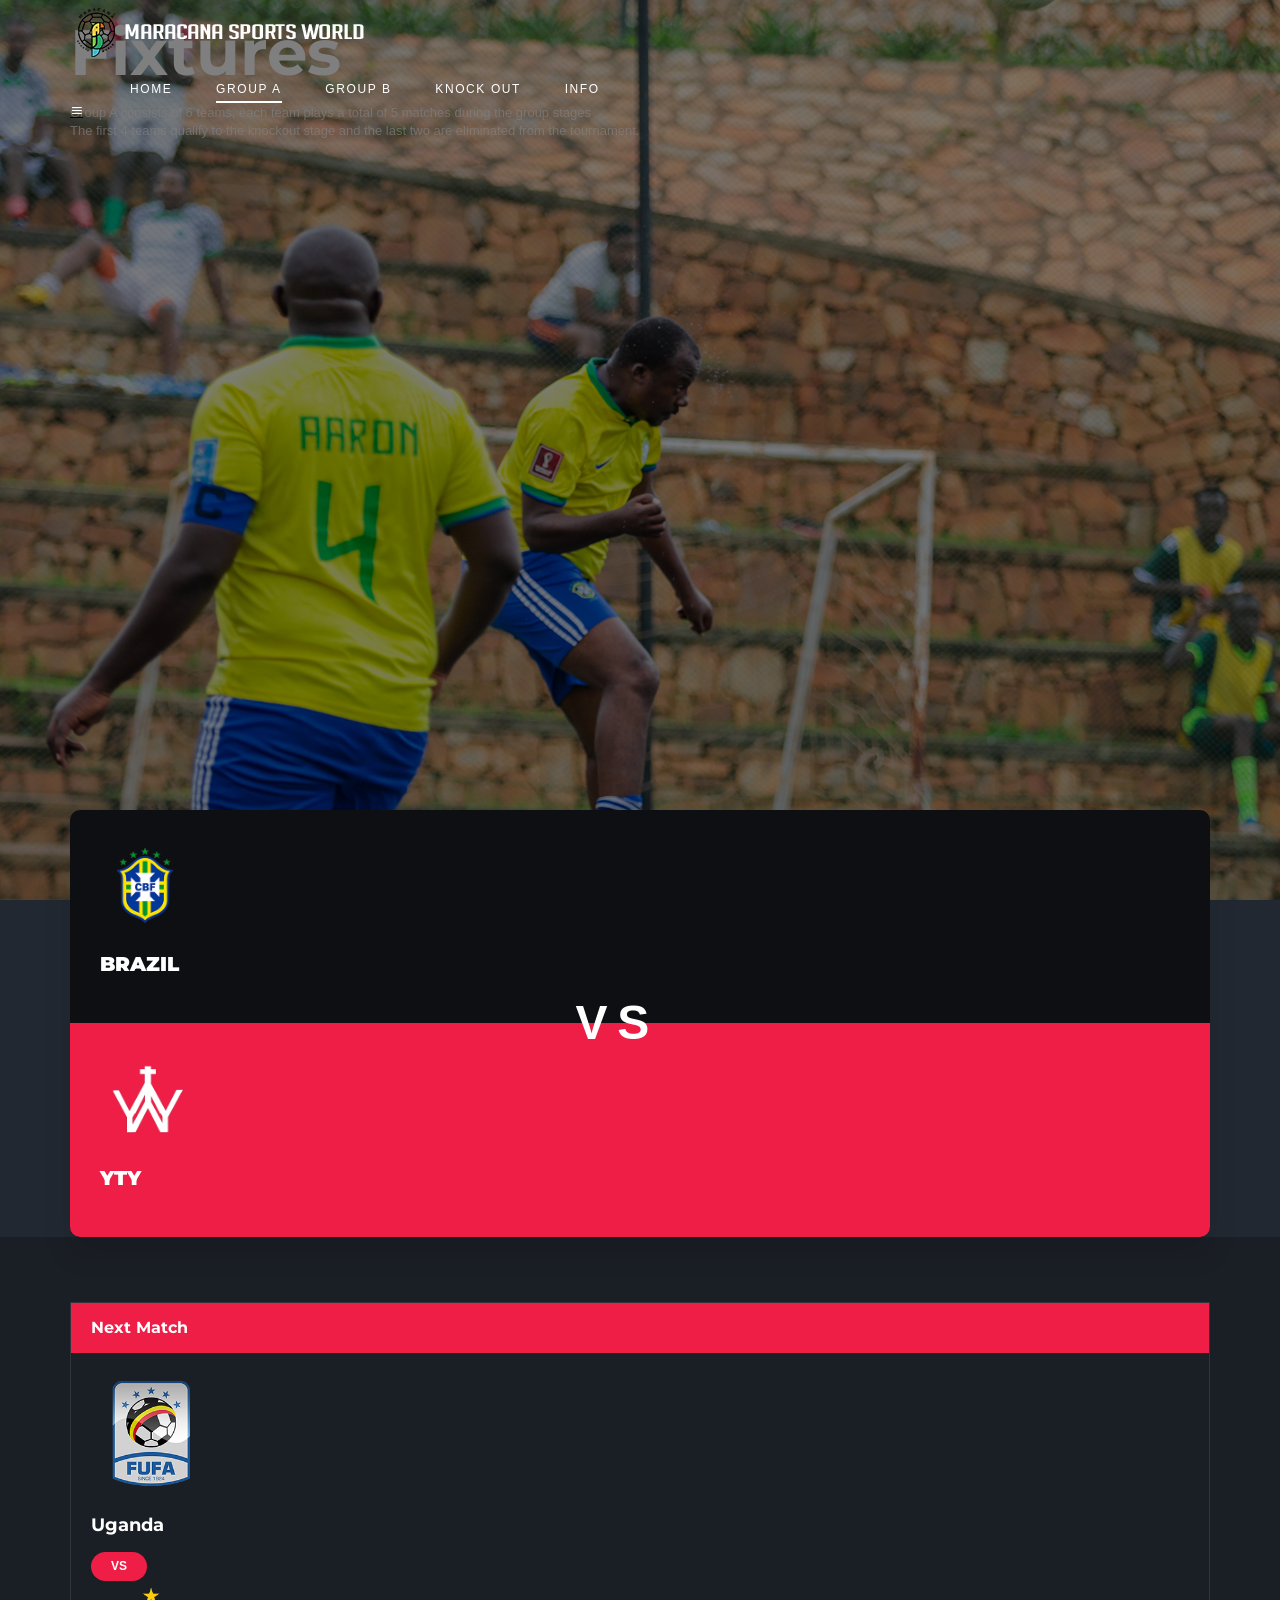
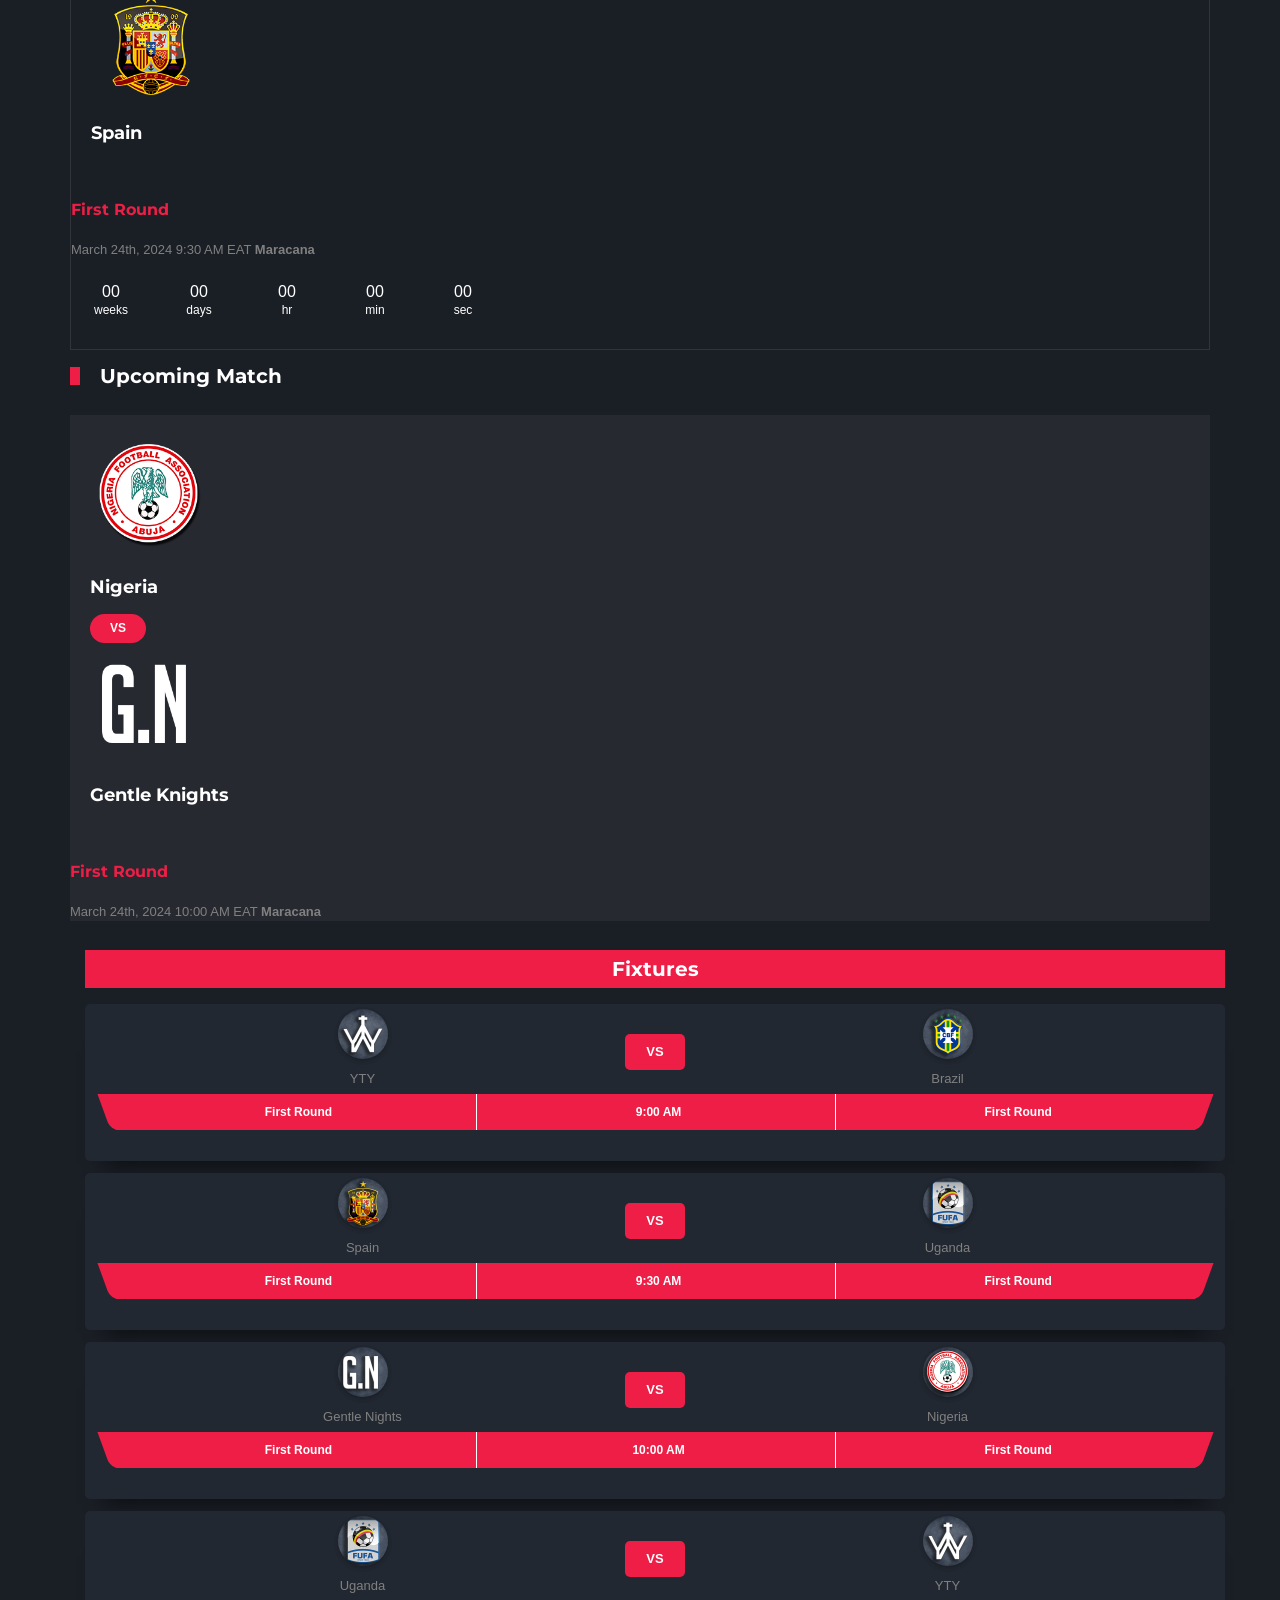
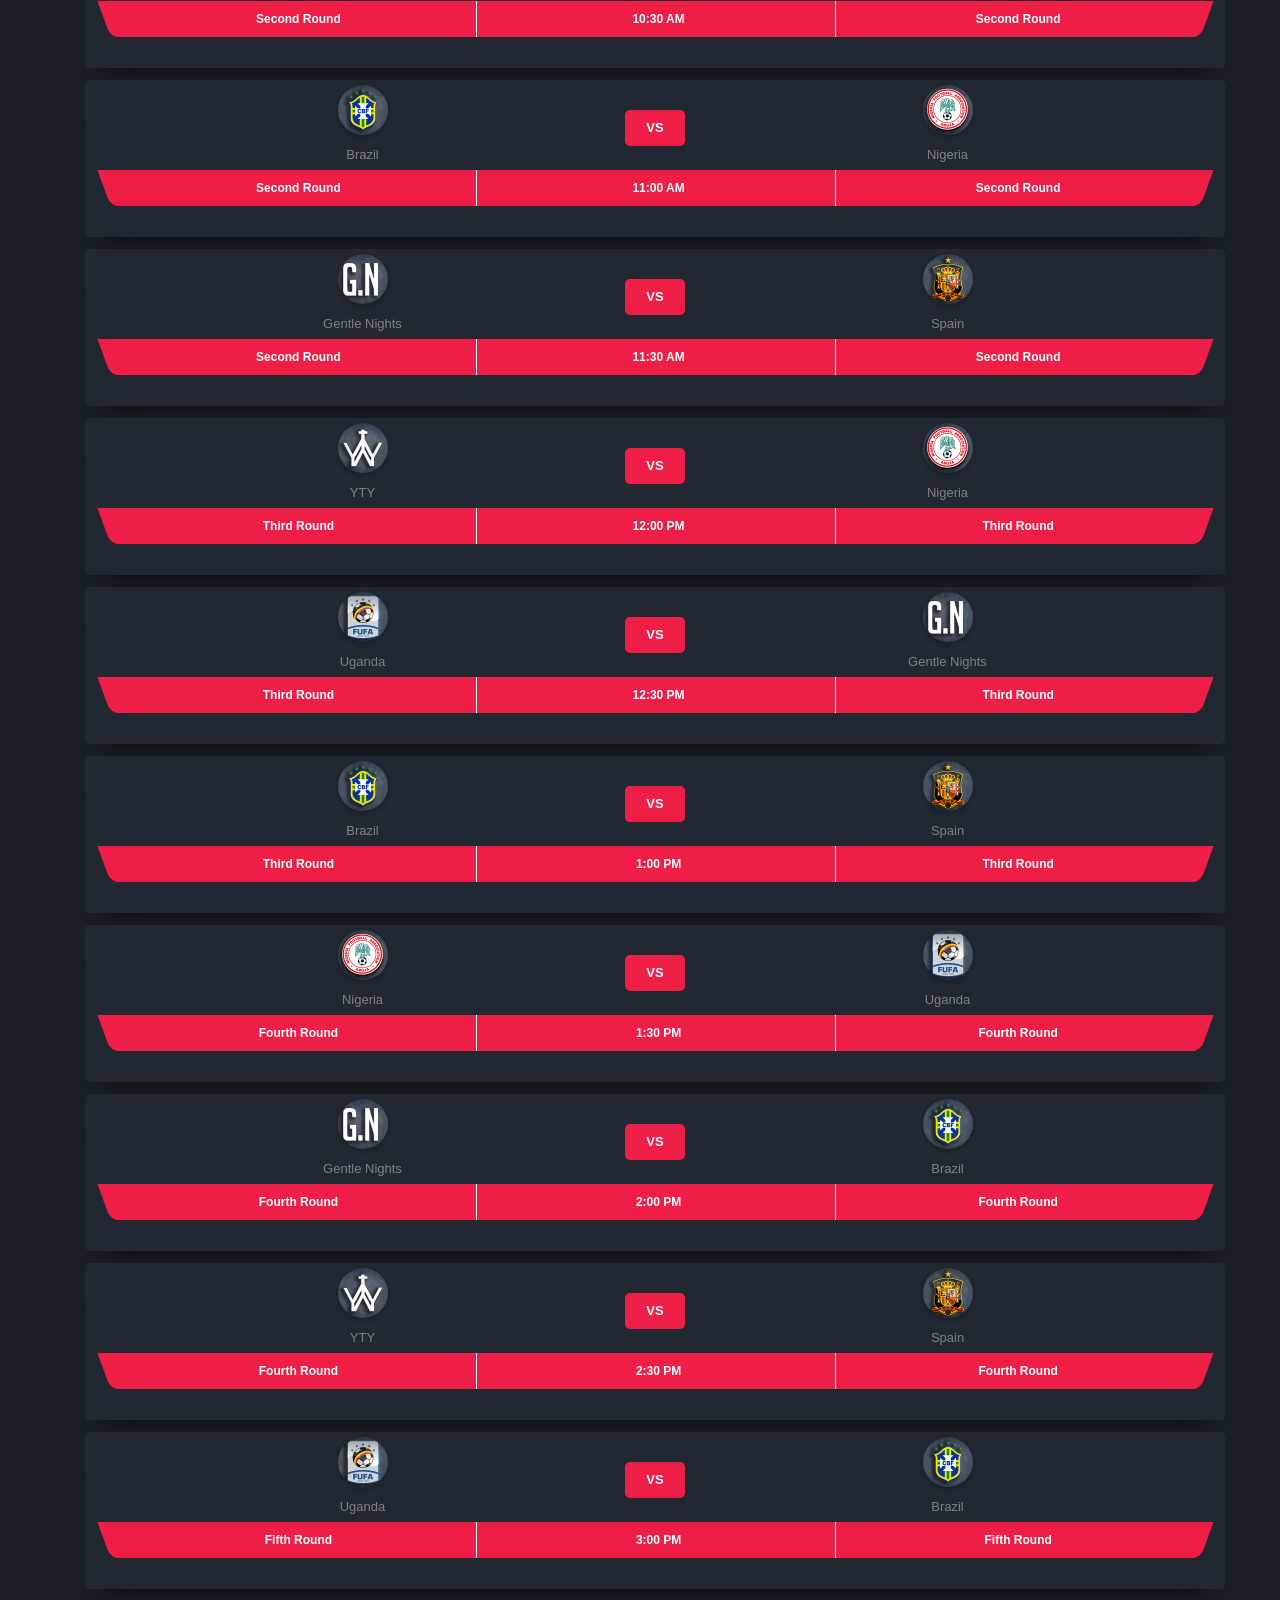
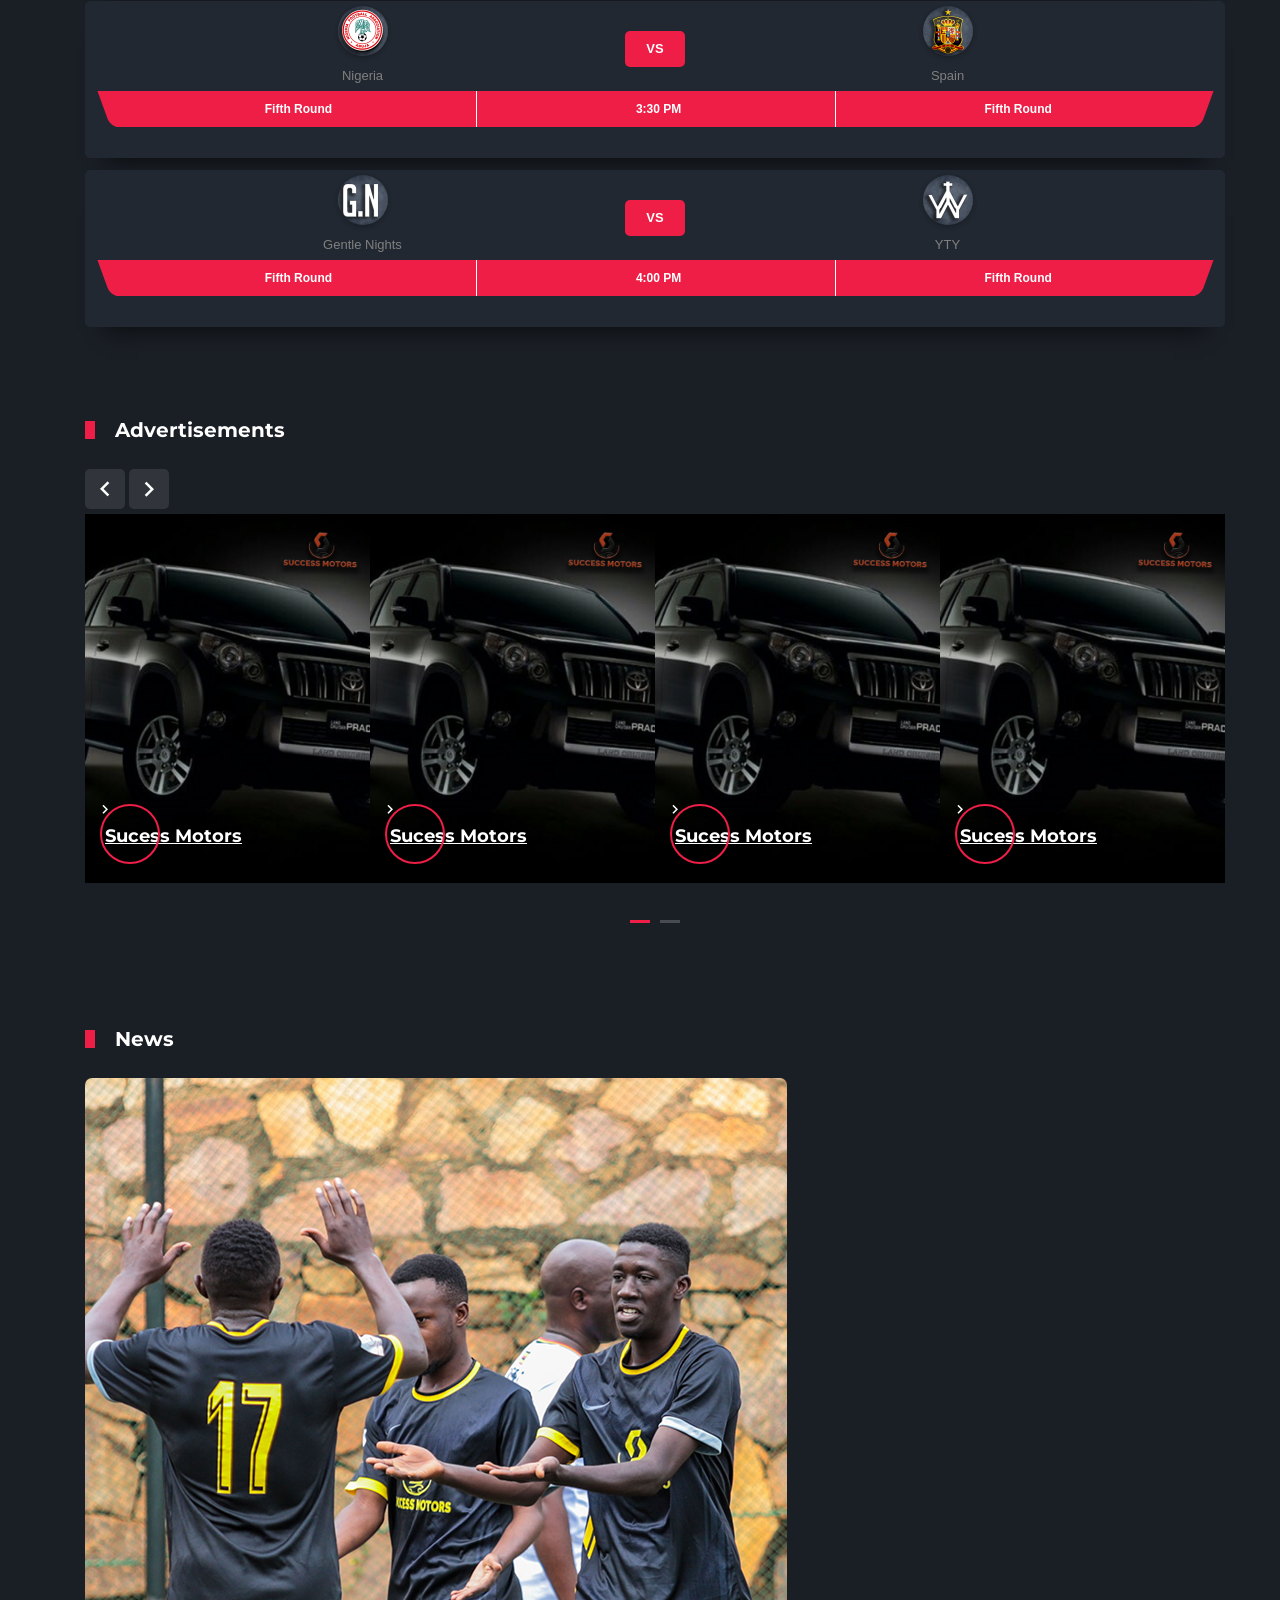
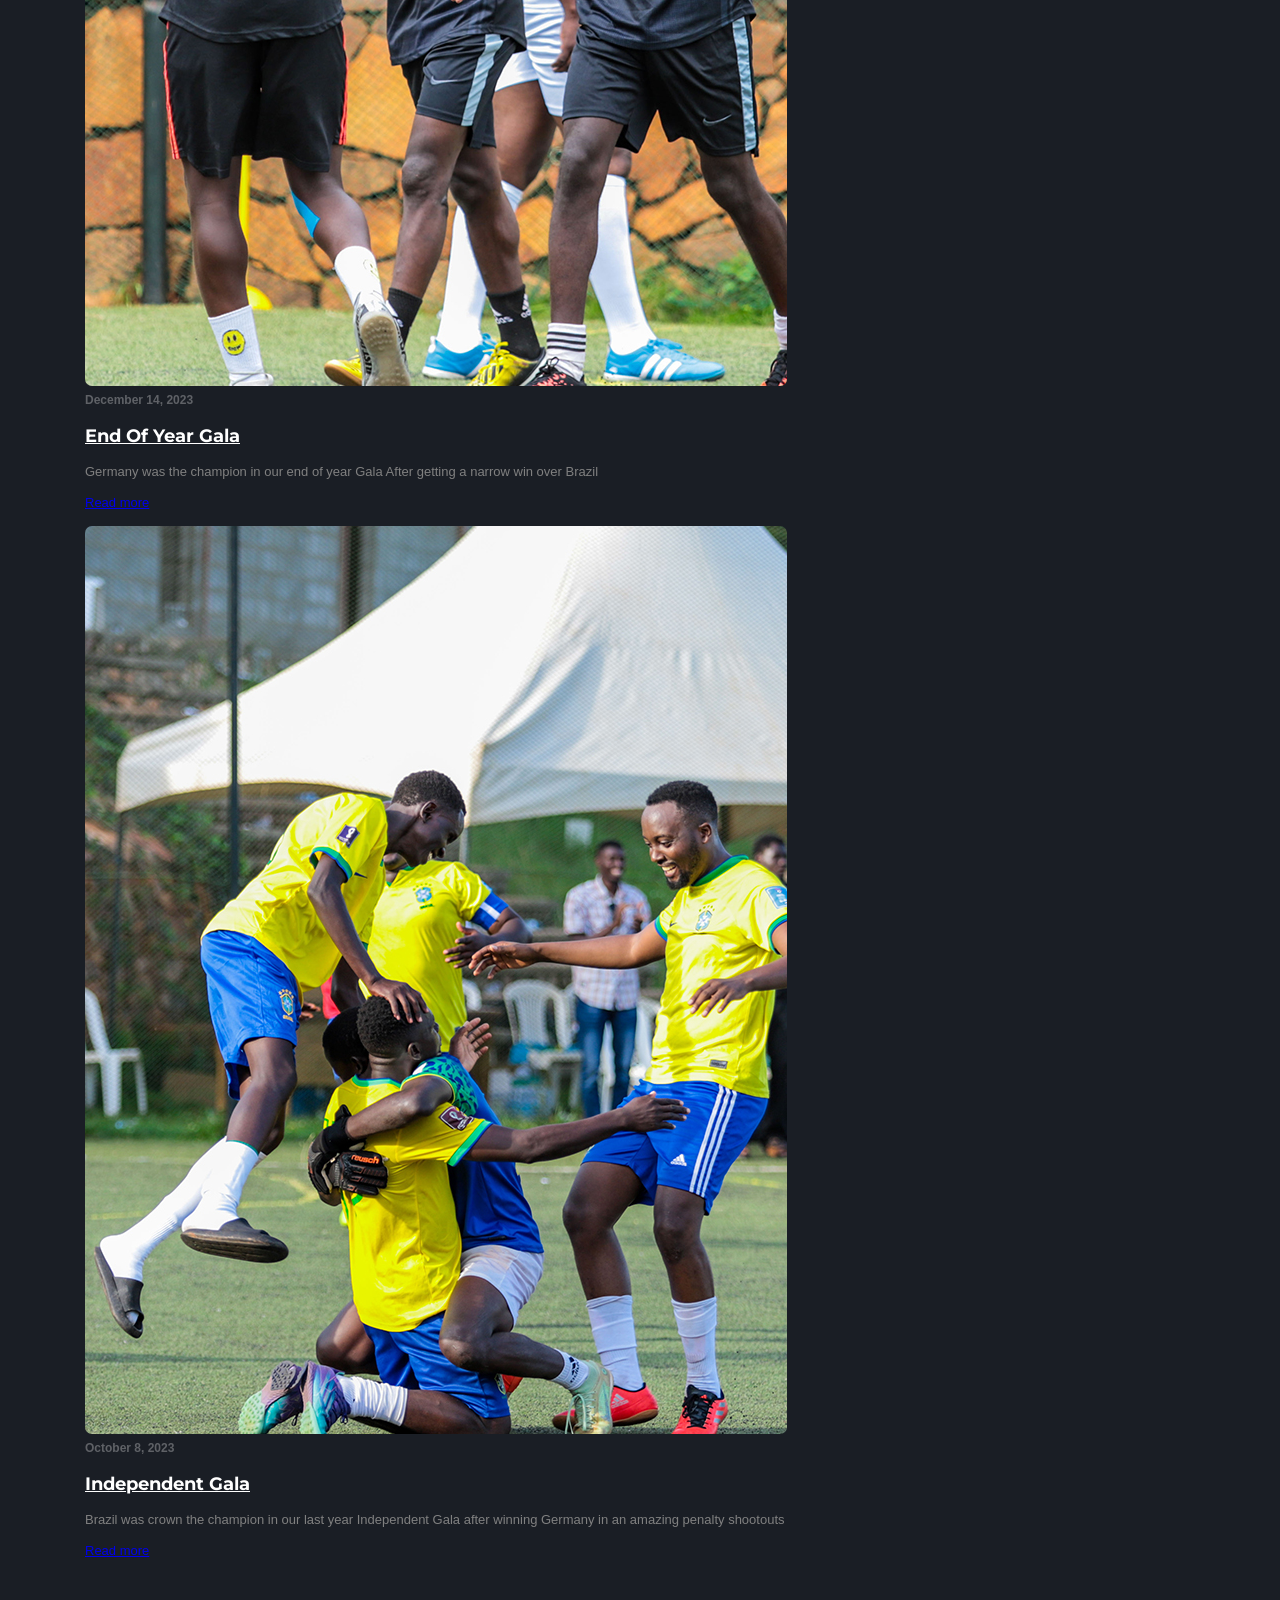
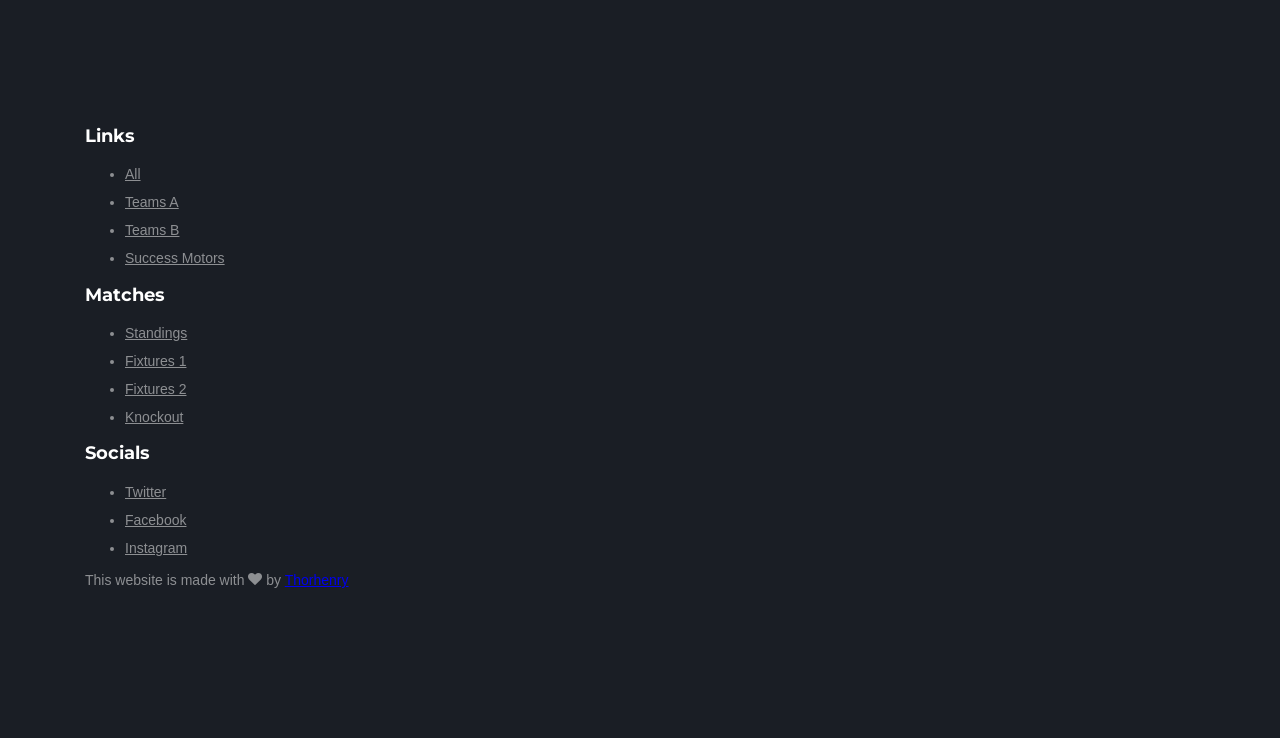
==== commit 2e91a481: "Add files via upload" ====
--- a/groupA.html
+++ b/groupA.html
@@ -685,7 +685,7 @@
                </div>
             </div>
 
-            <!-- mine -->s
+            <!-- mine -->
           
         </div>
       </div>
--- a/css/style.css
+++ b/css/style.css
@@ -672,7 +672,7 @@
     text-align: center; }
     #date-countdown3 .countdown-block .label {
       line-height: 1.2;
-      font-size: 2rem;
+      font-size: 1rem;
       display: block; }
 
 
